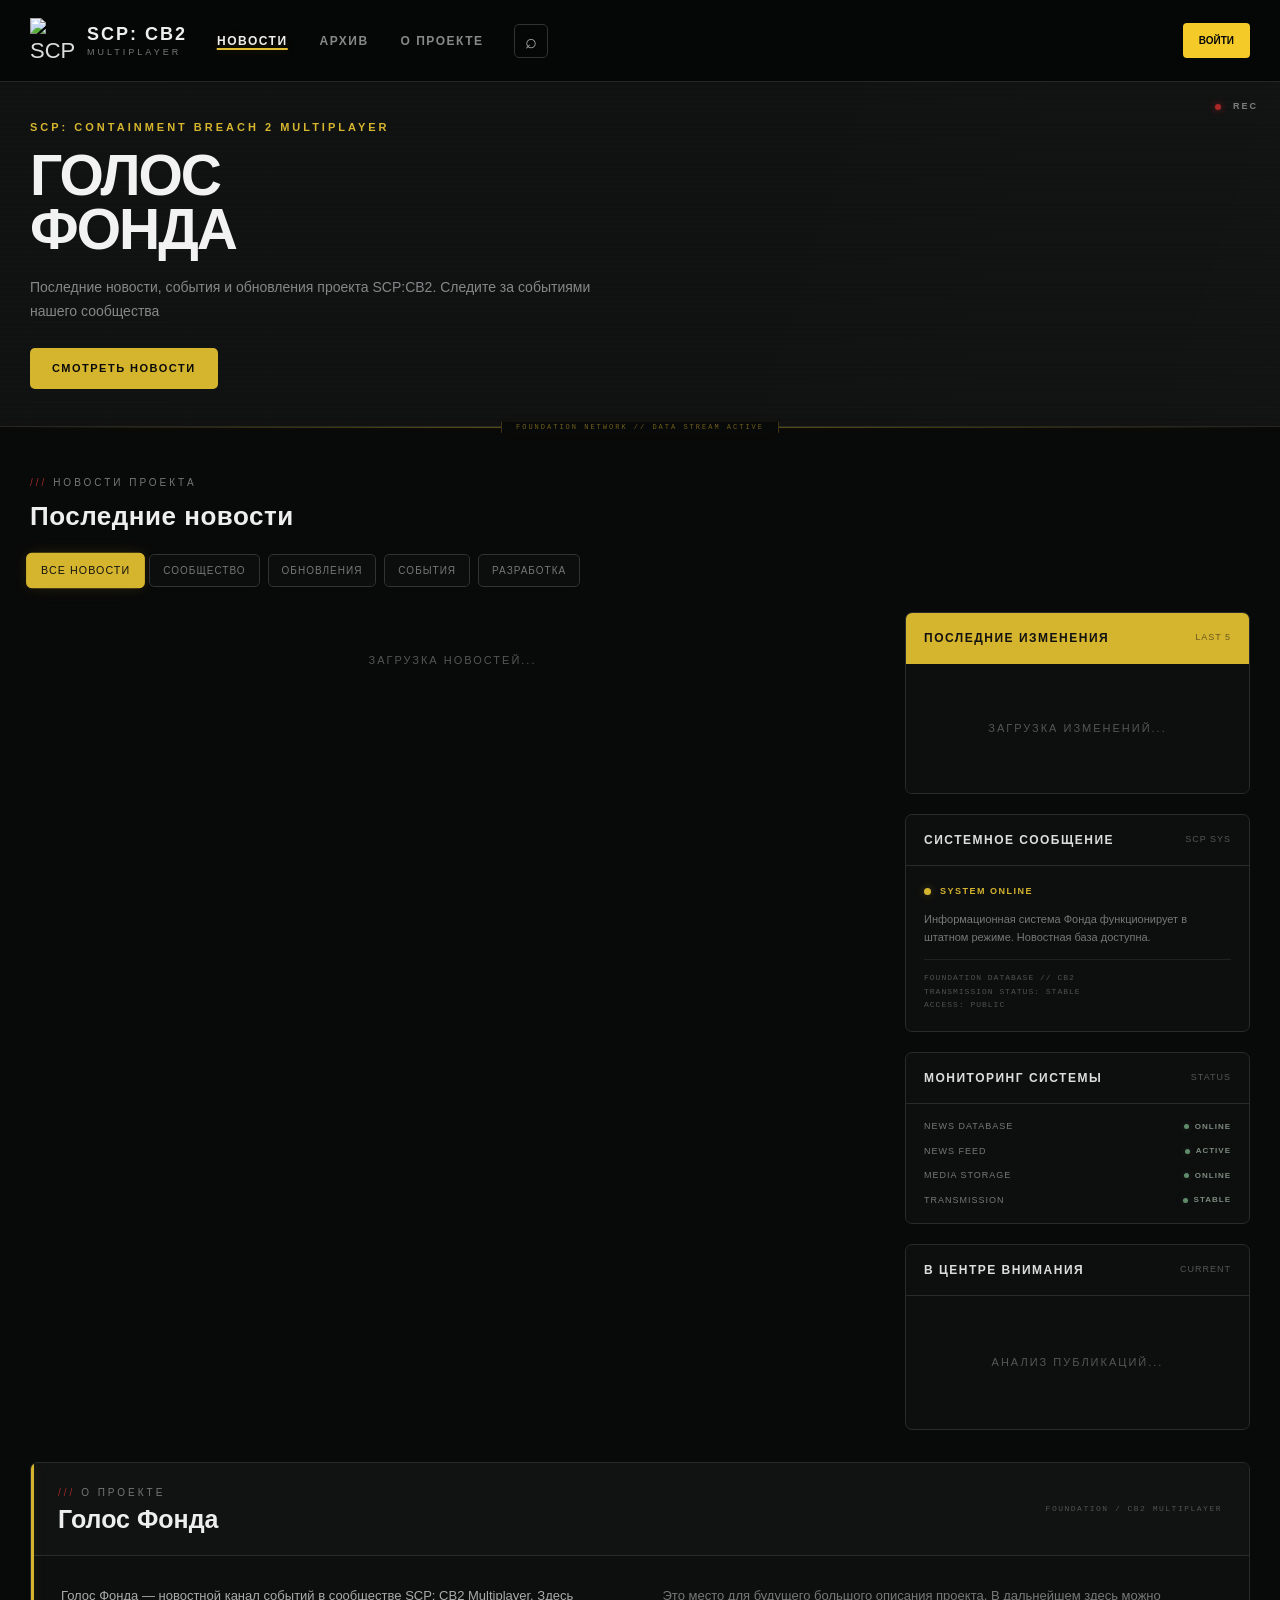
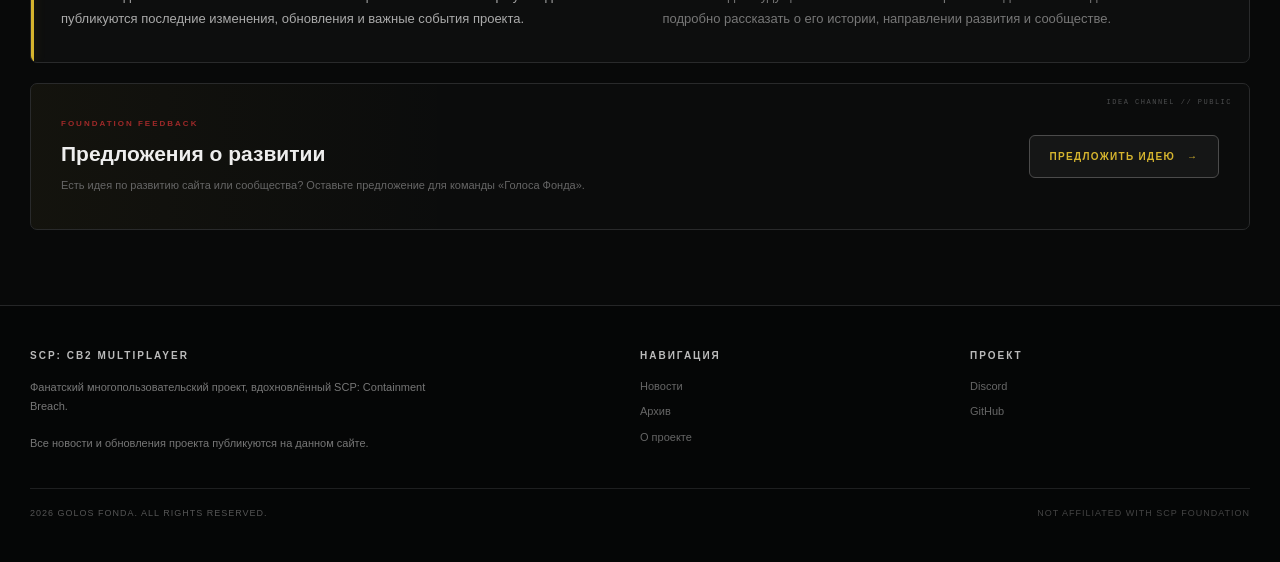
==== index.html @ 59ba7133 "Update index.html" ====
<!DOCTYPE html>
<html lang="ru">
<head>
<meta charset="UTF-8">
<meta name="viewport" content="width=device-width, initial-scale=1.0">

<title>SCP:CB2 — Новости</title>

<script src="https://cdn.jsdelivr.net/npm/@supabase/supabase-js@2"></script>

<style>

*{
  box-sizing:border-box;
  margin:0;
  padding:0;
}

html{
  scroll-behavior:smooth;
}

body{
  background:#080909;
  color:#ddd;
  font-family:Arial,Helvetica,sans-serif;
  line-height:1.5;
  background-repeat:no-repeat;
  background-size:cover;
  background-position:center top;
  background-attachment:fixed;
}

body:before{
  content:"";
  position:fixed;
  inset:0;
  pointer-events:none;
  z-index:0;
  background:
    linear-gradient(
      90deg,
      rgba(255,255,255,.008) 1px,
      transparent 1px
    ),
    linear-gradient(
      rgba(255,255,255,.006) 1px,
      transparent 1px
    );
  background-size:55px 55px;
  opacity:.28;
}

a{
  color:inherit;
  text-decoration:none;
}

button,
input,
textarea{
  font:inherit;
}

.wrap{
  width:min(1220px,calc(100% - 40px));
  margin:auto;
  position:relative;
  z-index:1;
}


/* ================= HEADER ================= */

header{
  height:82px;
  background:#050606;
  border-bottom:1px solid #242526;
  display:flex;
  align-items:center;
  position:relative;
  z-index:10;
}

.header-inner{
  width:min(1220px,calc(100% - 40px));
  margin:auto;
  display:flex;
  align-items:center;
  justify-content:space-between;
  gap:30px;
}

.logo{
  display:flex;
  align-items:center;
  gap:12px;
  min-width:max-content;
}

.logo-symbol{
  width:45px;
  height:45px;
  display:flex;
  align-items:center;
  justify-content:center;
  font-size:22px;
  position:relative;
  overflow:visible;
}

.logo-symbol img{
  width:45px;
  height:45px;
  object-fit:contain;
  border-radius:0;
  position:relative;
  z-index:2;
  display:block;
}

.logo-text{
  display:flex;
  flex-direction:column;
  line-height:1;
}

.logo-text strong{
  font-size:18px;
  letter-spacing:2px;
  color:#eee;
}

.logo-text span{
  font-size:9px;
  letter-spacing:3px;
  color:#777;
  margin-top:5px;
}


/* ================= NAVIGATION ================= */

nav{
  display:flex;
  align-items:center;
  justify-content:center;
  gap:32px;
  height:100%;
}

nav a{
  height:100%;
  display:flex;
  align-items:center;
  position:relative;
  font-size:12px;
  font-weight:700;
  letter-spacing:1.5px;
  color:#888;
  text-transform:uppercase;
  transition:
    color .22s ease,
    transform .22s ease,
    text-shadow .22s ease;
  white-space:nowrap;
}

nav a:before{
  content:"";
  position:absolute;
  left:50%;
  bottom:0;
  width:0;
  height:2px;
  background:#e3bd32;
  transform:translateX(-50%);
  transition:
    width .25s ease,
    box-shadow .25s ease;
}

nav a:hover{
  color:#eee;
  transform:translateY(-1px);
  text-shadow:0 0 12px rgba(227,189,50,.16);
}

nav a:hover:before{
  width:65%;
  box-shadow:0 0 8px rgba(227,189,50,.25);
}

nav a.active{
  color:#eee;
  text-shadow:0 0 12px rgba(227,189,50,.12);
}

nav a.active:before{
  width:100%;
  box-shadow:0 0 9px rgba(227,189,50,.22);
}


/* ================= SEARCH ================= */

.search-dropdown{
  position:relative;
  flex-shrink:0;
}

.search{
  width:34px;
  height:34px;
  border:1px solid #303233;
  display:grid;
  place-items:center;
  color:#aaa;
  cursor:pointer;
  transition:
    transform .2s ease,
    color .2s ease,
    border-color .2s ease,
    background .2s ease,
    box-shadow .2s ease;
  font-size:20px;
  background:#050606;
  padding:0;
  list-style:none;
  outline:none;
  border-radius:5px;
}

.search::-webkit-details-marker{
  display:none;
}

.search:hover{
  border-color:#777;
  color:#fff;
  transform:translateY(-1px);
  box-shadow:0 0 12px rgba(227,189,50,.06);
}

.search-dropdown[open] .search{
  border-color:#d5b42e;
  color:#d5b42e;
  box-shadow:0 0 14px rgba(213,180,46,.08);
}

.search-dropdown[open] .search:hover{
  border-color:#d5b42e;
  color:#d5b42e;
}

.search-panel{
  position:absolute;
  top:calc(100% + 15px);
  right:0;
  width:min(500px,calc(100vw - 30px));
  z-index:9999;
  background:#050606;
  border:1px solid #292a2b;
  padding:14px;
  box-shadow:
    0 10px 30px rgba(0,0,0,.45),
    0 0 20px rgba(227,189,50,.025);
}

.search-dropdown:not([open]) .search-panel{
  display:none;
}

.header-search-box{
  width:100%;
  height:42px;
  display:flex;
  align-items:center;
  border:1px solid #303233;
  background:#0c0d0d;
  transition:.2s ease;
}

.header-search-box:focus-within{
  border-color:#777;
  box-shadow:0 0 12px rgba(227,189,50,.04);
}

.header-search-icon{
  width:45px;
  height:100%;
  display:grid;
  place-items:center;
  color:#666;
  font-size:20px;
  flex-shrink:0;
}

.header-search-input{
  width:100%;
  height:100%;
  border:0;
  outline:0;
  background:transparent;
  color:#ddd;
  font-size:12px;
  letter-spacing:.5px;
  padding:0 15px 0 0;
}

.header-search-input::placeholder{
  color:#555;
}


/* ================= AUTH ================= */

.auth-area{
  position:relative;
  display:flex;
  align-items:center;
  flex-shrink:0;
  margin-left:auto;
}

.login-button{
  border:0;
  background:#f4ca28;
  color:#080909;
  border-radius:4px;
  padding:10px 16px;
  font-size:10px;
  font-weight:bold;
  text-transform:uppercase;
  cursor:pointer;
  transition:
    transform .2s ease,
    background .2s ease,
    box-shadow .2s ease;
}

.login-button:hover{
  background:#ffd83d;
  transform:translateY(-1px);
  box-shadow:0 5px 15px rgba(244,202,40,.12);
}

.login-button:active{
  transform:translateY(0) scale(.98);
}


/* USER */

.auth-user{
  position:relative;
  display:none;
}

.auth-user.visible{
  display:block;
}

.auth-user-button{
  border:1px solid #292b2c;
  background:#111213;
  color:#eee;
  border-radius:5px;
  min-height:40px;
  padding:4px 9px 4px 5px;
  display:flex;
  align-items:center;
  gap:8px;
  cursor:pointer;
  transition:
    border-color .2s ease,
    background .2s ease;
}

.auth-user-button:hover{
  border-color:#f4ca28;
  background:#151617;
}

.auth-avatar{
  width:30px;
  height:30px;
  border-radius:50%;
  object-fit:cover;
  background:#202223;
  display:block;
}

.auth-name{
  max-width:105px;
  overflow:hidden;
  text-overflow:ellipsis;
  white-space:nowrap;
  color:#ddd;
  font-size:10px;
  font-weight:bold;
}


/* USER MENU */

.auth-menu{
  position:absolute;
  right:0;
  top:calc(100% + 8px);
  width:190px;
  background:#111213;
  border:1px solid #292b2c;
  border-radius:6px;
  padding:10px;
  display:none;
  box-shadow:0 12px 30px rgba(0,0,0,.35);
  z-index:30;
}

.auth-menu.open{
  display:block;
}

.auth-menu-info{
  padding:5px 5px 10px;
  border-bottom:1px solid #202223;
}

.auth-menu-label{
  color:#55585a;
  font-size:8px;
  font-weight:bold;
  letter-spacing:.8px;
  margin-bottom:5px;
}

.auth-menu-name{
  color:#eee;
  font-size:11px;
  font-weight:bold;
  overflow:hidden;
  text-overflow:ellipsis;
  white-space:nowrap;
}

.auth-logout{
  width:100%;
  border:0;
  background:none;
  color:#e52b2b;
  text-align:left;
  padding:10px 5px 4px;
  font-size:10px;
  font-weight:bold;
  text-transform:uppercase;
  cursor:pointer;
}

.auth-logout:hover{
  color:#ff4b4b;
}


/* ================= AUTH MODAL ================= */

.auth-modal{
  position:fixed;
  inset:0;
  background:rgba(0,0,0,.78);
  backdrop-filter:blur(4px);
  display:none;
  align-items:center;
  justify-content:center;
  padding:20px;
  z-index:1000;
}

.auth-modal.open{
  display:flex;
}

.auth-modal-box{
  width:100%;
  max-width:430px;
  background:#111213;
  border:1px solid #363839;
  border-radius:7px;
  box-shadow:0 25px 70px rgba(0,0,0,.55);
  position:relative;
  overflow:hidden;
  animation:authModalIn .2s ease-out;
}

@keyframes authModalIn{

  from{
    opacity:0;
    transform:translateY(8px) scale(.98);
  }

  to{
    opacity:1;
    transform:translateY(0) scale(1);
  }

}

.auth-modal-header{
  height:48px;
  padding:0 18px;
  display:flex;
  align-items:center;
  justify-content:space-between;
  border-bottom:1px solid #292b2c;
  background:#0b0c0d;
}

.auth-modal-title{
  color:#eee;
  font-size:10px;
  font-weight:bold;
  letter-spacing:.7px;
}

.auth-modal-code{
  color:#f4ca28;
  font-size:8px;
  font-weight:bold;
  letter-spacing:1px;
  margin-right:30px;
}

.auth-modal-close{
  position:absolute;
  top:11px;
  right:13px;
  width:25px;
  height:25px;
  border:0;
  background:none;
  color:#747779;
  font-size:20px;
  line-height:20px;
  cursor:pointer;
}

.auth-modal-close:hover{
  color:#fff;
}

.auth-modal-body{
  padding:30px;
}

.auth-system{
  color:#f4ca28;
  font-size:8px;
  font-weight:bold;
  letter-spacing:1px;
  margin-bottom:9px;
}

.auth-modal-body h3{
  color:#eee;
  font-size:23px;
  line-height:1.15;
  letter-spacing:0;
  margin-bottom:10px;
}

.auth-modal-body p{
  color:#85888a;
  font-size:11px;
  line-height:1.7;
  margin-bottom:22px;
}

.discord-login-button{
  width:100%;
  border:0;
  background:#5865f2;
  color:#fff;
  border-radius:4px;
  padding:13px 15px;
  font-size:10px;
  font-weight:bold;
  text-transform:uppercase;
  cursor:pointer;
  transition:
    background .2s ease,
    transform .2s ease,
    box-shadow .2s ease;
}

.discord-login-button:hover{
  background:#6875ff;
  transform:translateY(-1px);
  box-shadow:0 5px 18px rgba(88,101,242,.18);
}

.discord-login-button:active{
  transform:translateY(0) scale(.98);
}

.discord-login-button.loading{
  opacity:.65;
  pointer-events:none;
}

.auth-modal-footer{
  margin-top:18px;
  text-align:center;
  color:#454849;
  font-size:8px;
  letter-spacing:.5px;
}


/* ================= HERO ================= */

.hero{
  height:345px;
  position:relative;
  overflow:hidden;
  background:#101111;
  background-repeat:no-repeat;
  background-size:cover;
  background-position:center;
  border-bottom:1px solid #242526;
}

.hero:after{
  content:"";
  position:absolute;
  right:-120px;
  top:-80px;
  width:62%;
  height:520px;
  transform:skewX(-18deg);
  background:
    linear-gradient(
      90deg,
      transparent,
      rgba(255,255,255,.025)
    );
  opacity:.35;
}

.hero:before{
  content:"";
  position:absolute;
  inset:0;
  z-index:1;
  pointer-events:none;
  background:
    repeating-linear-gradient(
      0deg,
      transparent 0,
      transparent 4px,
      rgba(255,255,255,.012) 5px
    );
  opacity:.65;
}

.hero .wrap:before{
  content:"";
  position:absolute;
  inset:0;
  pointer-events:none;
  opacity:.14;
  background:
    linear-gradient(
      90deg,
      rgba(227,189,50,.08) 1px,
      transparent 1px
    ),
    linear-gradient(
      rgba(227,189,50,.06) 1px,
      transparent 1px
    );
  background-size:80px 80px;
  mask-image:linear-gradient(
    90deg,
    rgba(0,0,0,.8),
    transparent 75%
  );
}


/* ================= HERO CAMERA ================= */

.hero-camera{
  position:absolute;
  inset:0;
  z-index:3;
  pointer-events:none;
  overflow:hidden;
}

.hero-camera-rec{
  position:absolute;
  top:18px;
  right:22px;
  color:rgba(235,235,235,.62);
  font-size:9px;
  font-weight:700;
  letter-spacing:2px;
  text-transform:uppercase;
  text-shadow:0 0 8px rgba(255,255,255,.12);
  opacity:.78;
}

.hero-camera-rec:before{
  content:"";
  display:inline-block;
  width:6px;
  height:6px;
  margin-right:7px;
  vertical-align:middle;
  background:#d82d2d;
  border-radius:50%;
  box-shadow:
    0 0 7px rgba(216,45,45,.65),
    0 0 14px rgba(216,45,45,.22);
  animation:recBlink 1.4s ease-in-out infinite;
}

@keyframes recBlink{

  0%,
  45%,
  100%{
    opacity:1;
  }

  55%,
  80%{
    opacity:.35;
  }

}

.hero-camera-scan{
  position:absolute;
  left:0;
  width:100%;
  height:2px;
  top:-5%;
  background:
    linear-gradient(
      90deg,
      transparent,
      rgba(255,255,255,.20) 25%,
      rgba(213,180,46,.25) 50%,
      rgba(255,255,255,.20) 75%,
      transparent
    );
  box-shadow:
    0 0 8px rgba(213,180,46,.13),
    0 0 18px rgba(213,180,46,.05);
  opacity:.22;
  animation:heroCameraScan 6s ease-in-out infinite;
}

@keyframes heroCameraScan{

  0%{
    top:-5%;
    opacity:0;
  }

  5%{
    opacity:.32;
  }

  17%{
    top:105%;
    opacity:.24;
  }

  19%{
    top:105%;
    opacity:0;
  }

  100%{
    top:105%;
    opacity:0;
  }

}


/* ================= HERO CAMERA LINES ================= */

.hero-camera-lines{
  position:absolute;
  inset:0;
  pointer-events:none;

  background:
    repeating-linear-gradient(
      0deg,
      transparent 0,
      transparent 3px,
      rgba(255,255,255,.018) 4px,
      transparent 5px
    );

  opacity:.45;
  mix-blend-mode:screen;
}


/* ================= HERO GLITCH ================= */

.hero-camera-glitch{
  position:absolute;
  inset:0;
  opacity:0;
  pointer-events:none;

  background:
    linear-gradient(
      90deg,
      transparent 0 8%,
      rgba(255,255,255,.12) 8.3% 15%,
      transparent 15.4% 25%,
      rgba(216,58,58,.16) 25.3% 39%,
      transparent 39.4% 53%,
      rgba(240,206,67,.13) 53.3% 68%,
      transparent 68.4% 79%,
      rgba(255,255,255,.1) 79.3% 91%,
      transparent 91.4%
    );

  animation:
    heroBannerGlitch 10s steps(1,end) infinite;
}

.hero-camera-glitch:before,
.hero-camera-glitch:after{
  content:"";
  position:absolute;
  inset:0;
  pointer-events:none;
}

.hero-camera-glitch:before{
  background:
    linear-gradient(
      90deg,
      transparent 0 12%,
      rgba(216,58,58,.24) 12% 28%,
      transparent 28% 45%,
      rgba(240,206,67,.2) 45% 63%,
      transparent 63% 76%,
      rgba(255,255,255,.14) 76% 87%,
      transparent 87%
    );

  mix-blend-mode:screen;
}

.hero-camera-glitch:after{
  background:
    repeating-linear-gradient(
      0deg,
      transparent 0 4px,
      rgba(255,255,255,.06) 5px 7px,
      transparent 8px 13px
    );
}

@keyframes heroBannerGlitch{

  0%,
  89%,
  100%{
    opacity:0;
    transform:translateX(0);
    filter:none;
  }

  90%{
    opacity:.9;
    transform:translateX(-8px);
    filter:
      contrast(1.5)
      brightness(1.2);
  }

  90.7%{
    opacity:.75;
    transform:
      translateX(11px)
      skewX(-2deg);
    filter:
      contrast(1.9)
      brightness(1.3);
  }

  91.4%{
    opacity:1;
    transform:
      translateX(-13px)
      skewX(2deg);
    filter:
      contrast(2)
      brightness(1.4);
  }

  92.1%{
    opacity:.65;
    transform:translateX(7px);
    filter:
      contrast(1.6)
      brightness(1.2);
  }

  92.8%{
    opacity:.35;
    transform:translateX(-3px);
    filter:none;
  }

  93.5%{
    opacity:0;
    transform:translateX(0);
  }

}


/* ================= HERO NOISE ================= */

.hero-camera-noise{
  position:absolute;
  inset:0;
  opacity:.09;
  pointer-events:none;

  background:
    repeating-linear-gradient(
      0deg,
      transparent 0,
      transparent 2px,
      rgba(255,255,255,.022) 3px,
      transparent 4px
    );

  animation:heroNoise .16s steps(2,end) infinite;
  mix-blend-mode:screen;
}

@keyframes heroNoise{

  0%{
    transform:translate(0,0);
  }

  25%{
    transform:translate(-1px,1px);
  }

  50%{
    transform:translate(1px,0);
  }

  75%{
    transform:translate(0,-1px);
  }

  100%{
    transform:translate(0,0);
  }

}


.hero-inner{
  height:100%;
  display:flex;
  align-items:center;
  position:relative;
  z-index:4;
}

.hero-content{
  max-width:650px;
}

.kicker{
  color:#d6b62f;
  font-size:11px;
  letter-spacing:3px;
  font-weight:700;
  margin-bottom:12px;
  text-transform:uppercase;
}

.hero h1{
  font-size:57px;
  line-height:.95;
  letter-spacing:-2px;
  color:#f2f2f2;
  margin-bottom:20px;
  text-shadow:
    0 0 25px rgba(255,255,255,.025);
  position:relative;
  animation:
    heroTitleGlitch 15s steps(1,end) infinite;
}

@keyframes heroTitleGlitch{

  0%,
  92%,
  100%{
    transform:none;
    filter:none;
    opacity:1;
    text-shadow:
      0 0 25px rgba(255,255,255,.025);
  }

  93%{
    transform:translateX(-7px);
    filter:
      contrast(1.5)
      brightness(1.2);
    opacity:.95;
    text-shadow:
      8px 0 #d63b3b,
      -8px 0 #f0c400;
  }

  93.6%{
    transform:
      translateX(10px)
      skewX(-2deg);
    filter:
      contrast(1.9)
      brightness(1.35);
    opacity:.82;
    text-shadow:
      -11px 0 #d63b3b,
      11px 0 #f0c400;
  }

  94.2%{
    transform:
      translateX(-12px)
      skewX(2deg);
    filter:
      contrast(2)
      brightness(1.4);
    opacity:.75;
    text-shadow:
      13px 0 #d63b3b,
      -13px 0 #f0c400;
  }

  94.8%{
    transform:translateX(6px);
    filter:
      contrast(1.6)
      brightness(1.2);
    opacity:.9;
    text-shadow:
      -7px 0 rgba(214,59,59,.85),
      7px 0 rgba(240,196,0,.85);
  }

  95.4%{
    transform:translateX(-3px);
    filter:none;
    opacity:.96;
    text-shadow:
      3px 0 rgba(214,59,59,.7),
      -3px 0 rgba(240,196,0,.7);
  }

  96%{
    transform:none;
    filter:none;
    opacity:1;
    text-shadow:
      0 0 25px rgba(255,255,255,.025);
  }

}

.hero p{
  max-width:590px;
  color:#858788;
  font-size:14px;
  line-height:1.7;
}

.hero-button{
  display:inline-flex;
  margin-top:25px;
  padding:12px 22px;
  background:#d5b42e;
  color:#0a0a0a;
  font-size:11px;
  font-weight:800;
  letter-spacing:1.5px;
  text-transform:uppercase;
  transition:
    transform .2s ease,
    background .2s ease,
    box-shadow .2s ease;
  border-radius:5px;
}

.hero-button:hover{
  background:#f0ce43;
  transform:translateY(-2px);
  box-shadow:
    0 7px 18px rgba(213,180,46,.16),
    0 0 18px rgba(213,180,46,.08);
}

.hero-button:active{
  transform:translateY(0) scale(.98);
}


/* ================= LOADING SCAN ================= */

.hero-loading-line{
  position:absolute;
  top:0;
  left:0;
  width:100%;
  height:2px;
  background:#e3bd32;
  z-index:6;
  box-shadow:
    0 0 10px rgba(227,189,50,.7),
    0 0 25px rgba(227,189,50,.3);
  transform:translateX(-100%);
  animation:heroScan .8s ease-out forwards;
  pointer-events:none;
}

@keyframes heroScan{

  0%{
    transform:translateX(-100%);
    opacity:0;
  }

  10%{
    opacity:1;
  }

  85%{
    opacity:1;
  }

  100%{
    transform:translateX(100%);
    opacity:0;
  }

}


/* ================= MAIN ================= */

main{
  padding:48px 0 75px;
  position:relative;
}

main:before{
  content:"";
  position:absolute;
  top:0;
  left:0;
  right:0;
  height:1px;
  pointer-events:none;
  z-index:4;

  background:
    linear-gradient(
      90deg,
      transparent 0%,
      rgba(213,180,46,.12) 10%,
      rgba(213,180,46,.5) 50%,
      rgba(213,180,46,.12) 90%,
      transparent 100%
    );

  box-shadow:
    0 0 10px rgba(213,180,46,.18);
}

main:after{
  content:"FOUNDATION NETWORK // DATA STREAM ACTIVE";
  position:absolute;
  top:0;
  left:50%;

  transform:translate(-50%,-50%);

  padding:0 14px;

  color:rgba(213,180,46,.5);

  background:#080909;

  border-left:1px solid rgba(213,180,46,.28);
  border-right:1px solid rgba(213,180,46,.28);

  font-family:monospace;
  font-size:7px;
  letter-spacing:2px;

  white-space:nowrap;

  pointer-events:none;
  z-index:5;

  box-shadow:
    0 0 12px rgba(213,180,46,.04);
}

.section-head{
  display:flex;
  align-items:flex-end;
  justify-content:space-between;
  margin-bottom:18px;
  position:relative;
  z-index:1;
}

.section-kicker{
  color:#777;
  font-size:10px;
  letter-spacing:3px;
  text-transform:uppercase;
  margin-bottom:7px;
}

.section-kicker:before{
  content:"/// ";
  color:#9e2929;
}

.section-head h2{
  font-size:26px;
  color:#eee;
  letter-spacing:.5px;
}


/* ================= FILTERS ================= */

.filters{
  display:flex;
  align-items:center;
  justify-content:flex-start;
  gap:8px;
  flex-wrap:wrap;
  margin-bottom:25px;
}

.filter{
  border:1px solid #303233;
  background:#0c0d0d;
  color:#777;
  padding:8px 13px;
  font-size:10px;
  letter-spacing:1px;
  text-transform:uppercase;
  cursor:pointer;
  transform:scale(1);
  transition:
    transform .22s ease,
    color .22s ease,
    border-color .22s ease,
    background .22s ease,
    box-shadow .22s ease;
  border-radius:5px;
}

.filter:hover{
  color:#ddd;
  border-color:#555;
  transform:translateY(-1px);
}

.filter:active{
  transform:translateY(0) scale(.97);
}

.filter.active{
  color:#111;
  background:#d5b42e;
  border-color:#d5b42e;
  transform:scale(1.07);
  box-shadow:
    0 0 14px rgba(213,180,46,.12),
    0 0 25px rgba(213,180,46,.035);
}


/* ================= CONTENT ================= */

.content-grid{
  display:grid;
  grid-template-columns:minmax(0,1fr) 345px;
  gap:30px;
}


/* ================= NEWS ================= */

.news-grid{
  display:flex;
  flex-direction:column;
  gap:15px;
}

.news-card{
  min-height:200px;
  border:1px solid #292a2b;
  background:#0d0e0e;
  display:grid;
  grid-template-columns:280px minmax(0,1fr);
  position:relative;
  transition:
    transform .25s ease,
    border-color .25s ease,
    box-shadow .25s ease;
  overflow:hidden;
  border-radius:7px;
}

.news-card:before{
  content:"";
  position:absolute;
  left:0;
  top:0;
  bottom:0;
  width:2px;
  background:#e3bd32;
  opacity:0;
  transform:scaleY(.65);
  transition:
    opacity .25s ease,
    transform .25s ease,
    box-shadow .25s ease;
  z-index:8;
}

.news-card:after{
  content:"";
  position:absolute;
  right:0;
  top:0;
  width:34px;
  height:34px;
  border-right:1px solid rgba(213,180,46,.20);
  border-top:1px solid rgba(213,180,46,.20);
  pointer-events:none;
  z-index:9;
  transition:
    width .25s ease,
    height .25s ease,
    border-color .25s ease;
}

.news-card:hover{
  transform:translateY(-3px);
  border-color:#454647;
  box-shadow:
    0 10px 24px rgba(0,0,0,.22),
    0 10px 24px rgba(227,189,50,.14),
    0 0 22px rgba(227,189,50,.05);
}

.news-card:hover:before{
  opacity:1;
  transform:scaleY(1);
  box-shadow:0 0 10px rgba(227,189,50,.25);
}

.news-card:hover:after{
  width:55px;
  height:55px;
  border-color:rgba(213,180,46,.4);
}


/* ================= FEATURED NEWS ================= */

.news-card.featured{
  min-height:255px;
  grid-template-columns:340px minmax(0,1fr);
  border-color:#343536;
  box-shadow:0 0 20px rgba(227,189,50,.025);
}

.news-card.featured:hover{
  border-color:#555;
  box-shadow:
    0 12px 30px rgba(0,0,0,.25),
    0 12px 25px rgba(227,189,50,.14),
    0 0 30px rgba(227,189,50,.05);
}

.news-card.featured .news-content{
  padding:27px 29px;
}

.news-card.featured .news-content h3{
  font-size:29px;
  line-height:1.08;
}

.news-card.featured .news-content p{
  font-size:14px;
}

.featured-label{
  display:inline-flex;
  align-items:center;
  gap:7px;
  margin-bottom:13px;
  color:#d5b42e;
  font-size:9px;
  font-weight:800;
  letter-spacing:2px;
  text-transform:uppercase;
}

.featured-label:before{
  content:"";
  width:6px;
  height:6px;
  background:#d5b42e;
  border-radius:50%;
  box-shadow:
    0 0 9px rgba(213,180,46,.35),
    0 0 16px rgba(213,180,46,.12);
}


/* ================= NEWS IMAGE ================= */

.news-image-area{
  width:100%;
  height:auto;
  min-height:0;
  aspect-ratio:4 / 3;
  align-self:start;
  position:relative;
  overflow:hidden;
  background:#151616;
}

.news-image-area:after{
  content:"";
  position:absolute;
  inset:0;
  pointer-events:none;
  z-index:2;
  background:
    linear-gradient(
      90deg,
      rgba(0,0,0,.12),
      transparent 35%,
      transparent 70%,
      rgba(0,0,0,.12)
    );
  opacity:.65;
}

.news-image{
  width:100%;
  height:100%;
  min-height:0;
  aspect-ratio:4 / 3;
  object-fit:cover;
  background:#151616;
  display:block;
  transition:
    transform .45s ease,
    filter .35s ease;
}
  
  /* ================= FEATURED NEWS IMAGE ================= */

.news-card.featured .news-image-area{
  height:100%;
  min-height:255px;
  aspect-ratio:auto;
  align-self:stretch;
}

.news-card.featured .news-image{
  width:100%;
  height:100%;
  min-height:255px;
  aspect-ratio:auto;
  object-fit:cover;
}

.news-card:hover .news-image{
  transform:scale(1.035);
  filter:brightness(1.04);
}


/* ================= NEWS CAMERA EFFECT ================= */

.news-camera{
  position:absolute;
  inset:0;
  z-index:4;
  pointer-events:none;
  overflow:hidden;
  opacity:1;
}

.news-camera-rec{
  position:absolute;
  top:12px;
  right:13px;
  color:rgba(235,235,235,.64);
  font-size:8px;
  font-weight:700;
  letter-spacing:1.5px;
  text-transform:uppercase;
  text-shadow:0 0 7px rgba(0,0,0,.55);
  opacity:.52;
  transition:opacity .2s ease;
}

.news-camera-rec:before{
  content:"";
  display:inline-block;
  width:5px;
  height:5px;
  margin-right:5px;
  vertical-align:middle;
  background:#d82d2d;
  border-radius:50%;
  box-shadow:
    0 0 6px rgba(216,45,45,.55),
    0 0 11px rgba(216,45,45,.18);
  animation:newsRecBlink 1.6s steps(2,end) infinite;
}

@keyframes newsRecBlink{

  0%,
  100%{
    opacity:1;
  }

  50%{
    opacity:.4;
  }

}

.news-card:hover .news-camera-rec{
  opacity:.85;
}


/* ================= NEWS CAMERA LINES ================= */

.news-camera-lines{
  position:absolute;
  inset:0;
  pointer-events:none;

  background:
    repeating-linear-gradient(
      0deg,
      transparent 0,
      transparent 2px,
      rgba(255,255,255,.024) 3px,
      transparent 4px
    );

  opacity:.55;
  mix-blend-mode:screen;
}

.news-camera-lines:after{
  content:"";
  position:absolute;
  inset:0;

  background:
    repeating-linear-gradient(
      0deg,
      transparent 0,
      transparent 11px,
      rgba(213,180,46,.018) 12px,
      transparent 13px
    );

  opacity:.65;
}


/* ================= NEWS CAMERA SCAN ================= */

.news-camera-scan{
  position:absolute;
  left:0;
  top:-8%;
  width:100%;
  height:3px;

  background:
    linear-gradient(
      90deg,
      transparent,
      rgba(255,255,255,.22) 20%,
      rgba(255,255,255,.40) 50%,
      rgba(213,180,46,.20) 80%,
      transparent
    );

  box-shadow:
    0 0 7px rgba(255,255,255,.16),
    0 0 16px rgba(213,180,46,.07);

  opacity:0;
}

.news-card:hover .news-camera-scan{
  animation:newsCameraScan .42s ease-out forwards;
}

@keyframes newsCameraScan{

  0%{
    top:-8%;
    opacity:0;
  }

  8%{
    opacity:.65;
  }

  45%{
    opacity:.48;
  }

  100%{
    top:108%;
    opacity:0;
  }

}


/* ================= NEWS CAMERA GLITCH ================= */

.news-camera-glitch{
  position:absolute;
  inset:0;
  opacity:0;
  pointer-events:none;

  background:
    linear-gradient(
      90deg,
      transparent 0 25%,
      rgba(255,255,255,.035) 25.2% 25.7%,
      transparent 26% 62%,
      rgba(213,180,46,.025) 62.2% 62.7%,
      transparent 63%
    );
}

.news-card:hover .news-camera-glitch{
  animation:newsCameraGlitch .32s steps(1,end);
}

@keyframes newsCameraGlitch{

  0%{
    opacity:0;
    transform:translateX(0);
  }

  20%{
    opacity:.16;
    transform:translateX(-2px);
  }

  35%{
    opacity:.05;
    transform:translateX(2px);
  }

  55%{
    opacity:.11;
    transform:translateX(-1px);
  }

  75%{
    opacity:.04;
    transform:translateX(1px);
  }

  100%{
    opacity:0;
    transform:translateX(0);
  }

}


/* ================= NEWS CAMERA NOISE ================= */

.news-camera-noise{
  position:absolute;
  inset:0;
  opacity:.32;
  pointer-events:none;

  background:
    repeating-linear-gradient(
      0deg,
      transparent 0,
      transparent 2px,
      rgba(255,255,255,.022) 3px,
      transparent 4px
    );

  mix-blend-mode:screen;

  animation:
    newsCameraNoise .16s steps(2,end) infinite;
}

@keyframes newsCameraNoise{

  0%{
    transform:translate(0,0);
  }

  25%{
    transform:translate(-1px,0);
  }

  50%{
    transform:translate(1px,1px);
  }

  75%{
    transform:translate(0,-1px);
  }

  100%{
    transform:translate(0,0);
  }

}


/* ================= TAG COLORS ================= */

.news-card-tag{
  position:absolute;
  top:14px;
  left:14px;
  z-index:7;
  padding:5px 8px;
  color:white;
  font-size:9px;
  font-weight:800;
  letter-spacing:1px;
  text-transform:uppercase;
  transition:
    transform .22s ease,
    box-shadow .22s ease;
  border-radius:4px;
}

.news-card-tag.tag-updates{
  background:#964ce0;
}

.news-card-tag.tag-community{
  background:#318c9c;
}

.news-card-tag.tag-servers{
  background:#397ecb;
}

.news-card-tag.tag-development{
  background:#258b59;
}

.news-card-tag.tag-events{
  background:#bc7722;
}

.news-card-tag.tag-default{
  background:#d5b42e;
  color:#111;
}

.news-card:hover .news-card-tag{
  transform:translateY(-1px);
  box-shadow:0 4px 12px rgba(0,0,0,.25);
}


/* ================= NEWS CONTENT ================= */

.news-content{
  padding:22px 24px;
  display:flex;
  flex-direction:column;
}

.news-meta{
  display:flex;
  align-items:center;
  gap:10px;
  margin-bottom:11px;
  flex-wrap:wrap;
}

.news-date{
  color:#666;
  font-size:10px;
}

.news-id{
  color:#4e5051;
  font-size:8px;
  letter-spacing:1px;
  text-transform:uppercase;
  font-family:monospace;
}

.news-content h3{
  font-size:23px;
  line-height:1.15;
  color:#eee;
  font-weight:800;
  margin-bottom:10px;
  position:relative;
  width:max-content;
  max-width:100%;
  transition:
    color .22s ease,
    text-shadow .22s ease;
}

.news-content h3:after{
  content:"";
  position:absolute;
  left:0;
  bottom:-5px;
  width:0;
  height:1px;
  background:#d5b42e;
  box-shadow:0 0 7px rgba(213,180,46,.3);
  transition:
    width .3s ease;
}

.news-card:hover .news-content h3{
  color:#f2f2f2;
  text-shadow:0 0 10px rgba(255,255,255,.025);
}

.news-card:hover .news-content h3:after{
  width:42px;
}

.news-content p{
  color:#777;
  font-size:13px;
  line-height:1.65;
}


/* ================= NEWS MORE BUTTON ================= */

.news-more{
  display:inline-flex;
  align-items:center;
  justify-content:center;
  gap:7px;
  min-height:36px;
  padding:0 14px;
  margin-left:auto;
  border:1px solid #3b3c3d;
  border-radius:6px;
  background:#151616;
  color:#c5a82c;
  font-size:9px;
  font-weight:800;
  letter-spacing:1.2px;
  text-transform:uppercase;
  white-space:nowrap;
  transition:
    color .2s ease,
    background .2s ease,
    border-color .2s ease,
    transform .2s ease,
    box-shadow .2s ease;
}

.news-more:hover{
  color:#111;
  background:#d5b42e;
  border-color:#d5b42e;
  transform:translateY(-2px);
  box-shadow:
    0 6px 16px rgba(213,180,46,.12),
    0 0 15px rgba(213,180,46,.04);
}

.news-more:active{
  transform:translateY(0) scale(.98);
}


/* ================= COMMENTS COUNT ================= */

.news-card-bottom{
  display:flex;
  align-items:center;
  justify-content:space-between;
  gap:15px;
  margin-top:auto;
  padding-top:13px;
}

.news-comments{
  display:inline-flex;
  align-items:center;
  gap:5px;
  min-height:16px;
  color:#505354;
  font-size:10px;
  line-height:1;
  transition:
    color .2s ease,
    transform .2s ease;
}

.news-comments:hover{
  color:#c5a82c;
}

.news-comments-icon{
  width:13px;
  height:11px;
  position:relative;
  display:inline-block;
  border:1.4px solid currentColor;
  border-radius:3px;
  flex-shrink:0;
}

.news-comments-icon:after{
  content:"";
  position:absolute;
  left:2px;
  bottom:-4px;
  width:4px;
  height:4px;
  border-left:1.4px solid currentColor;
  border-bottom:1.4px solid currentColor;
  transform:skew(-20deg);
  background:#0d0e0e;
}

.news-comments-count{
  color:inherit;
  font-size:10px;
  font-weight:600;
  line-height:1;
}


/* ================= LOAD MORE ================= */

.load-more-wrap{
  display:flex;
  justify-content:center;
  margin-top:22px;
}

.load-more{
  border:1px solid #303233;
  background:#0c0d0d;
  color:#aaa;
  padding:11px 22px;
  font-size:10px;
  font-weight:700;
  letter-spacing:1.5px;
  text-transform:uppercase;
  cursor:pointer;
  border-radius:5px;
  transition:
    transform .2s ease,
    color .2s ease,
    background .2s ease,
    border-color .2s ease,
    box-shadow .2s ease;
}

.load-more:hover{
  color:#111;
  background:#d5b42e;
  border-color:#d5b42e;
  transform:translateY(-2px);
  box-shadow:
    0 7px 18px rgba(213,180,46,.12),
    0 0 18px rgba(213,180,46,.05);
}

.load-more:active{
  transform:translateY(0) scale(.98);
}


/* ================= SIDEBAR ================= */

.sidebar{
  display:flex;
  flex-direction:column;
  gap:20px;
}

.panel{
  background:#0d0e0e;
  border:1px solid #292a2b;
  border-radius:7px;
  overflow:hidden;
  transition:
    transform .25s ease,
    border-color .25s ease,
    box-shadow .25s ease;
}

.panel:hover{
  transform:translateY(-2px);
  border-color:#393a3b;
  box-shadow:0 7px 20px rgba(0,0,0,.15);
}


/* ================= YELLOW PANEL HEADERS ================= */

.panel#changes{
  background:#0d0e0e;
  border-color:#292a2b;
  color:#ddd;
}

.panel#changes .panel-head{
  background:#d5b42e;
  border-bottom-color:#d5b42e;
}

.panel#changes .panel-head h3{
  color:#111;
}

.panel#changes .panel-head span{
  color:rgba(17,17,17,.55);
}

.panel#changes .panel-body{
  background:#0d0e0e;
}


/* ================= PANEL ================= */

.panel-head{
  padding:16px 18px;
  border-bottom:1px solid #292a2b;
  display:flex;
  align-items:center;
  justify-content:space-between;
}

.panel-head h3{
  font-size:12px;
  color:#ddd;
  letter-spacing:1.5px;
  text-transform:uppercase;
}

.panel-head span{
  color:#555;
  font-size:9px;
  letter-spacing:1px;
}

.panel-body{
  padding:16px 18px;
}


/* ================= CHANGES ================= */

.changes-list{
  display:flex;
  flex-direction:column;
}

.change-row{
  display:grid;
  grid-template-columns:38px 1fr auto;
  align-items:center;
  gap:10px;
  padding:13px 0;
  border-bottom:1px solid #202122;
  transition:
    padding-left .2s ease,
    background .2s ease;
}

.change-row:last-child{
  border-bottom:0;
}

.change-row:hover{
  padding-left:4px;
}

.change-icon{
  width:31px;
  height:31px;
  display:flex;
  align-items:center;
  justify-content:center;
  color:#c4c5c6;
  overflow:hidden;
  border:0;
  background:transparent;
}

.change-icon img{
  width:100%;
  height:100%;
  object-fit:contain;
  display:block;
}

.change-title{
  color:#c2c2c2;
  font-size:11px;
  font-weight:600;
  line-height:1.4;
}

.change-time{
  color:#555;
  font-size:9px;
  white-space:nowrap;
}


/* ================= SCP SYSTEM MESSAGE ================= */

.system-message{
  padding:3px 0;
}

.system-status{
  display:flex;
  align-items:center;
  gap:9px;
  margin-bottom:12px;
}

.system-dot{
  width:7px;
  height:7px;
  background:#d5b42e;
  border-radius:50%;
  box-shadow:
    0 0 9px rgba(213,180,46,.35),
    0 0 15px rgba(213,180,46,.1);
  flex-shrink:0;
}

.system-status span{
  color:#d5b42e;
  font-size:9px;
  font-weight:800;
  letter-spacing:1.5px;
}

.system-message p{
  color:#777;
  font-size:11px;
  line-height:1.65;
}

.system-code{
  margin-top:13px;
  padding-top:11px;
  border-top:1px solid #202122;
  color:#4f5152;
  font-size:8px;
  font-family:monospace;
  letter-spacing:1px;
  line-height:1.7;
}


/* ================= SYSTEM MONITORING ================= */

.monitor-list{
  display:flex;
  flex-direction:column;
  gap:11px;
}

.monitor-row{
  display:flex;
  align-items:center;
  justify-content:space-between;
  gap:15px;
}

.monitor-name{
  color:#777;
  font-size:9px;
  letter-spacing:1px;
  text-transform:uppercase;
}

.monitor-state{
  display:flex;
  align-items:center;
  gap:6px;
  color:#7b8a7e;
  font-size:8px;
  font-weight:700;
  letter-spacing:1px;
}

.monitor-state:before{
  content:"";
  width:5px;
  height:5px;
  background:#5f8c6a;
  border-radius:50%;
  box-shadow:0 0 7px rgba(95,140,106,.3);
}


/* ================= IN FOCUS ================= */

.focus-panel{
  position:relative;
}

.focus-body{
  padding:18px;
}

.focus-kicker{
  color:#d5b42e;
  font-size:8px;
  font-weight:800;
  letter-spacing:2px;
  text-transform:uppercase;
  margin-bottom:10px;
}

.focus-title{
  color:#ddd;
  font-size:13px;
  font-weight:700;
  line-height:1.45;
  margin-bottom:9px;
}

.focus-text{
  color:#666;
  font-size:10px;
  line-height:1.6;
}

.focus-meta{
  display:flex;
  justify-content:space-between;
  gap:10px;
  margin-top:15px;
  padding-top:11px;
  border-top:1px solid #202122;
  color:#4e5051;
  font-size:8px;
  letter-spacing:1px;
  text-transform:uppercase;
}


/* ================= ABOUT WIDE ================= */

.about-wide{
  margin-top:32px;
  background:#0d0e0e;
  border:1px solid #292a2b;
  border-radius:7px;
  overflow:hidden;
  position:relative;
  transition:
    border-color .25s ease,
    box-shadow .25s ease;
}

.about-wide:before{
  content:"";
  position:absolute;
  left:0;
  top:0;
  bottom:0;
  width:3px;
  background:#d5b42e;
  box-shadow:0 0 12px rgba(213,180,46,.18);
}

.about-wide:hover{
  border-color:#414243;
  box-shadow:0 8px 25px rgba(0,0,0,.18);
}

.about-wide-head{
  display:flex;
  align-items:center;
  justify-content:space-between;
  gap:25px;
  padding:22px 27px;
  background:#111212;
  border-bottom:1px solid #292a2b;
}

.about-wide-head .section-kicker{
  margin-bottom:6px;
}

.about-wide-head h2{
  color:#eee;
  font-size:25px;
  line-height:1.1;
}

.about-wide-code{
  color:#505253;
  font-family:monospace;
  font-size:8px;
  letter-spacing:1.5px;
  white-space:nowrap;
}

.about-wide-content{
  display:grid;
  grid-template-columns:1fr 1fr;
  gap:45px;
  padding:28px 30px 31px;
}

.about-wide-content p{
  color:#777;
  font-size:13px;
  line-height:1.8;
  max-width:none;
}

.about-wide-content p:first-child{
  color:#aaa;
}


/* ================= DEVELOPMENT IDEAS ================= */

.ideas-section{
  margin-top:20px;
  background:
    linear-gradient(
      90deg,
      rgba(213,180,46,.045),
      transparent 35%
    ),
    #0b0c0c;
  border:1px solid #292a2b;
  border-radius:7px;
  position:relative;
  overflow:hidden;
}

.ideas-section:after{
  content:"IDEA CHANNEL // PUBLIC";
  position:absolute;
  top:13px;
  right:17px;
  color:#4d4e4f;
  font-family:monospace;
  font-size:7px;
  letter-spacing:1.5px;
}

.ideas-inner{
  min-height:145px;
  display:flex;
  align-items:center;
  justify-content:space-between;
  gap:35px;
  padding:30px;
}

.ideas-kicker{
  color:#9e2929;
  font-size:8px;
  font-weight:800;
  letter-spacing:2px;
  margin-bottom:8px;
}

.ideas-text h2{
  color:#eee;
  font-size:21px;
  margin-bottom:7px;
}

.ideas-text p{
  color:#666;
  font-size:11px;
  line-height:1.6;
  max-width:650px;
}

.idea-button{
  flex-shrink:0;
  min-width:190px;
  min-height:43px;
  padding:0 18px;
  border:1px solid #4b4b4b;
  border-radius:6px;
  background:#151616;
  color:#d5b42e;
  font-size:10px;
  font-weight:800;
  letter-spacing:1.3px;
  text-transform:uppercase;
  cursor:pointer;
  transition:
    background .2s ease,
    color .2s ease,
    border-color .2s ease,
    transform .2s ease,
    box-shadow .2s ease;
}

.idea-button span{
  margin-left:8px;
  transition:transform .2s ease;
}

.idea-button:hover{
  background:#d5b42e;
  color:#111;
  border-color:#d5b42e;
  transform:translateY(-2px);
  box-shadow:
    0 8px 20px rgba(213,180,46,.12),
    0 0 20px rgba(213,180,46,.05);
}

.idea-button:hover span{
  transform:translateX(3px);
}

.idea-button:active{
  transform:translateY(0) scale(.98);
}


/* ================= IDEA MODAL ================= */

.idea-modal{
  position:fixed;
  inset:0;
  display:none;
  align-items:center;
  justify-content:center;
  padding:20px;
  background:rgba(0,0,0,.78);
  backdrop-filter:blur(5px);
  z-index:1200;
}

.idea-modal.open{
  display:flex;
}

.idea-modal-box{
  width:min(560px,100%);
  background:#101111;
  border:1px solid #363839;
  border-radius:7px;
  box-shadow:
    0 25px 70px rgba(0,0,0,.6),
    0 0 30px rgba(213,180,46,.025);
  overflow:hidden;
  animation:ideaModalIn .2s ease-out;
}

@keyframes ideaModalIn{

  from{
    opacity:0;
    transform:translateY(10px) scale(.98);
  }

  to{
    opacity:1;
    transform:translateY(0) scale(1);
  }

}

.idea-modal-header{
  min-height:75px;
  display:flex;
  align-items:center;
  justify-content:space-between;
  gap:15px;
  padding:16px 20px;
  background:#0b0c0c;
  border-bottom:1px solid #292a2b;
}

.idea-modal-kicker{
  color:#d5b42e;
  font-size:8px;
  font-weight:800;
  letter-spacing:2px;
  margin-bottom:5px;
}

.idea-modal-header h3{
  color:#eee;
  font-size:17px;
}

.idea-modal-close{
  width:30px;
  height:30px;
  border:0;
  background:none;
  color:#666;
  font-size:24px;
  line-height:1;
  cursor:pointer;
  transition:
    color .2s ease,
    transform .2s ease;
}

.idea-modal-close:hover{
  color:#eee;
  transform:rotate(90deg);
}

.idea-modal-body{
  padding:20px;
}

.idea-auth-notice{
  display:flex;
  align-items:flex-start;
  gap:10px;
  padding:12px;
  margin-bottom:15px;
  border:1px solid #292a2b;
  border-radius:5px;
  background:#0c0d0d;
}

.idea-auth-dot{
  width:7px;
  height:7px;
  margin-top:5px;
  flex-shrink:0;
  border-radius:50%;
  background:#e3bd32;
  box-shadow:0 0 8px rgba(227,189,50,.25);
}

.idea-auth-notice strong{
  display:block;
  color:#bbb;
  font-size:9px;
  letter-spacing:1px;
  text-transform:uppercase;
}

.idea-auth-notice p{
  margin-top:4px;
  color:#666;
  font-size:10px;
  line-height:1.5;
}

.idea-input{
  width:100%;
  min-height:150px;
  resize:vertical;
  padding:14px;
  border:1px solid #303233;
  border-radius:5px;
  background:#090a0a;
  color:#ddd;
  outline:none;
  font-family:Arial,Helvetica,sans-serif;
  font-size:12px;
  line-height:1.6;
  transition:
    border-color .2s ease,
    box-shadow .2s ease;
}

.idea-input:focus{
  border-color:#d5b42e;
  box-shadow:0 0 12px rgba(213,180,46,.06);
}

.idea-input::placeholder{
  color:#505253;
}

.idea-input:disabled{
  opacity:.45;
  cursor:not-allowed;
}

.idea-modal-bottom{
  display:flex;
  align-items:center;
  justify-content:space-between;
  gap:15px;
  margin-top:12px;
}

#ideaCounter{
  color:#4e5051;
  font-family:monospace;
  font-size:8px;
  letter-spacing:1px;
}

.idea-submit{
  min-height:38px;
  padding:0 16px;
  border:1px solid #d5b42e;
  border-radius:5px;
  background:#d5b42e;
  color:#111;
  font-size:9px;
  font-weight:800;
  letter-spacing:1px;
  text-transform:uppercase;
  cursor:pointer;
  transition:
    background .2s ease,
    transform .2s ease,
    box-shadow .2s ease;
}

.idea-submit:hover:not(:disabled){
  background:#f0ce43;
  transform:translateY(-1px);
  box-shadow:0 5px 15px rgba(213,180,46,.12);
}

.idea-submit:disabled{
  opacity:.3;
  cursor:not-allowed;
}

.idea-result{
  display:none;
  margin-top:12px;
  padding:11px;
  border:1px solid #29302b;
  border-radius:5px;
  background:#0b100c;
  color:#78947d;
  font-size:10px;
  line-height:1.5;
}

.idea-result.visible{
  display:block;
}


/* ================= FOOTER ================= */

footer{
  border-top:1px solid #252627;
  background:#050606;
  padding:42px 0;
}

.footer-grid{
  display:grid;
  grid-template-columns:2fr 1fr 1fr;
  gap:50px;
}

.footer-brand{
  color:#777;
  font-size:11px;
  line-height:1.7;
  max-width:430px;
}

.footer-title{
  color:#bbb;
  font-size:10px;
  font-weight:700;
  letter-spacing:2px;
  margin-bottom:15px;
  text-transform:uppercase;
}

.footer-links{
  display:flex;
  flex-direction:column;
  gap:9px;
}

.footer-links a{
  color:#666;
  font-size:11px;
  transition:
    color .2s ease,
    transform .2s ease,
    text-shadow .2s ease;
}

.footer-links a:hover{
  color:#ddd;
  transform:translateX(2px);
  text-shadow:0 0 8px rgba(227,189,50,.08);
}

.footer-bottom{
  margin-top:35px;
  padding-top:18px;
  border-top:1px solid #1e1f20;
  display:flex;
  justify-content:space-between;
  color:#444;
  font-size:9px;
  letter-spacing:1px;
  text-transform:uppercase;
}

.footer-copyright{
  color:#555;
}


/* ================= LOADING ================= */

.loading{
  padding:40px;
  text-align:center;
  color:#555;
  font-size:11px;
  text-transform:uppercase;
  letter-spacing:2px;
}

.empty{
  padding:35px;
  border:1px solid #292a2b;
  border-radius:7px;
  color:#555;
  text-align:center;
  font-size:12px;
}


/* ================= RESPONSIVE ================= */

@media(max-width:950px){

  .content-grid{
    grid-template-columns:1fr;
  }

  .sidebar{
    display:grid;
    grid-template-columns:1fr 1fr;
  }

  .hero h1{
    font-size:47px;
  }

  .auth-name{
    max-width:70px;
  }

}

@media(max-width:700px){

  .wrap,
  .header-inner{
    width:min(100% - 25px,1220px);
  }

  header{
    height:70px;
  }

  .header-inner{
    gap:12px;
    min-width:0;
  }

  nav{
    display:flex;
    flex:1;
    min-width:0;
    height:70px;
    justify-content:flex-start;
    gap:25px;
    overflow-x:auto;
    overflow-y:hidden;
    scrollbar-width:none;
    -webkit-overflow-scrolling:touch;
    padding:0 2px;
  }

  nav::-webkit-scrollbar{
    display:none;
  }

  nav a{
    flex:0 0 auto;
    height:70px;
    font-size:9px;
    letter-spacing:1px;
  }

  .search{
    display:grid;
  }

  .search-panel{
    top:calc(100% + 10px);
  }

  .logo{
    flex-shrink:0;
  }

  .logo-symbol{
    width:38px;
    height:38px;
  }

  .logo-symbol img{
    width:38px;
    height:38px;
  }

  .logo-text strong{
    font-size:15px;
    letter-spacing:1.5px;
  }

  .logo-text span{
    font-size:7px;
    letter-spacing:2px;
  }

  .auth-area{
    margin-left:0;
  }

  .login-button{
    padding:9px 12px;
    font-size:9px;
  }

  .auth-name{
    display:none;
  }

  .auth-user-button{
    min-height:36px;
  }

  .auth-avatar{
    width:28px;
    height:28px;
  }

  .auth-menu{
    width:190px;
  }

  .hero{
    height:390px;
  }

  .hero h1{
    font-size:40px;
  }

  .hero:after{
    opacity:.18;
  }

  .hero .wrap:before{
    opacity:.08;
  }

  .hero-camera-rec{
    top:14px;
    right:16px;
  }

  .hero-camera-lines{
    opacity:.35;
  }

  main{
    padding-top:42px;
  }

  main:after{
    font-size:6px;
    letter-spacing:1.3px;
    padding:0 9px;
  }

  .section-head{
    align-items:flex-start;
    flex-direction:column;
    gap:15px;
  }

  .filters{
    width:100%;
    justify-content:flex-start;
    gap:7px;
  }

  .filter.active{
    transform:scale(1.05);
  }

  .news-card{
    grid-template-columns:1fr;
  }

  .news-card.featured{
    grid-template-columns:1fr;
  }

  .news-card.featured .news-image-area,
  .news-card.featured .news-image{
    min-height:0;
    height:auto;
    aspect-ratio:4 / 3;
  }

  .news-card.featured .news-content{
    padding:22px 24px;
  }

  .news-card.featured .news-content h3{
    font-size:25px;
  }

  .news-image-area,
  .news-image{
    height:auto;
    min-height:0;
    aspect-ratio:4 / 3;
  }

  .sidebar{
    display:flex;
  }

  .about-wide-content{
    grid-template-columns:1fr;
    gap:20px;
    padding:24px 23px 26px;
  }

  .about-wide-head{
    padding:19px 22px;
  }

  .about-wide-code{
    display:none;
  }

  .ideas-inner{
    min-height:0;
    flex-direction:column;
    align-items:flex-start;
    gap:22px;
    padding:25px 22px;
  }

  .idea-button{
    width:100%;
  }

  .footer-grid{
    grid-template-columns:1fr;
    gap:30px;
  }

  .footer-bottom{
    flex-direction:column;
    gap:8px;
  }

}

@media(max-width:430px){

  .hero h1{
    font-size:36px;
  }

  .news-image-area,
  .news-image,
  .news-card.featured .news-image-area,
  .news-card.featured .news-image{
    height:auto;
    aspect-ratio:4 / 3;
  }

  .auth-modal-body{
    padding:27px 22px;
  }

  .auth-modal-body h3{
    font-size:23px;
  }

  .idea-modal-bottom{
    align-items:stretch;
    flex-direction:column;
  }

  .idea-submit{
    width:100%;
  }

}


/* ================= REDUCED MOTION ================= */

@media(prefers-reduced-motion:reduce){

  *,
  *:before,
  *::after{
    animation:none !important;
    transition:none !important;
    scroll-behavior:auto !important;
  }

}

</style>
</head>


<body>

<header>

  <div class="header-inner">

    <a href="./" class="logo">

      <div class="logo-symbol">

        <img
          id="siteLogo"
          src=""
          alt="SCP"
        >

      </div>

      <div class="logo-text">

        <strong>SCP: CB2</strong>

        <span>MULTIPLAYER</span>

      </div>

    </a>


    <nav>

      <a
        href="#news"
        class="active"
        data-nav-category="all"
      >
        Новости
      </a>

      <a href="./archive.html">
        Архив
      </a>

      <a href="#about">
        О проекте
      </a>

    </nav>


    <details class="search-dropdown">

      <summary
        class="search"
        title="Поиск"
        aria-label="Открыть поиск"
      >
        ⌕
      </summary>

      <div class="search-panel">

        <div class="header-search-box">

          <div class="header-search-icon">
            ⌕
          </div>

          <input
            id="searchInput"
            class="header-search-input"
            type="search"
            placeholder="Поиск по новостям..."
            autocomplete="off"
          >

        </div>

      </div>

    </details>


    <!-- ================= AUTH BUTTON ================= -->

    <div class="auth-area">

      <button
        id="loginButton"
        class="login-button"
        type="button"
      >
        Войти
      </button>


      <div
        id="authUser"
        class="auth-user"
      >

        <button
          id="authUserButton"
          class="auth-user-button"
          type="button"
          aria-label="Открыть меню пользователя"
        >

          <img
            id="authAvatar"
            class="auth-avatar"
            src=""
            alt=""
          >

          <span
            id="authName"
            class="auth-name"
          >
            Пользователь
          </span>

        </button>


        <div
          id="authMenu"
          class="auth-menu"
        >

          <div class="auth-menu-info">

            <div class="auth-menu-label">
              DISCORD ACCOUNT
            </div>

            <div
              id="authMenuName"
              class="auth-menu-name"
            >
              Пользователь
            </div>

          </div>


          <button
            id="logoutButton"
            class="auth-logout"
            type="button"
          >
            Выйти
          </button>

        </div>

      </div>

    </div>

  </div>

</header>


<!-- ================= AUTH MODAL ================= -->

<div
  id="authModal"
  class="auth-modal"
>

  <div class="auth-modal-box">

    <div class="auth-modal-header">

      <div class="auth-modal-title">
        ACCESS AUTHORIZATION
      </div>

      <div class="auth-modal-code">
        CB2 / AUTH
      </div>

    </div>


    <button
      id="authModalClose"
      class="auth-modal-close"
      type="button"
      aria-label="Закрыть"
    >
      ×
    </button>


    <div class="auth-modal-body">

      <div class="auth-system">
        FOUNDATION ACCESS SYSTEM
      </div>

      <h3>
        Вход в систему
      </h3>

      <p>
        Авторизуйтесь через Discord, чтобы получить
        возможность оставлять комментарии под новостями
        и предложения по развитию проекта.
      </p>


      <button
        id="discordLoginButton"
        class="discord-login-button"
        type="button"
      >
        Войти через Discord
      </button>


      <div class="auth-modal-footer">
        AUTHENTICATION PROVIDED BY DISCORD
      </div>

    </div>

  </div>

</div>


<section class="hero">

  <div class="hero-loading-line"></div>

  <div class="hero-camera">

    <div class="hero-camera-rec">
      REC
    </div>

    <div class="hero-camera-scan"></div>

    <div class="hero-camera-lines"></div>

    <div class="hero-camera-glitch"></div>

    <div class="hero-camera-noise"></div>

  </div>


  <div class="wrap hero-inner">

    <div class="hero-content">

      <div class="kicker">
        SCP: CONTAINMENT BREACH 2 MULTIPLAYER
      </div>

      <h1>
        ГОЛОС<br>
        ФОНДА
      </h1>

      <p>
        Последние новости, события и обновления проекта SCP:CB2.
        Следите за событиями нашего сообщества
      </p>

      <a
        href="#news"
        class="hero-button"
      >
        Смотреть новости
      </a>

    </div>

  </div>

</section>


<main id="news">

  <div class="wrap">

    <div class="section-head">

      <div>

        <div class="section-kicker">
          Новости проекта
        </div>

        <h2>
          Последние новости
        </h2>

      </div>

    </div>


    <div class="filters">

      <button
        class="filter active"
        data-category="all"
      >
        Все новости
      </button>

      <button
        class="filter"
        data-category="Сообщество"
      >
        Сообщество
      </button>

      <button
        class="filter"
        data-category="Обновления"
      >
        Обновления
      </button>

      <button
        class="filter"
        data-category="События"
      >
        События
      </button>

      <button
        class="filter"
        data-category="Разработка"
      >
        Разработка
      </button>

    </div>


    <div class="content-grid">

      <section>

        <div
          id="newsList"
          class="news-grid"
        >

          <div class="loading">
            Загрузка новостей...
          </div>

        </div>


        <div
          id="loadMoreWrap"
          class="load-more-wrap"
          style="display:none"
        >

          <button
            id="loadMoreButton"
            class="load-more"
            type="button"
          >
            Показать ещё
          </button>

        </div>

      </section>


      <aside class="sidebar">


        <div
          class="panel"
          id="changes"
        >

          <div class="panel-head">

            <h3>
              Последние изменения
            </h3>

            <span>
              LAST 5
            </span>

          </div>

          <div class="panel-body">

            <div
              id="changesList"
              class="changes-list"
            >

              <div class="loading">
                Загрузка изменений...
              </div>

            </div>

          </div>

        </div>


        <div class="panel">

          <div class="panel-head">

            <h3>
              Системное сообщение
            </h3>

            <span>
              SCP SYS
            </span>

          </div>

          <div class="panel-body">

            <div class="system-message">

              <div class="system-status">

                <div class="system-dot"></div>

                <span>
                  SYSTEM ONLINE
                </span>

              </div>

              <p>
                Информационная система Фонда функционирует
                в штатном режиме. Новостная база доступна.
              </p>

              <div class="system-code">
                FOUNDATION DATABASE // CB2<br>
                TRANSMISSION STATUS: STABLE<br>
                ACCESS: PUBLIC
              </div>

            </div>

          </div>

        </div>


        <div class="panel">

          <div class="panel-head">

            <h3>
              Мониторинг системы
            </h3>

            <span>
              STATUS
            </span>

          </div>

          <div class="panel-body">

            <div class="monitor-list">

              <div class="monitor-row">

                <span class="monitor-name">
                  News Database
                </span>

                <span class="monitor-state">
                  ONLINE
                </span>

              </div>

              <div class="monitor-row">

                <span class="monitor-name">
                  News Feed
                </span>

                <span class="monitor-state">
                  ACTIVE
                </span>

              </div>

              <div class="monitor-row">

                <span class="monitor-name">
                  Media Storage
                </span>

                <span class="monitor-state">
                  ONLINE
                </span>

              </div>

              <div class="monitor-row">

                <span class="monitor-name">
                  Transmission
                </span>

                <span class="monitor-state">
                  STABLE
                </span>

              </div>

            </div>

          </div>

        </div>


        <div
          class="panel focus-panel"
          id="focusPanel"
        >

          <div class="panel-head">

            <h3>
              В центре внимания
            </h3>

            <span>
              CURRENT
            </span>

          </div>

          <div
            id="focusBody"
            class="focus-body"
          >

            <div class="loading">
              Анализ публикаций...
            </div>

          </div>

        </div>


      </aside>

    </div>


    <!-- ================= ABOUT ================= -->

    <section
      class="about-wide"
      id="about"
    >

      <div class="about-wide-head">

        <div>

          <div class="section-kicker">
            О проекте
          </div>

          <h2>
            Голос Фонда
          </h2>

        </div>

        <span class="about-wide-code">
          FOUNDATION / CB2 MULTIPLAYER
        </span>

      </div>

      <div class="about-wide-content">

        <p>
          Голос Фонда — новостной канал событий в сообществе
          SCP: CB2 Multiplayer. Здесь публикуются последние
          изменения, обновления и важные события проекта.
        </p>

        <p>
          Это место для будущего большого описания проекта.
          В дальнейшем здесь можно подробно рассказать
          о его истории, направлении развития и сообществе.
        </p>

      </div>

    </section>


    <!-- ================= DEVELOPMENT IDEAS ================= -->

    <section
      class="ideas-section"
      id="ideas"
    >

      <div class="ideas-inner">

        <div class="ideas-text">

          <div class="ideas-kicker">
            FOUNDATION FEEDBACK
          </div>

          <h2>
            Предложения о развитии
          </h2>

          <p>
            Есть идея по развитию сайта или сообщества?
            Оставьте предложение для команды «Голоса Фонда».
          </p>

        </div>

        <button
          id="openIdeaButton"
          class="idea-button"
          type="button"
        >
          Предложить идею
          <span>→</span>
        </button>

      </div>

    </section>

  </div>

</main>


<!-- ================= IDEA MODAL ================= -->

<div
  id="ideaModal"
  class="idea-modal"
  aria-hidden="true"
>

  <div
    class="idea-modal-box"
    role="dialog"
    aria-modal="true"
    aria-labelledby="ideaModalTitle"
  >

    <div class="idea-modal-header">

      <div>

        <div class="idea-modal-kicker">
          FOUNDATION FEEDBACK
        </div>

        <h3 id="ideaModalTitle">
          Предложение о развитии
        </h3>

      </div>

      <button
        id="ideaModalClose"
        class="idea-modal-close"
        type="button"
        aria-label="Закрыть"
      >
        ×
      </button>

    </div>


    <div class="idea-modal-body">

      <div
        id="ideaAuthNotice"
        class="idea-auth-notice"
      >

        <span class="idea-auth-dot"></span>

        <div>

          <strong>
            DISCORD AUTHORIZATION REQUIRED
          </strong>

          <p id="ideaAuthText">
            Войдите через Discord, чтобы оставить предложение.
          </p>

        </div>

      </div>


      <textarea
        id="ideaInput"
        class="idea-input"
        maxlength="2000"
        placeholder="Напишите ваше предложение..."
        disabled
      ></textarea>


      <div class="idea-modal-bottom">

        <span id="ideaCounter">
          0 / 2000
        </span>

        <button
          id="ideaSubmitButton"
          class="idea-submit"
          type="button"
          disabled
        >
          Отправить предложение
        </button>

      </div>


      <div
        id="ideaResult"
        class="idea-result"
      ></div>

    </div>

  </div>

</div>


<footer>

  <div class="wrap">

    <div class="footer-grid">

      <div>

        <div class="footer-title">
          SCP: CB2 MULTIPLAYER
        </div>

        <div class="footer-brand">

          Фанатский многопользовательский проект,
          вдохновлённый SCP: Containment Breach.

          <br><br>

          Все новости и обновления проекта
          публикуются на данном сайте.

        </div>

      </div>


      <div>

        <div class="footer-title">
          Навигация
        </div>

        <div class="footer-links">

          <a
            href="#news"
            data-nav-category="all"
          >
            Новости
          </a>

          <a href="./archive.html">
            Архив
          </a>

          <a href="#about">
            О проекте
          </a>

        </div>

      </div>


      <div>

        <div class="footer-title">
          Проект
        </div>

        <div class="footer-links">

          <a href="#">
            Discord
          </a>

          <a href="#">
            GitHub
          </a>

        </div>

      </div>

    </div>


    <div class="footer-bottom">

      <span class="footer-copyright">
        2026 Golos Fonda. All rights reserved.
      </span>

      <span>
        NOT AFFILIATED WITH SCP FOUNDATION
      </span>

    </div>

  </div>

</footer>


<script>

/* ================= SUPABASE ================= */

const SUPABASE_URL =
  "https://ajmavwxzakkjsfolijhp.supabase.co";

const SUPABASE_KEY =
  "sb_publishable_jUamyU0_NP-oyYyUSayJKQ_IqDpn7EP";


const supabaseClient =
  window.supabase.createClient(
    SUPABASE_URL,
    SUPABASE_KEY,
    {
      auth:{
        persistSession:true,
        autoRefreshToken:true,
        detectSessionInUrl:true,
        flowType:"pkce",
        storageKey:"scp_cb2_discord_auth"
      }
    }
  );


/* ================= DISCORD AUTH ================= */

const loginButton =
  document.getElementById(
    "loginButton"
  );

const authUser =
  document.getElementById(
    "authUser"
  );

const authUserButton =
  document.getElementById(
    "authUserButton"
  );

const authAvatar =
  document.getElementById(
    "authAvatar"
  );

const authName =
  document.getElementById(
    "authName"
  );

const authMenu =
  document.getElementById(
    "authMenu"
  );

const authMenuName =
  document.getElementById(
    "authMenuName"
  );

const logoutButton =
  document.getElementById(
    "logoutButton"
  );

const authModal =
  document.getElementById(
    "authModal"
  );

const authModalClose =
  document.getElementById(
    "authModalClose"
  );

const discordLoginButton =
  document.getElementById(
    "discordLoginButton"
  );


/* ================= IDEA ELEMENTS ================= */

const openIdeaButton =
  document.getElementById(
    "openIdeaButton"
  );

const ideaModal =
  document.getElementById(
    "ideaModal"
  );

const ideaModalClose =
  document.getElementById(
    "ideaModalClose"
  );

const ideaInput =
  document.getElementById(
    "ideaInput"
  );

const ideaSubmitButton =
  document.getElementById(
    "ideaSubmitButton"
  );

const ideaCounter =
  document.getElementById(
    "ideaCounter"
  );

const ideaResult =
  document.getElementById(
    "ideaResult"
  );

const ideaAuthText =
  document.getElementById(
    "ideaAuthText"
  );

let currentAuthUser =
  null;


/* ================= CURRENT PAGE URL ================= */

function getCurrentPageUrl(){

  return (
    window.location.origin +
    window.location.pathname +
    window.location.search
  );

}


/* ================= OPEN AUTH MODAL ================= */

function openAuthModal(){

  if(!authModal){
    return;
  }

  authModal.classList.add(
    "open"
  );

  document.body.style.overflow =
    "hidden";

}


/* ================= CLOSE AUTH MODAL ================= */

function closeAuthModal(){

  if(!authModal){
    return;
  }

  authModal.classList.remove(
    "open"
  );

  if(
    !ideaModal ||
    !ideaModal.classList.contains("open")
  ){

    document.body.style.overflow =
      "";

  }

}


/* ================= LOGIN BUTTON ================= */

if(loginButton){

  loginButton.addEventListener(
    "click",
    function(){

      openAuthModal();

    }
  );

}


/* ================= CLOSE AUTH MODAL ================= */

if(authModalClose){

  authModalClose.addEventListener(
    "click",
    function(){

      closeAuthModal();

    }
  );

}


/* ================= CLOSE AUTH MODAL BY BACKDROP ================= */

if(authModal){

  authModal.addEventListener(
    "click",
    function(event){

      if(
        event.target ===
        authModal
      ){

        closeAuthModal();

      }

    }
  );

}


/* ================= ESC ================= */

document.addEventListener(
  "keydown",
  function(event){

    if(
      event.key ===
      "Escape"
    ){

      closeAuthModal();

      closeIdeaModal();

      if(authMenu){

        authMenu.classList.remove(
          "open"
        );

      }

    }

  }
);


/* ================= DISCORD LOGIN ================= */

async function loginWithDiscord(){

  if(!discordLoginButton){
    return;
  }


  discordLoginButton.classList.add(
    "loading"
  );

  discordLoginButton.textContent =
    "ПОДКЛЮЧЕНИЕ...";


  try{

    const redirectUrl =
      getCurrentPageUrl();


    const {
      data,
      error
    } =
      await supabaseClient.auth.signInWithOAuth({

        provider:"discord",

        options:{
          redirectTo:redirectUrl
        }

      });


    if(error){

      console.error(
        "Ошибка Discord OAuth:",
        error
      );

      alert(
        "Не удалось открыть авторизацию Discord."
      );

      discordLoginButton.classList.remove(
        "loading"
      );

      discordLoginButton.textContent =
        "Войти через Discord";

      return;

    }


    console.log(
      "Discord OAuth запущен:",
      data
    );


  }catch(error){

    console.error(
      "Ошибка авторизации:",
      error
    );

    alert(
      "Произошла ошибка при авторизации."
    );

    discordLoginButton.classList.remove(
      "loading"
    );

    discordLoginButton.textContent =
      "Войти через Discord";

  }

}


if(discordLoginButton){

  discordLoginButton.addEventListener(
    "click",
    loginWithDiscord
  );

}


/* ================= DISCORD USER DATA ================= */

function getDiscordUserData(
  user
){

  if(!user){

    return {
      name:"Discord пользователь",
      avatar:
        "https://cdn.discordapp.com/embed/avatars/0.png"
    };

  }


  const metadata =
    user.user_metadata ||
    {};


  const name =
    metadata.full_name ||
    metadata.name ||
    metadata.preferred_username ||
    metadata.custom_claims?.global_name ||
    "Discord пользователь";


  const avatar =
    metadata.avatar_url ||
    metadata.picture ||
    "https://cdn.discordapp.com/embed/avatars/0.png";


  return {
    name,
    avatar
  };

}


/* ================= IDEA ACCESS ================= */

function updateIdeaAccess(
  user
){

  currentAuthUser =
    user || null;


  if(
    ideaInput &&
    ideaSubmitButton
  ){

    if(user){

      ideaInput.disabled =
        false;

      ideaSubmitButton.disabled =
        ideaInput.value.trim().length === 0;

      if(ideaAuthText){

        ideaAuthText.textContent =
          "Вы вошли через Discord. Теперь можно написать предложение.";

      }

    }else{

      ideaInput.disabled =
        true;

      ideaSubmitButton.disabled =
        true;

      if(ideaAuthText){

        ideaAuthText.textContent =
          "Войдите через Discord, чтобы оставить предложение.";

      }

    }

  }

}


/* ================= RENDER USER ================= */

function renderAuthUser(
  user
){

  updateIdeaAccess(
    user
  );


  if(!user){

    if(loginButton){

      loginButton.style.display =
        "block";

    }

    if(authUser){

      authUser.style.display =
        "none";

    }

    if(authMenu){

      authMenu.classList.remove(
        "open"
      );

    }

    return;

  }


  const discordUser =
    getDiscordUserData(
      user
    );


  if(loginButton){

    loginButton.style.display =
      "none";

  }


  if(authUser){

    authUser.style.display =
      "block";

  }


  if(authAvatar){

    authAvatar.src =
      discordUser.avatar;

    authAvatar.alt =
      discordUser.name;

  }


  if(authName){

    authName.textContent =
      discordUser.name;

  }


  if(authMenuName){

    authMenuName.textContent =
      discordUser.name;

  }


  closeAuthModal();

}


/* ================= CHECK AUTH ================= */

async function checkAuth(){

  try{

    const {
      data,
      error
    } =
      await supabaseClient.auth.getSession();


    if(error){

      console.error(
        "Ошибка проверки сессии:",
        error
      );

      renderAuthUser(
        null
      );

      return;

    }


    if(
      data &&
      data.session &&
      data.session.user
    ){

      renderAuthUser(
        data.session.user
      );

    }else{

      renderAuthUser(
        null
      );

    }


    /*
      После обработки OAuth
      убираем токены из адресной строки.
    */

    if(
      window.location.hash &&
      (
        window.location.hash.includes(
          "access_token"
        ) ||
        window.location.hash.includes(
          "refresh_token"
        )
      )
    ){

      window.history.replaceState(
        {},
        document.title,
        window.location.pathname +
        window.location.search
      );

    }

  }catch(error){

    console.error(
      "Ошибка auth:",
      error
    );

    renderAuthUser(
      null
    );

  }

}


/* ================= USER MENU ================= */

if(authUserButton){

  authUserButton.addEventListener(
    "click",
    function(event){

      event.stopPropagation();

      if(authMenu){

        authMenu.classList.toggle(
          "open"
        );

      }

    }
  );

}


/* ================= CLOSE USER MENU ================= */

document.addEventListener(
  "click",
  function(event){

    if(
      authUser &&
      authMenu &&
      !authUser.contains(
        event.target
      )
    ){

      authMenu.classList.remove(
        "open"
      );

    }

  }
);


/* ================= LOGOUT ================= */

if(logoutButton){

  logoutButton.addEventListener(
    "click",
    async function(){

      try{

        const {
          error
        } =
          await supabaseClient.auth.signOut();


        if(error){

          console.error(
            "Ошибка выхода:",
            error
          );

          alert(
            "Не удалось выйти из аккаунта."
          );

          return;

        }


        if(authMenu){

          authMenu.classList.remove(
            "open"
          );

        }


        renderAuthUser(
          null
        );


      }catch(error){

        console.error(
          "Ошибка выхода:",
          error
        );

        alert(
          "Произошла ошибка при выходе."
        );

      }

    }
  );

}


/* ================= AUTH STATE ================= */

supabaseClient.auth.onAuthStateChange(
  function(
    event,
    session
  ){

    console.log(
      "AUTH EVENT:",
      event
    );


    if(
      session &&
      session.user
    ){

      renderAuthUser(
        session.user
      );

    }else{

      renderAuthUser(
        null
      );

    }

  }
);


/* ================= INITIAL AUTH CHECK ================= */

checkAuth();


/* ================= IDEA MODAL ================= */

function openIdeaModal(){

  if(!ideaModal){
    return;
  }


  if(!currentAuthUser){

    closeIdeaModal();

    openAuthModal();

    return;

  }


  ideaModal.classList.add(
    "open"
  );

  ideaModal.setAttribute(
    "aria-hidden",
    "false"
  );

  document.body.style.overflow =
    "hidden";


  if(ideaResult){

    ideaResult.classList.remove(
      "visible"
    );

    ideaResult.textContent =
      "";

  }


  updateIdeaCounter();

}


function closeIdeaModal(){

  if(!ideaModal){
    return;
  }


  ideaModal.classList.remove(
    "open"
  );

  ideaModal.setAttribute(
    "aria-hidden",
    "true"
  );


  if(
    !authModal ||
    !authModal.classList.contains("open")
  ){

    document.body.style.overflow =
      "";

  }

}


if(openIdeaButton){

  openIdeaButton.addEventListener(
    "click",
    function(){

      openIdeaModal();

    }
  );

}


if(ideaModalClose){

  ideaModalClose.addEventListener(
    "click",
    function(){

      closeIdeaModal();

    }
  );

}


if(ideaModal){

  ideaModal.addEventListener(
    "click",
    function(event){

      if(
        event.target ===
        ideaModal
      ){

        closeIdeaModal();

      }

    }
  );

}


/* ================= IDEA COUNTER ================= */

function updateIdeaCounter(){

  if(!ideaCounter){
    return;
  }


  const length =
    ideaInput
      ? ideaInput.value.length
      : 0;


  ideaCounter.textContent =
    `${length} / 2000`;


  if(
    ideaSubmitButton
  ){

    ideaSubmitButton.disabled =
      !currentAuthUser ||
      length === 0;

  }

}


if(ideaInput){

  ideaInput.addEventListener(
    "input",
    function(){

      updateIdeaCounter();

      if(ideaResult){

        ideaResult.classList.remove(
          "visible"
        );

        ideaResult.textContent =
          "";

      }

    }
  );

}


/* ================= IDEA SUBMIT ================= */

if(ideaSubmitButton){

  ideaSubmitButton.addEventListener(
    "click",
    function(){

      if(!currentAuthUser){

        closeIdeaModal();

        openAuthModal();

        return;

      }


      const text =
        ideaInput
          ? ideaInput.value.trim()
          : "";


      if(!text){

        return;

      }


      /*
        Backend для предложений пока не подключён.
        Поэтому здесь ничего не отправляем в базу.
      */

      if(ideaResult){

        ideaResult.textContent =
          "Интерфейс предложения готов. Сохранение в базу будет подключено позже.";

        ideaResult.classList.add(
          "visible"
        );

      }

    }
  );

}


/* ================= SITE SETTINGS ================= */

async function loadSiteSettings(){

  const {
    data,
    error
  } = await supabaseClient
    .from("site_settings")
    .select("*");

  if(error){

    console.error(
      "Ошибка site_settings:",
      error
    );

    return;
  }

  if(!data){
    return;
  }

  const settings = {};

  data.forEach(item => {

    settings[item.key] =
      item.value;

  });


  /* ЛОГО */

  if(settings.logo){

    const logo =
      document.getElementById(
        "siteLogo"
      );

    if(logo){

      logo.src =
        settings.logo +
        "?v=" +
        Date.now();

      logo.style.display =
        "block";

    }

  }


  /* ФОН */

  if(settings.background){

    document.body.style.backgroundImage =
      `url("${settings.background}?v=${Date.now()}")`;

    document.body.style.backgroundSize =
      "cover";

    document.body.style.backgroundPosition =
      "center top";

    document.body.style.backgroundAttachment =
      "fixed";

    document.body.style.backgroundRepeat =
      "no-repeat";

  }


  /* БАННЕР */

  if(settings.banner){

    const hero =
      document.querySelector(
        ".hero"
      );

    if(hero){

      hero.style.backgroundImage =
        `url("${settings.banner}?v=${Date.now()}")`;

      hero.style.backgroundSize =
        "cover";

      hero.style.backgroundPosition =
        "center";

      hero.style.backgroundRepeat =
        "no-repeat";

    }

  }

}


/* ================= DATE ================= */

function formatDate(date){

  const d =
    new Date(date);

  const day =
    String(
      d.getDate()
    ).padStart(2,"0");

  const month =
    String(
      d.getMonth()+1
    ).padStart(2,"0");

  const year =
    d.getFullYear();

  return `${day}.${month}.${year}`;

}


/* ================= RELATIVE TIME ================= */

function formatRelativeTime(date){

  const now =
    new Date();

  const past =
    new Date(date);

  const seconds =
    Math.floor(
      (now - past) / 1000
    );

  if(seconds < 60){
    return "только что";
  }

  const minutes =
    Math.floor(
      seconds / 60
    );

  if(minutes < 60){

    if(minutes === 1){
      return "1 минуту назад";
    }

    if(
      minutes >= 2 &&
      minutes <= 4
    ){

      return `${minutes} минуты назад`;

    }

    return `${minutes} минут назад`;

  }

  const hours =
    Math.floor(
      minutes / 60
    );

  if(hours < 24){

    if(hours === 1){
      return "1 час назад";
    }

    if(
      hours >= 2 &&
      hours <= 4
    ){

      return `${hours} часа назад`;

    }

    return `${hours} часов назад`;

  }

  const days =
    Math.floor(
      hours / 24
    );

  if(days < 7){

    if(days === 1){
      return "вчера";
    }

    if(
      days >= 2 &&
      days <= 4
    ){

      return `${days} дня назад`;

    }

    return `${days} дней назад`;

  }

  const weeks =
    Math.floor(
      days / 7
    );

  if(weeks < 5){

    if(weeks === 1){
      return "неделю назад";
    }

    if(
      weeks >= 2 &&
      weeks <= 4
    ){

      return `${weeks} недели назад`;

    }

    return `${weeks} недель назад`;

  }

  return formatDate(date);

}


/* ================= NEWS ID ================= */

function generateNewsId(newsId){

  const raw =
    String(
      newsId || ""
    );

  if(!raw){
    return "CB2/NEWS/UNKNOWN";
  }

  const clean =
    raw
      .replace(/[^a-zA-Z0-9]/g,"")
      .toUpperCase();

  const shortId =
    clean.length > 8
      ? clean.slice(-8)
      : clean;

  return `CB2/NEWS/${shortId}`;

}


/* ================= CATEGORY COLORS ================= */

function categoryClass(category){

  if(category === "Обновления"){
    return "tag-updates";
  }

  if(category === "Сообщество"){
    return "tag-community";
  }

  if(category === "Сервера"){
    return "tag-servers";
  }

  if(category === "Разработка"){
    return "tag-development";
  }

  if(category === "События"){
    return "tag-events";
  }

  return "tag-default";

}


/* ================= NEWS ================= */

let allNews = [];

let currentCategory =
  "all";

let currentSearch =
  "";

let visibleNewsCount =
  6;

const NEWS_PER_LOAD =
  6;


/* ================= COMMENTS ================= */

const commentCounts =
  {};


/* ================= LOAD COMMENT COUNTS ================= */

async function loadCommentCounts(){

  const {
    data,
    error
  } = await supabaseClient
    .from("comments")
    .select("news_id");


  if(error){

    console.error(
      "Ошибка comments:",
      error
    );

    return;

  }


  Object.keys(
    commentCounts
  ).forEach(
    key => delete commentCounts[key]
  );


  if(!data){
    return;
  }


  data.forEach(
    comment => {

      const newsId =
        String(
          comment.news_id
        );

      if(!commentCounts[newsId]){

        commentCounts[newsId] =
          0;

      }

      commentCounts[newsId]++;

    }
  );

}


/* ================= COMMENT INDICATOR ================= */

function createCommentIndicator(
  newsId
){

  const count =
    Math.min(
      Number(
        commentCounts[
          String(newsId)
        ] || 0
      ),
      20
    );


  if(count === 0){

    return `
      <div
        class="news-comments"
        title="Нет комментариев"
        aria-label="Нет комментариев"
      >

        <span
          class="news-comments-icon"
        ></span>

      </div>
    `;

  }


  return `
    <div
      class="news-comments"
      title="${count} комментариев"
      aria-label="${count} комментариев"
    >

      <span
        class="news-comments-icon"
      ></span>

      <span
        class="news-comments-count"
      >
        ${count}
      </span>

    </div>
  `;

}


/* ================= CREATE NEWS CARD ================= */

function createNewsCard(
  news,
  featured=false
){

  const card =
    document.createElement(
      "article"
    );

  card.className =
    "news-card" +
    (
      featured
        ? " featured"
        : ""
    );


  const image =
    news.image ||
    news.image_url ||
    news.imageUrl ||
    "";


  const tagClass =
    categoryClass(
      news.category
    );


  const featuredLabel =
    featured
      ?
      `
      <div class="featured-label">
        Последняя новость
      </div>
      `
      :
      "";


  card.innerHTML = `

    <div class="news-image-area">

      ${
        image
        ?
        `
        <img
          class="news-image"
          alt=""
          loading="lazy"
        >
        `
        :
        ""
      }


      <div class="news-camera">

        <div class="news-camera-rec">
          REC
        </div>

        <div class="news-camera-lines"></div>

        <div class="news-camera-scan"></div>

        <div class="news-camera-glitch"></div>

        <div class="news-camera-noise"></div>

      </div>


      <div
        class="news-card-tag ${tagClass}"
      >
        ${escapeHtml(
          news.category ||
          "Новости"
        )}
      </div>

    </div>


    <div class="news-content">

      ${featuredLabel}

      <div class="news-meta">

        <span class="news-date">
          ${formatDate(
            news.created_at
          )}
        </span>

        <span class="news-id">
          ${escapeHtml(
            generateNewsId(
              news.id
            )
          )}
        </span>

      </div>


      <h3>
        ${escapeHtml(
          news.title
        )}
      </h3>


      <p>
        ${escapeHtml(
          news.description ||
          ""
        )}
      </p>


      <div class="news-card-bottom">

        ${createCommentIndicator(
          news.id
        )}

        <a
          class="news-more"
          href="./news.html?id=${encodeURIComponent(
            news.id
          )}"
        >
          Читать далее
          <span>→</span>
        </a>

      </div>

    </div>

  `;


  if(image){

    const imageElement =
      card.querySelector(
        ".news-image"
      );


    if(imageElement){

      imageElement.src =
        String(image);


      imageElement.addEventListener(
        "load",
        function(){

          console.log(
            "Изображение новости загружено:",
            {
              id: news.id,
              title: news.title,
              image: image
            }
          );

        }
      );


      imageElement.addEventListener(
        "error",
        function(){

          console.error(
            "Не удалось загрузить изображение новости:",
            {
              id: news.id,
              title: news.title,
              image: image
            }
          );

          imageElement.style.display =
            "none";

        }
      );

    }

  }


  return card;

}


/* ================= SEARCH ================= */

function normalizeSearchText(value){

  return String(
    value || ""
  )
  .toLowerCase()
  .trim();

}


function newsMatchesSearch(news){

  if(!currentSearch){
    return true;
  }

  const searchText =
    normalizeSearchText(
      currentSearch
    );


  const title =
    normalizeSearchText(
      news.title
    );

  const description =
    normalizeSearchText(
      news.description
    );

  const content =
    normalizeSearchText(
      news.content
    );

  return (
    title.includes(searchText) ||
    description.includes(searchText) ||
    content.includes(searchText)
  );

}


/* ================= FILTERED NEWS ================= */

function getFilteredNews(){

  let filtered =
    allNews;

  if(currentCategory !== "all"){

    filtered =
      filtered.filter(
        item =>
          item.category ===
          currentCategory
      );

  }

  filtered =
    filtered.filter(
      news =>
        newsMatchesSearch(
          news
        )
    );

  return filtered;

}


/* ================= FOCUS PANEL ================= */

function renderFocusPanel(){

  const focusBody =
    document.getElementById(
      "focusBody"
    );

  if(!focusBody){
    return;
  }


  if(!allNews.length){

    focusBody.innerHTML = `

      <div class="loading">
        Нет данных
      </div>

    `;

    return;

  }


  const last7Days =
    Date.now() -
    (
      7 *
      24 *
      60 *
      60 *
      1000
    );


  const weekNews =
    allNews.filter(
      news =>
        new Date(
          news.created_at
        ).getTime() >=
        last7Days
    );


  const categories =
    {};


  weekNews.forEach(
    news => {

      const category =
        news.category ||
        "Новости";

      categories[category] =
        (
          categories[category] ||
          0
        ) + 1;

    }
  );


  let topCategory =
    "Новости";

  let topCount =
    0;


  Object.entries(
    categories
  ).forEach(
    ([category,count]) => {

      if(count > topCount){

        topCategory =
          category;

        topCount =
          count;

      }

    }
  );


  focusBody.innerHTML = `

    <div class="focus-kicker">
      АКТИВНОСТЬ НОВОСТНОЙ ЛЕНТЫ
    </div>

    <div class="focus-title">
      ${
        weekNews.length
          ? "На этой неделе в центре внимания — " +
            escapeHtml(topCategory)
          : "Новых публикаций за последние 7 дней нет"
      }
    </div>

    <div class="focus-text">
      ${
        weekNews.length
          ? `За последние 7 дней опубликовано
             ${weekNews.length} ${getNewsWord(weekNews.length)}.
             Основная категория: ${escapeHtml(topCategory)}.`
          : "Информационная база ожидает новых публикаций."
      }
    </div>

    <div class="focus-meta">

      <span>
        LAST 7 DAYS
      </span>

      <span>
        ${weekNews.length} POSTS
      </span>

    </div>

  `;

}


/* ================= NEWS WORD ================= */

function getNewsWord(number){

  const n =
    Math.abs(
      number
    ) % 100;

  const n1 =
    n % 10;

  if(
    n >= 11 &&
    n <= 19
  ){

    return "публикаций";

  }

  if(n1 === 1){
    return "публикация";
  }

  if(
    n1 >= 2 &&
    n1 <= 4
  ){

    return "публикации";

  }

  return "публикаций";

}


/* ================= RENDER NEWS ================= */

function renderNews(
  category=currentCategory
){

  currentCategory =
    category;

  const list =
    document.getElementById(
      "newsList"
    );

  const loadMoreWrap =
    document.getElementById(
      "loadMoreWrap"
    );

  if(!list){
    return;
  }

  list.innerHTML =
    "";

  const filtered =
    getFilteredNews();


  if(!filtered.length){

    if(loadMoreWrap){

      loadMoreWrap.style.display =
        "none";

    }


    if(currentSearch){

      list.innerHTML = `

        <div class="empty">

          По запросу
          «${escapeHtml(
            currentSearch
          )}»
          ничего не найдено

        </div>

      `;

    }else{

      list.innerHTML = `

        <div class="empty">
          Новостей пока нет
        </div>

      `;

    }

    return;

  }


  const visible =
    filtered.slice(
      0,
      visibleNewsCount
    );


  visible.forEach(
    (
      news,
      index
    ) => {

      const isFeatured =
        currentCategory === "all" &&
        index === 0;

      list.appendChild(
        createNewsCard(
          news,
          isFeatured
        )
      );

    }
  );


  if(loadMoreWrap){

    if(
      visible.length <
      filtered.length
    ){

      loadMoreWrap.style.display =
        "flex";

    }else{

      loadMoreWrap.style.display =
        "none";

    }

  }

}


/* ================= LOAD MORE ================= */

const loadMoreButton =
  document.getElementById(
    "loadMoreButton"
  );

if(loadMoreButton){

  loadMoreButton.addEventListener(
    "click",
    function(){

      visibleNewsCount +=
        NEWS_PER_LOAD;

      renderNews(
        currentCategory
      );

    }
  );

}


/* ================= LOAD NEWS ================= */

async function loadNews(){

  const {
    data,
    error
  } = await supabaseClient
    .from("news")
    .select("*")
    .order(
      "created_at",
      {
        ascending:false
      }
    );


  if(error){

    console.error(
      "Ошибка news:",
      error
    );


    document.getElementById(
      "newsList"
    ).innerHTML = `

      <div class="empty">
        Не удалось загрузить новости
      </div>

    `;

    return;

  }


  allNews =
    data || [];


  await loadCommentCounts();


  renderNews();

  renderFocusPanel();

}


/* ================= SEARCH INPUT ================= */

const searchInput =
  document.getElementById(
    "searchInput"
  );

if(searchInput){

  searchInput.addEventListener(
    "input",
    function(){

      currentSearch =
        searchInput.value;

      visibleNewsCount =
        NEWS_PER_LOAD;

      renderNews(
        currentCategory
      );

    }
  );


  searchInput.addEventListener(
    "keydown",
    function(event){

      if(
        event.key ===
        "Escape"
      ){

        searchInput.value =
          "";

        currentSearch =
          "";

        visibleNewsCount =
          NEWS_PER_LOAD;

        renderNews(
          currentCategory
        );


        const dropdown =
          document.querySelector(
            ".search-dropdown"
          );

        if(dropdown){

          dropdown.removeAttribute(
            "open"
          );

        }

      }

    }
  );

}


/* ================= FILTERS ================= */

function activateFilter(
  category
){

  document
    .querySelectorAll(
      ".filter"
    )
    .forEach(btn => {

      btn.classList.remove(
        "active"
      );

    });


  const target =
    document.querySelector(
      `.filter[data-category="${CSS.escape(category)}"]`
    );


  if(target){

    target.classList.add(
      "active"
    );

  }


  currentCategory =
    category;

  visibleNewsCount =
    NEWS_PER_LOAD;

  renderNews(
    category
  );

}


document
  .querySelectorAll(
    ".filter"
  )
  .forEach(button => {

    button.addEventListener(
      "click",
      function(){

        activateFilter(
          button.dataset.category
        );

      }
    );

  });


/* ================= HEADER NAV ================= */

document
  .querySelectorAll(
    "[data-nav-category]"
  )
  .forEach(link => {

    link.addEventListener(
      "click",
      function(event){

        event.preventDefault();

        const category =
          link.dataset.navCategory;


        activateFilter(
          category
        );


        document
          .querySelectorAll(
            "nav a"
          )
          .forEach(navLink => {

            navLink.classList.remove(
              "active"
            );

          });


        const headerLink =
          document.querySelector(
            `nav a[data-nav-category="${CSS.escape(category)}"]`
          );


        if(headerLink){

          headerLink.classList.add(
            "active"
          );

        }


        const news =
          document.getElementById(
            "news"
          );


        if(news){

          news.scrollIntoView({
            behavior:"smooth",
            block:"start"
          });

        }

      }
    );

  });


/* ================= CHANGES ================= */

function createChange(
  change
){

  const row =
    document.createElement(
      "div"
    );

  row.className =
    "change-row";


  const icon =
    change.icon_url
    ?
    `
    <img
      src="${escapeHtml(
        change.icon_url
      )}"
      alt=""
      loading="lazy"
    >
    `
    :
    "";


  row.innerHTML = `

    <div class="change-icon">
      ${icon}
    </div>

    <div class="change-title">
      ${escapeHtml(
        change.title
      )}
    </div>

    <div class="change-time">
      ${formatRelativeTime(
        change.created_at
      )}
    </div>

  `;


  return row;

}


/* ================= LOAD CHANGES ================= */

async function loadChanges(){

  const list =
    document.getElementById(
      "changesList"
    );


  const {
    data,
    error
  } = await supabaseClient
    .from("changes")
    .select("*")
    .order(
      "created_at",
      {
        ascending:false
      }
    )
    .limit(5);


  if(error){

    console.error(
      "Ошибка changes:",
      error
    );


    list.innerHTML = `

      <div class="loading">
        Не удалось загрузить изменения
      </div>

    `;

    return;

  }


  list.innerHTML =
    "";


  if(
    !data ||
    !data.length
  ){

    list.innerHTML = `

      <div class="loading">
        Изменений пока нет
      </div>

    `;

    return;

  }


  data.forEach(change => {

    list.appendChild(
      createChange(
        change
      )
    );

  });

}


/* ================= ESCAPE ================= */

function escapeHtml(value){

  if(
    value === null ||
    value === undefined
  ){

    return "";

  }

  return String(value)

    .replaceAll(
      "&",
      "&amp;"
    )

    .replaceAll(
      "<",
      "&lt;"
    )

    .replaceAll(
      ">",
      "&gt;"
    )

    .replaceAll(
      '"',
      "&quot;"
    )

    .replaceAll(
      "'",
      "&#039;"
    );

}


/* ================= START ================= */

loadSiteSettings();

loadNews();

loadChanges();

</script>

</body>
</html>
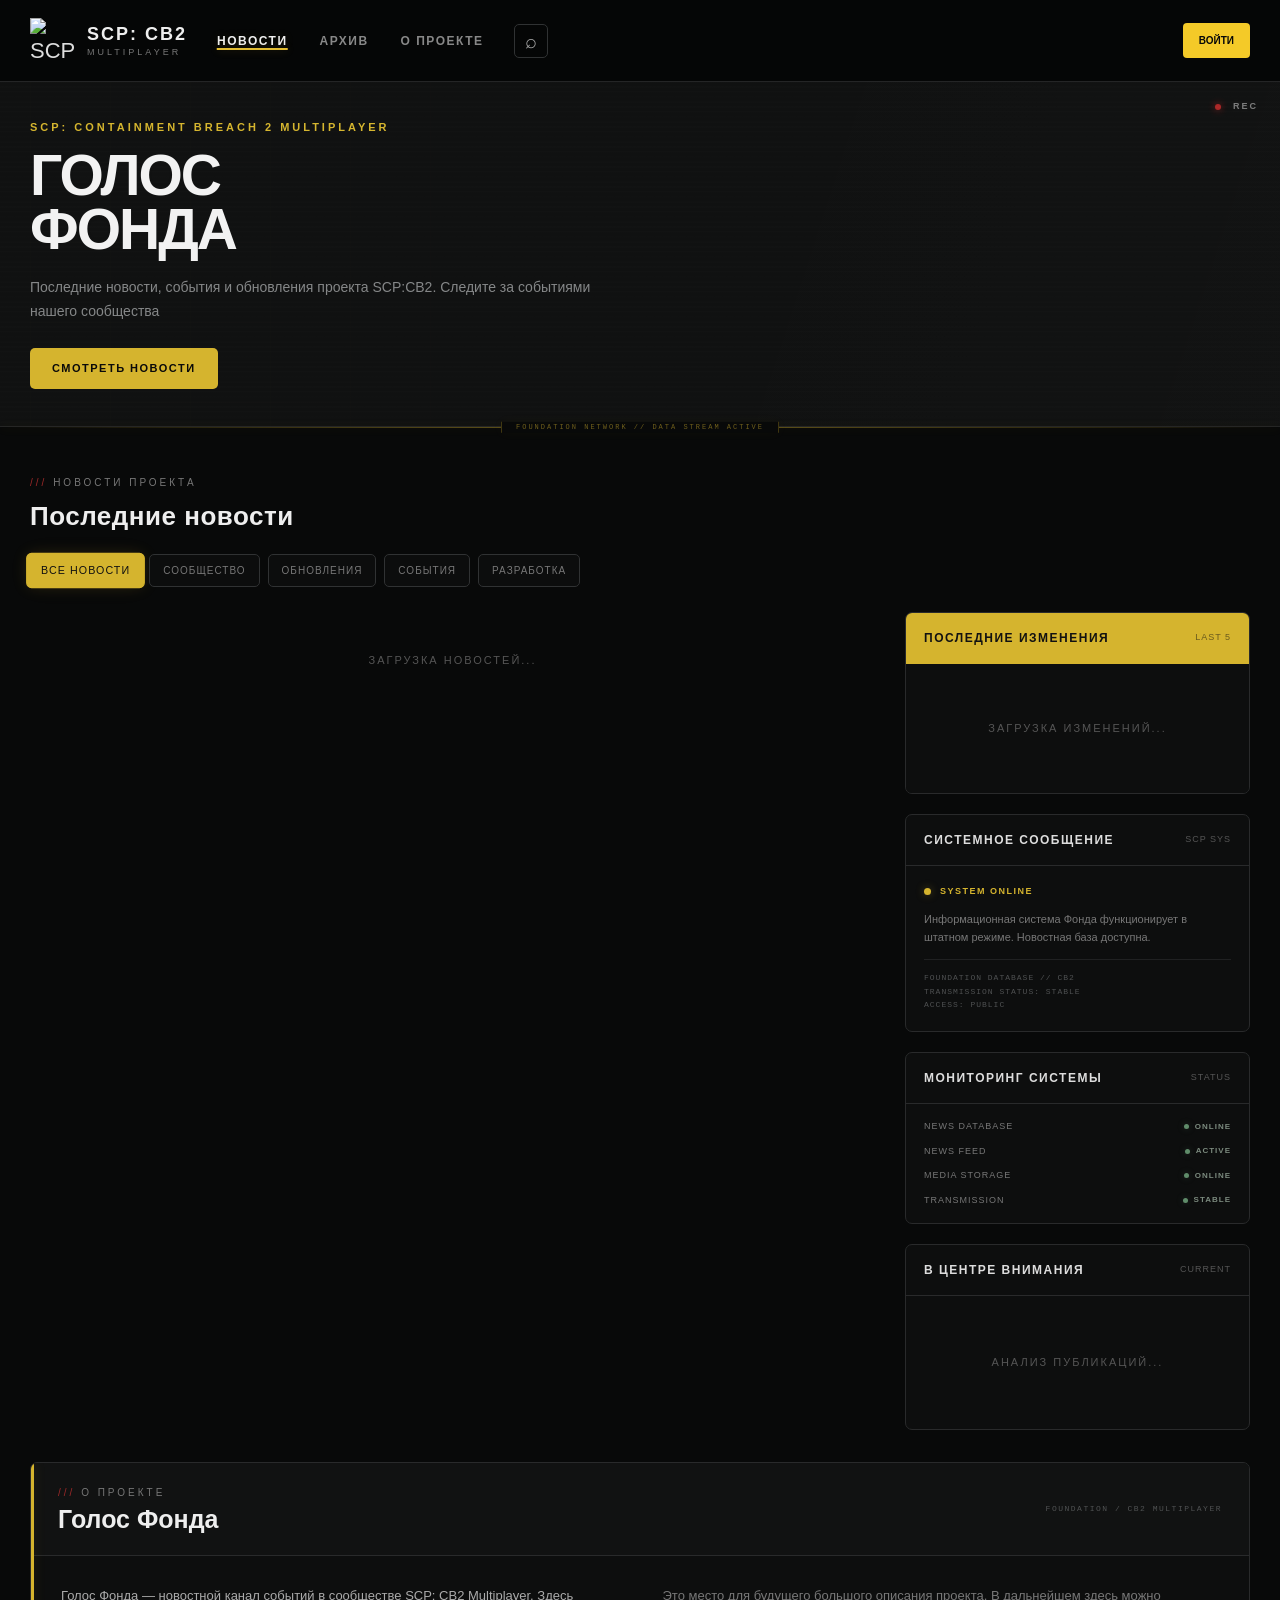
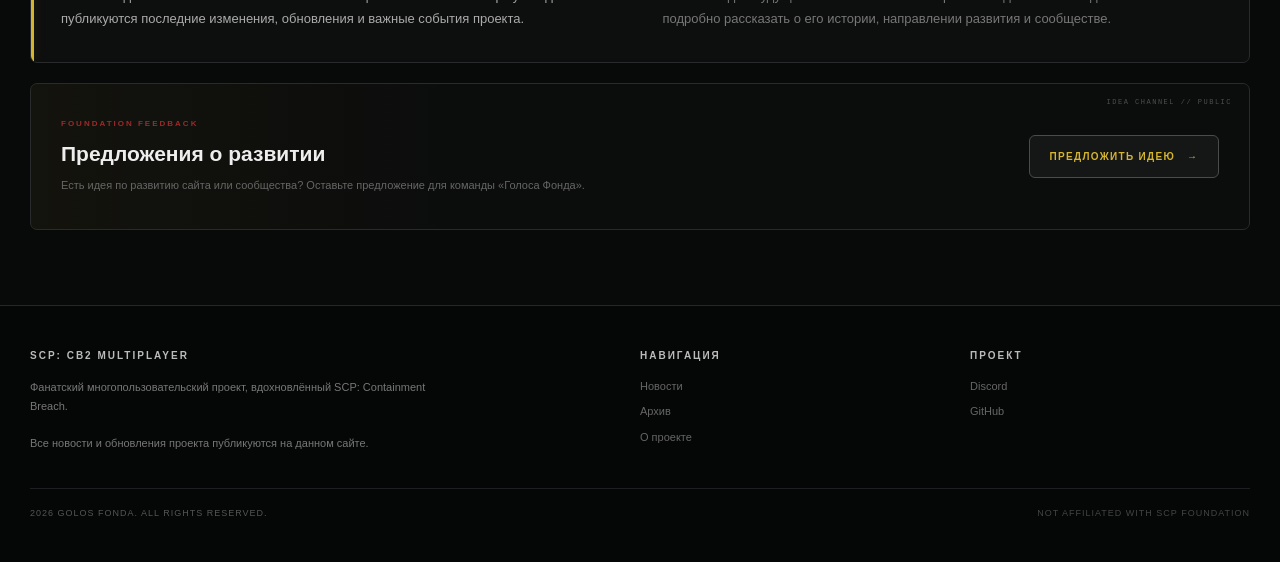
==== commit 570acd23: "Update index.html" ====
--- a/index.html
+++ b/index.html
@@ -4965,7 +4965,7 @@
 
   ideaSubmitButton.addEventListener(
     "click",
-    function(){
+    async function(){
 
       if(!currentAuthUser){
 
@@ -4991,19 +4991,156 @@
       }
 
 
-      /*
-        Backend для предложений пока не подключён.
-        Поэтому здесь ничего не отправляем в базу.
-      */
-
-      if(ideaResult){
-
-        ideaResult.textContent =
-          "Интерфейс предложения готов. Сохранение в базу будет подключено позже.";
-
-        ideaResult.classList.add(
-          "visible"
+      if(text.length > 2000){
+
+        if(ideaResult){
+
+          ideaResult.textContent =
+            "Предложение не может быть длиннее 2000 символов.";
+
+          ideaResult.classList.add(
+            "visible"
+          );
+
+        }
+
+        return;
+
+      }
+
+
+      ideaSubmitButton.disabled =
+        true;
+
+      ideaSubmitButton.textContent =
+        "ОТПРАВКА...";
+
+
+      try{
+
+        const discordUser =
+          getDiscordUserData(
+            currentAuthUser
+          );
+
+
+        const {
+          error
+        } =
+          await supabaseClient
+            .from("suggestions")
+            .insert({
+
+              user_id:
+                currentAuthUser.id,
+
+              discord_name:
+                discordUser.name,
+
+              discord_avatar:
+                discordUser.avatar,
+
+              content:
+                text,
+
+              status:
+                "pending"
+
+            });
+
+
+        if(error){
+
+          console.error(
+            "Ошибка отправки предложения:",
+            error
+          );
+
+          if(ideaResult){
+
+            ideaResult.textContent =
+              "Не удалось отправить предложение. Попробуйте ещё раз.";
+
+            ideaResult.classList.add(
+              "visible"
+            );
+
+          }
+
+          ideaSubmitButton.disabled =
+            false;
+
+          ideaSubmitButton.textContent =
+            "ОТПРАВИТЬ";
+
+          return;
+
+        }
+
+
+        if(ideaResult){
+
+          ideaResult.textContent =
+            "Предложение отправлено на модерацию.";
+
+          ideaResult.classList.add(
+            "visible"
+          );
+
+        }
+
+
+        ideaInput.value =
+          "";
+
+        updateIdeaCounter();
+
+
+        setTimeout(
+          function(){
+
+            closeIdeaModal();
+
+          },
+          1800
         );
+
+
+      }catch(error){
+
+        console.error(
+          "Ошибка отправки предложения:",
+          error
+        );
+
+
+        if(ideaResult){
+
+          ideaResult.textContent =
+            "Произошла ошибка. Попробуйте ещё раз.";
+
+          ideaResult.classList.add(
+            "visible"
+          );
+
+        }
+
+      }finally{
+
+        ideaSubmitButton.textContent =
+          "ОТПРАВИТЬ";
+
+
+        if(
+          currentAuthUser &&
+          ideaInput &&
+          ideaInput.value.trim().length > 0
+        ){
+
+          ideaSubmitButton.disabled =
+            false;
+
+        }
 
       }
 
@@ -5011,7 +5148,6 @@
   );
 
 }
-
 
 /* ================= SITE SETTINGS ================= */
 
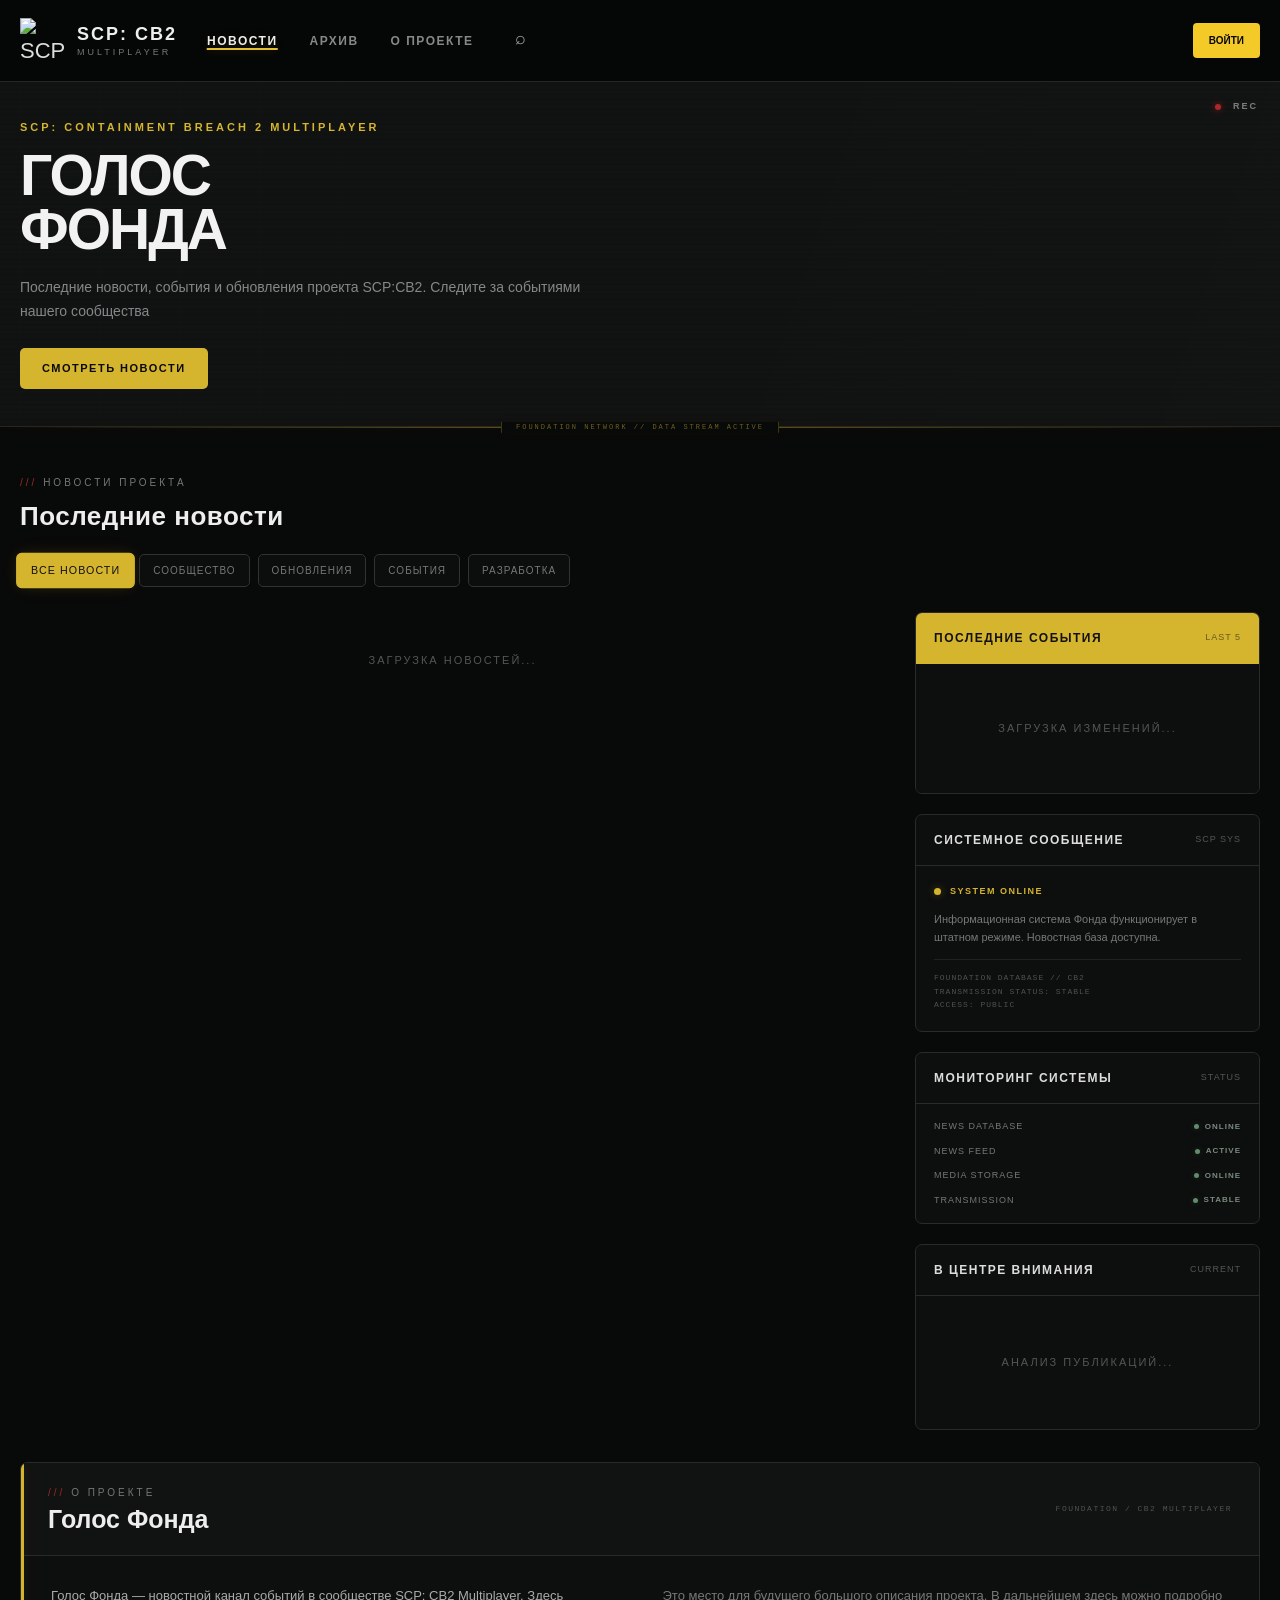
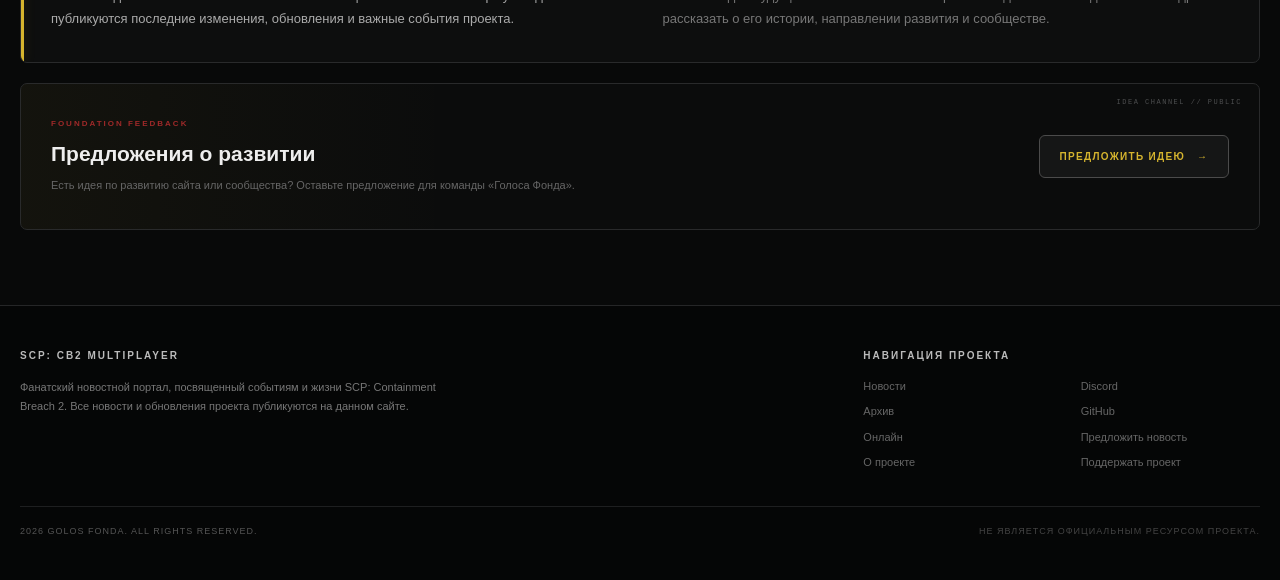
==== commit c461b598: "Update index.html" ====
--- a/index.html
+++ b/index.html
@@ -63,7 +63,7 @@
 }
 
 .wrap{
-  width:min(1220px,calc(100% - 40px));
+  width:min(1342px,calc(100% - 40px));
   margin:auto;
   position:relative;
   z-index:1;
@@ -83,7 +83,7 @@
 }
 
 .header-inner{
-  width:min(1220px,calc(100% - 40px));
+  width:min(1342px,calc(100% - 40px));
   margin:auto;
   display:flex;
   align-items:center;
@@ -212,9 +212,10 @@
 .search{
   width:34px;
   height:34px;
-  border:1px solid #303233;
-  display:grid;
-  place-items:center;
+  border:none;
+  display:flex;
+  align-items:center;
+  justify-content:center;
   color:#aaa;
   cursor:pointer;
   transition:
@@ -223,7 +224,9 @@
     border-color .2s ease,
     background .2s ease,
     box-shadow .2s ease;
-  font-size:20px;
+  font-size:18px;
+  line-height:1;
+  transform:translateY(-3px);
   background:#050606;
   padding:0;
   list-style:none;
@@ -238,7 +241,7 @@
 .search:hover{
   border-color:#777;
   color:#fff;
-  transform:translateY(-1px);
+  transform:translateY(-3px);
   box-shadow:0 0 12px rgba(227,189,50,.06);
 }
 
@@ -2728,7 +2731,7 @@
 
 .footer-grid{
   display:grid;
-  grid-template-columns:2fr 1fr 1fr;
+  grid-template-columns:2fr 1fr;
   gap:50px;
 }
 
@@ -2749,9 +2752,10 @@
 }
 
 .footer-links{
-  display:flex;
-  flex-direction:column;
-  gap:9px;
+  display:grid;
+  grid-template-columns:1fr 1fr;
+  column-gap:38px;
+  row-gap:9px;
 }
 
 .footer-links a{
@@ -3498,7 +3502,7 @@
           <div class="panel-head">
 
             <h3>
-              Последние изменения
+              Последние события
             </h3>
 
             <span>
@@ -3888,13 +3892,9 @@
 
         <div class="footer-brand">
 
-          Фанатский многопользовательский проект,
-          вдохновлённый SCP: Containment Breach.
-
-          <br><br>
-
-          Все новости и обновления проекта
-          публикуются на данном сайте.
+          Фанатский новостной портал, посвященный событиям и жизни SCP: Containment Breach 2.
+
+          Все новости и обновления проекта публикуются на данном сайте.
 
         </div>
 
@@ -3904,46 +3904,19 @@
       <div>
 
         <div class="footer-title">
-          Навигация
+          НАВИГАЦИЯ ПРОЕКТА
         </div>
 
         <div class="footer-links">
 
-          <a
-            href="#news"
-            data-nav-category="all"
-          >
-            Новости
-          </a>
-
-          <a href="./archive.html">
-            Архив
-          </a>
-
-          <a href="#about">
-            О проекте
-          </a>
-
-        </div>
-
-      </div>
-
-
-      <div>
-
-        <div class="footer-title">
-          Проект
-        </div>
-
-        <div class="footer-links">
-
-          <a href="#">
-            Discord
-          </a>
-
-          <a href="#">
-            GitHub
-          </a>
+          <a href="#news" data-nav-category="all">Новости</a>
+          <a href="#">Discord</a>
+          <a href="./archive.html">Архив</a>
+          <a href="#">GitHub</a>
+          <a href="#">Онлайн</a>
+          <a href="#ideas">Предложить новость</a>
+          <a href="#about">О проекте</a>
+          <a href="#">Поддержать проект</a>
 
         </div>
 
@@ -3959,7 +3932,7 @@
       </span>
 
       <span>
-        NOT AFFILIATED WITH SCP FOUNDATION
+        Не является официальным ресурсом проекта.
       </span>
 
     </div>
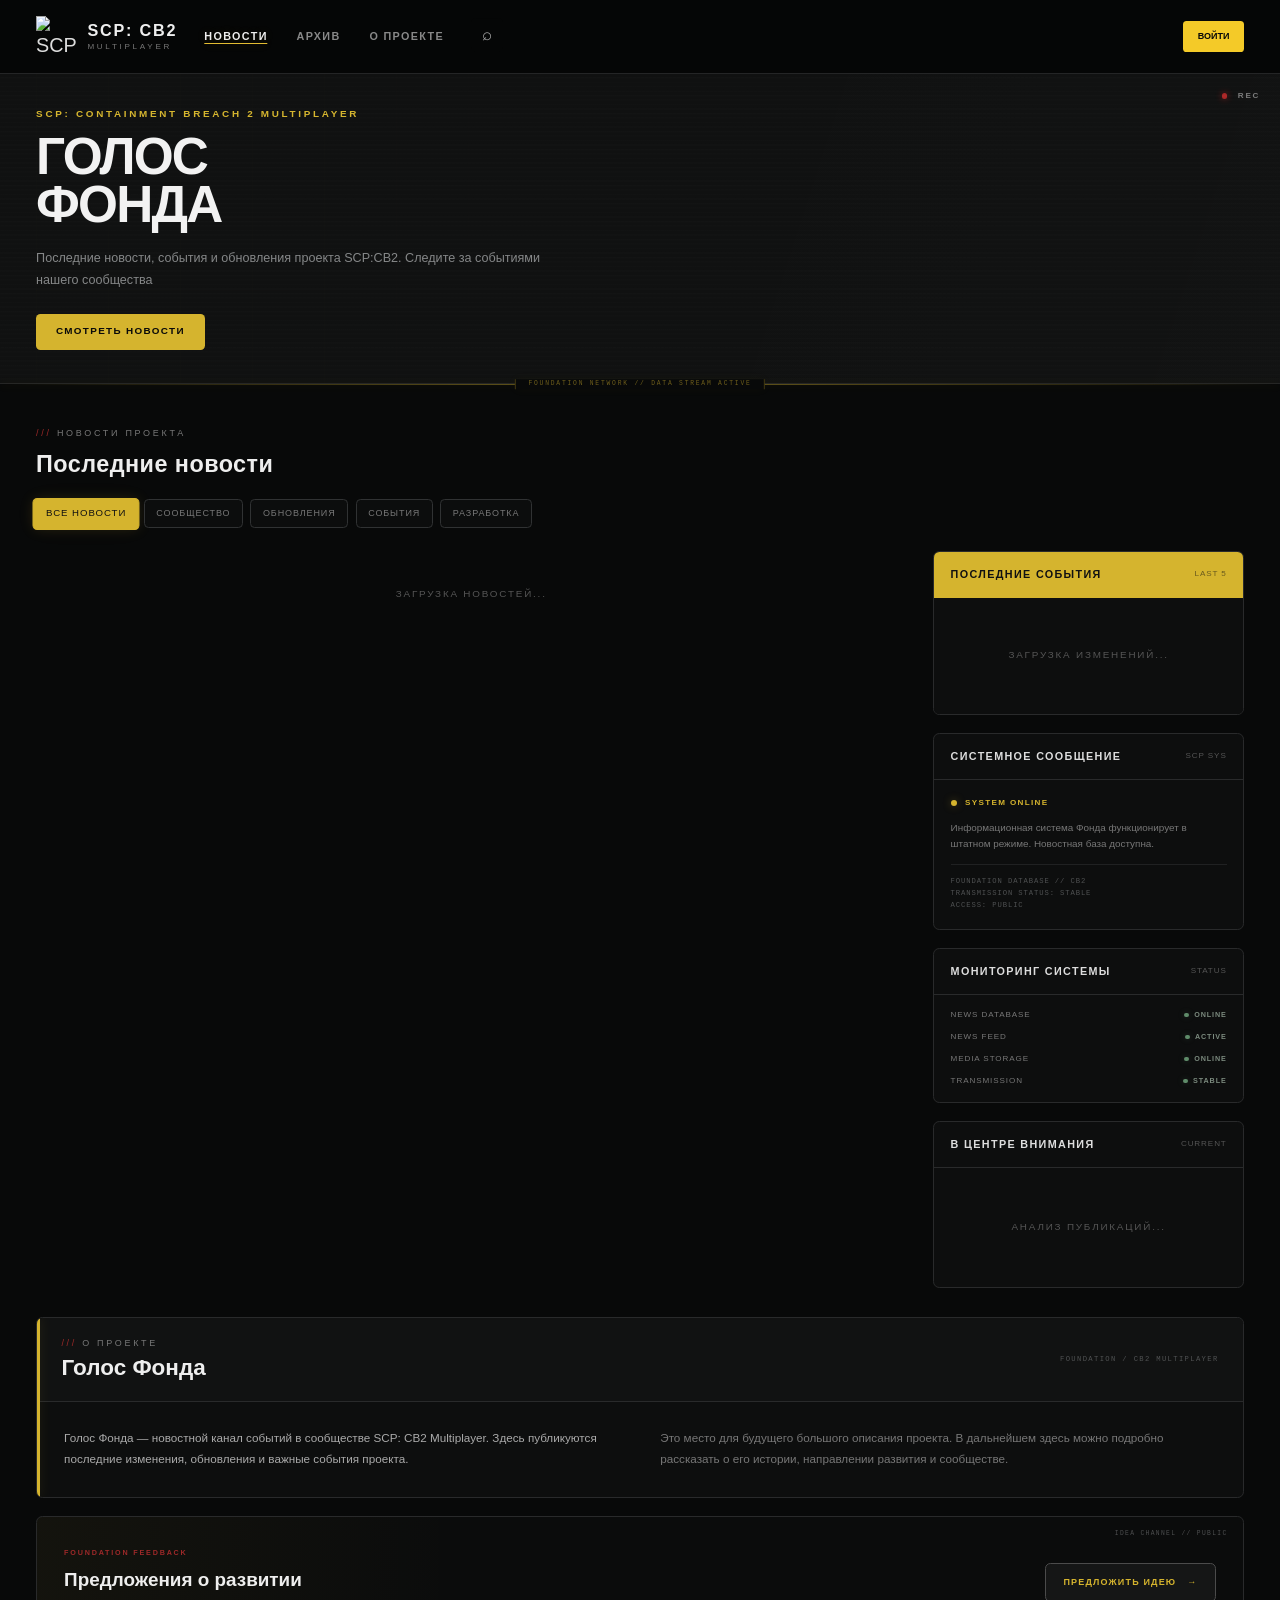
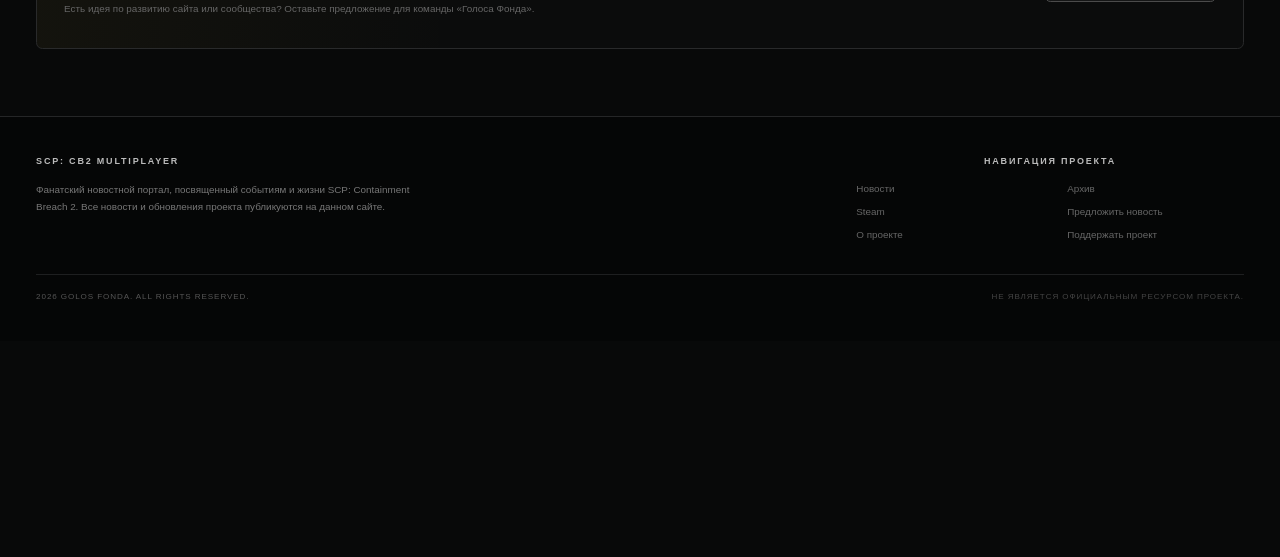
==== commit fa8fd7c1: "Update index.html" ====
--- a/index.html
+++ b/index.html
@@ -29,6 +29,7 @@
   background-size:cover;
   background-position:center top;
   background-attachment:fixed;
+  zoom:90%;
 }
 
 body:before{
@@ -210,8 +211,8 @@
 }
 
 .search{
-  width:34px;
-  height:34px;
+  width:36px;
+  height:36px;
   border:none;
   display:flex;
   align-items:center;
@@ -224,9 +225,9 @@
     border-color .2s ease,
     background .2s ease,
     box-shadow .2s ease;
-  font-size:18px;
+  font-size:19px;
   line-height:1;
-  transform:translateY(-3px);
+  transform:translateY(-2px);
   background:#050606;
   padding:0;
   list-style:none;
@@ -2751,6 +2752,10 @@
   text-transform:uppercase;
 }
 
+.footer-nav-block .footer-title{
+  text-align:center;
+}
+
 .footer-links{
   display:grid;
   grid-template-columns:1fr 1fr;
@@ -3901,7 +3906,7 @@
       </div>
 
 
-      <div>
+      <div class="footer-nav-block">
 
         <div class="footer-title">
           НАВИГАЦИЯ ПРОЕКТА
@@ -3910,10 +3915,8 @@
         <div class="footer-links">
 
           <a href="#news" data-nav-category="all">Новости</a>
-          <a href="#">Discord</a>
           <a href="./archive.html">Архив</a>
-          <a href="#">GitHub</a>
-          <a href="#">Онлайн</a>
+          <a href="https://store.steampowered.com/app/3257000/SCP_Containment_Breach_2/?l=russian" target="_blank" rel="noopener noreferrer">Steam</a>
           <a href="#ideas">Предложить новость</a>
           <a href="#about">О проекте</a>
           <a href="#">Поддержать проект</a>
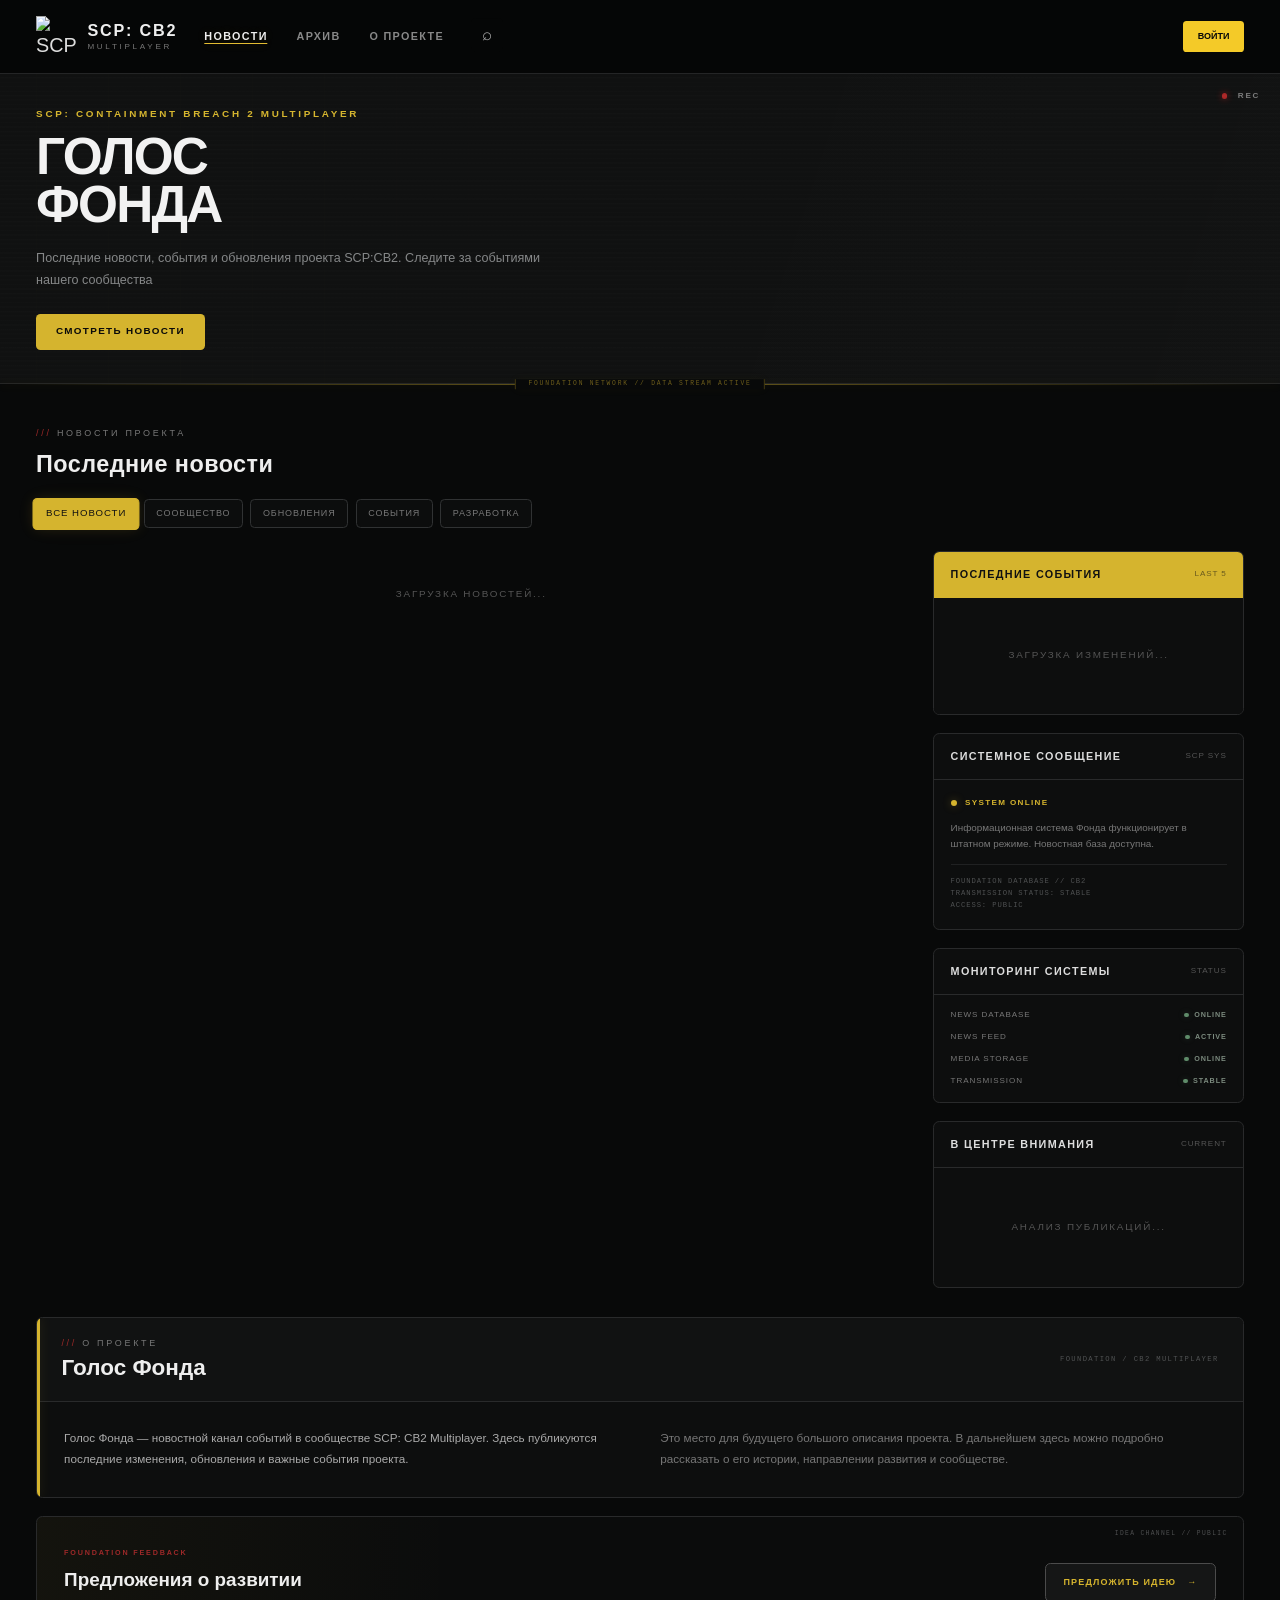
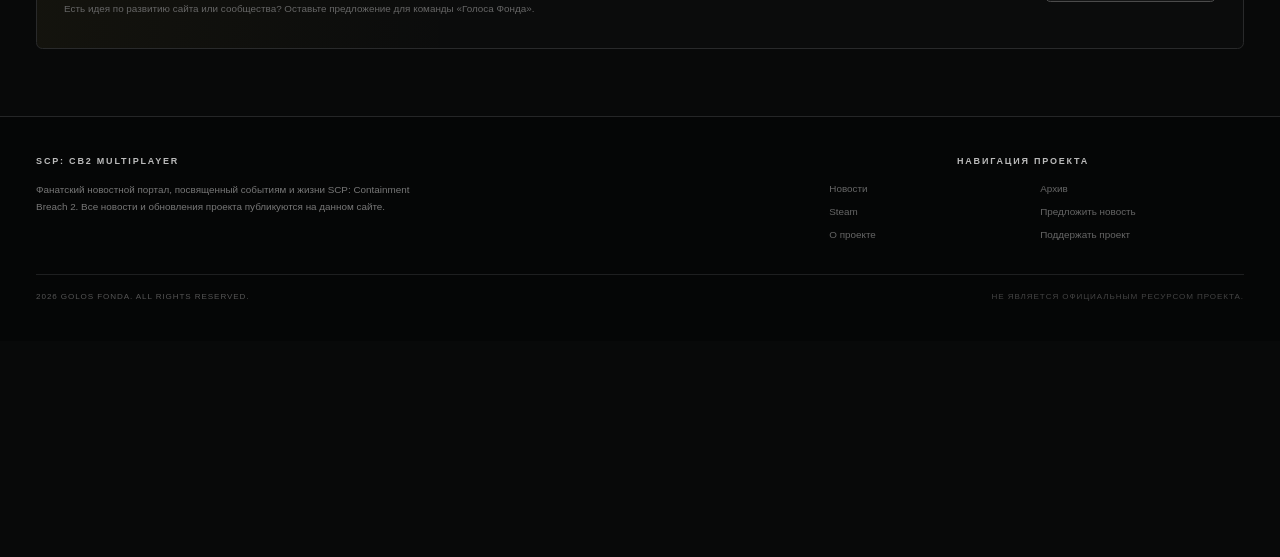
==== commit f4a4add3: "Update index.html" ====
--- a/index.html
+++ b/index.html
@@ -2752,6 +2752,11 @@
   text-transform:uppercase;
 }
 
+.footer-nav-block{
+  position:relative;
+  left:-30px;
+}
+
 .footer-nav-block .footer-title{
   text-align:center;
 }
@@ -2840,6 +2845,10 @@
 }
 
 @media(max-width:700px){
+
+  .footer-nav-block{
+    left:0;
+  }
 
   .wrap,
   .header-inner{
@@ -4412,6 +4421,72 @@
 }
 
 
+/* ================= BLOCKED DISCORD CHECK ================= */
+
+async function ensureUserIsNotBlocked(
+  user
+){
+
+  if(!user){
+    return null;
+  }
+
+  try{
+
+    const {
+      data,
+      error
+    } =
+      await supabaseClient
+        .from("blocked_users")
+        .select("user_id")
+        .eq(
+          "user_id",
+          user.id
+        )
+        .maybeSingle();
+
+    if(error){
+
+      console.error(
+        "Ошибка проверки блокировки Discord:",
+        error
+      );
+
+      return user;
+
+    }
+
+    if(data){
+
+      await supabaseClient.auth.signOut({
+        scope:"local"
+      });
+
+      alert(
+        "Ваш Discord-аккаунт заблокирован администрацией сайта."
+      );
+
+      return null;
+
+    }
+
+    return user;
+
+  }catch(error){
+
+    console.error(
+      "Ошибка проверки блокировки:",
+      error
+    );
+
+    return user;
+
+  }
+
+}
+
+
 /* ================= RENDER USER ================= */
 
 function renderAuthUser(
@@ -4541,8 +4616,13 @@
       data.session.user
     ){
 
+      const allowedUser =
+        await ensureUserIsNotBlocked(
+          data.session.user
+        );
+
       renderAuthUser(
-        data.session.user
+        allowedUser
       );
 
     }else{
@@ -4728,8 +4808,20 @@
       session.user
     ){
 
-      renderAuthUser(
-        session.user
+      setTimeout(
+        async function(){
+
+          const allowedUser =
+            await ensureUserIsNotBlocked(
+              session.user
+            );
+
+          renderAuthUser(
+            allowedUser
+          );
+
+        },
+        0
       );
 
     }else{
@@ -4993,6 +5085,29 @@
 
 
       try{
+
+        const allowedUser =
+          await ensureUserIsNotBlocked(
+            currentAuthUser
+          );
+
+        if(!allowedUser){
+
+          currentAuthUser =
+            null;
+
+          updateIdeaAccess(
+            null
+          );
+
+          closeIdeaModal();
+
+          return;
+
+        }
+
+        currentAuthUser =
+          allowedUser;
 
         const discordUser =
           getDiscordUserData(
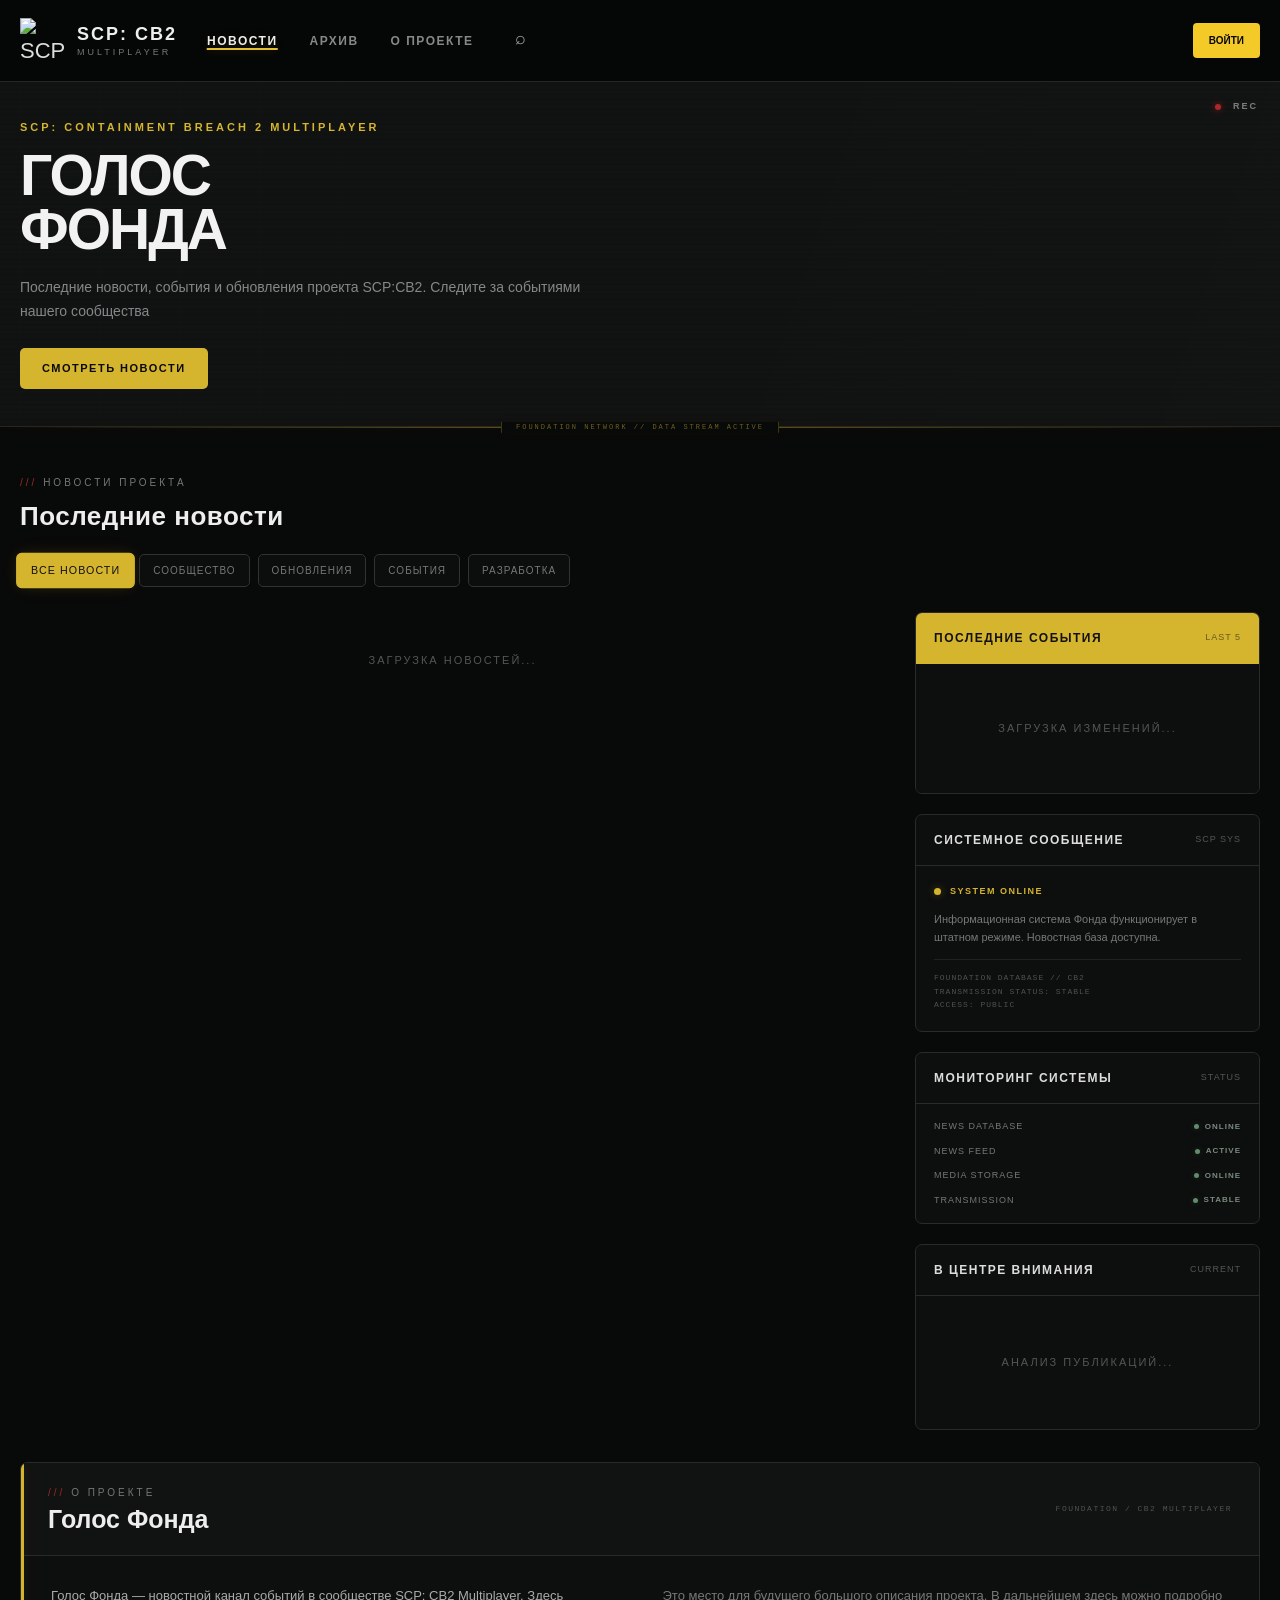
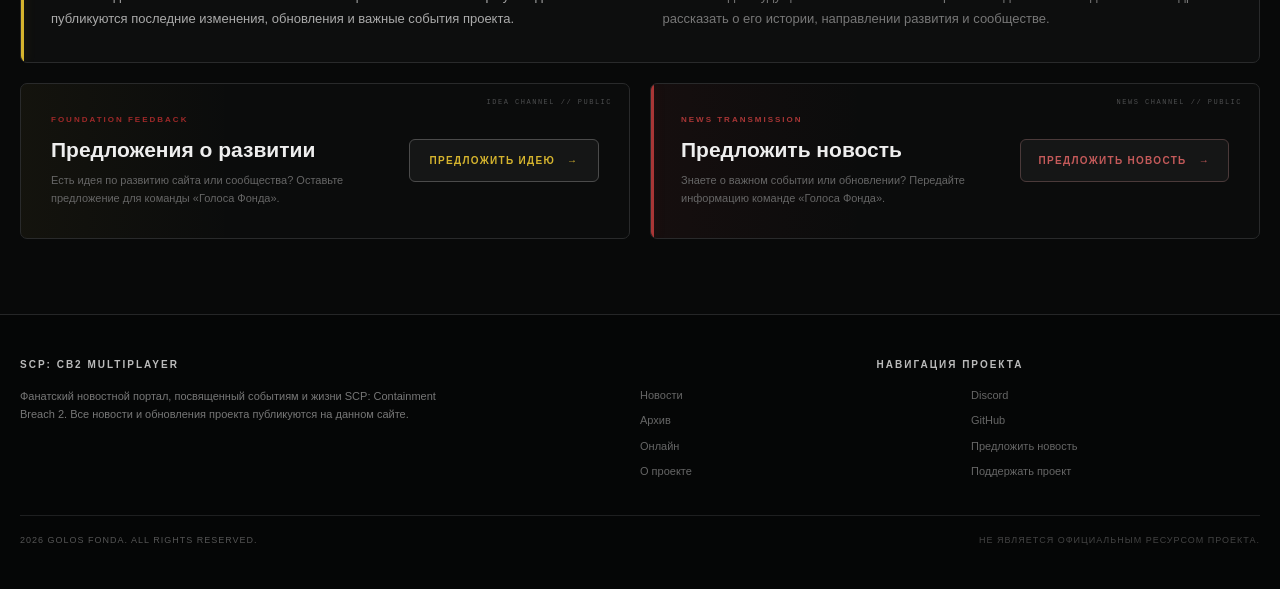
==== commit 282d8951: "Update index.html" ====
--- a/index.html
+++ b/index.html
@@ -29,7 +29,6 @@
   background-size:cover;
   background-position:center top;
   background-attachment:fixed;
-  zoom:90%;
 }
 
 body:before{
@@ -211,8 +210,8 @@
 }
 
 .search{
-  width:36px;
-  height:36px;
+  width:34px;
+  height:34px;
   border:none;
   display:flex;
   align-items:center;
@@ -225,9 +224,9 @@
     border-color .2s ease,
     background .2s ease,
     box-shadow .2s ease;
-  font-size:19px;
+  font-size:18px;
   line-height:1;
-  transform:translateY(-2px);
+  transform:translateY(-3px);
   background:#050606;
   padding:0;
   list-style:none;
@@ -2502,6 +2501,341 @@
 }
 
 
+/* ================= FEEDBACK GRID ================= */
+
+.feedback-grid{
+  display:grid;
+  grid-template-columns:1fr 1fr;
+  gap:20px;
+  margin-top:20px;
+}
+
+.feedback-grid .ideas-section,
+.feedback-grid .news-suggest-section{
+  margin-top:0;
+  min-width:0;
+}
+
+/* ================= NEWS SUGGESTION ================= */
+
+.news-suggest-section{
+  background:
+    linear-gradient(
+      90deg,
+      rgba(173,48,48,.065),
+      transparent 35%
+    ),
+    #0b0c0c;
+  border:1px solid #292a2b;
+  border-radius:7px;
+  position:relative;
+  overflow:hidden;
+  transition:
+    border-color .25s ease,
+    box-shadow .25s ease;
+}
+
+.news-suggest-section:before{
+  content:"";
+  position:absolute;
+  left:0;
+  top:0;
+  bottom:0;
+  width:3px;
+  background:#a93636;
+  box-shadow:0 0 12px rgba(169,54,54,.20);
+}
+
+.news-suggest-section:after{
+  content:"NEWS CHANNEL // PUBLIC";
+  position:absolute;
+  top:13px;
+  right:17px;
+  color:#4d4e4f;
+  font-family:monospace;
+  font-size:7px;
+  letter-spacing:1.5px;
+}
+
+.news-suggest-section:hover{
+  border-color:#414243;
+  box-shadow:0 8px 25px rgba(0,0,0,.18);
+}
+
+.news-suggest-inner{
+  min-height:145px;
+  display:flex;
+  align-items:center;
+  justify-content:space-between;
+  gap:35px;
+  padding:30px;
+}
+
+.news-suggest-kicker{
+  color:#a93636;
+  font-size:8px;
+  font-weight:800;
+  letter-spacing:2px;
+  margin-bottom:8px;
+}
+
+.news-suggest-text h2{
+  color:#eee;
+  font-size:21px;
+  margin-bottom:7px;
+}
+
+.news-suggest-text p{
+  color:#666;
+  font-size:11px;
+  line-height:1.6;
+  max-width:650px;
+}
+
+.news-suggest-button{
+  flex-shrink:0;
+  min-width:190px;
+  min-height:43px;
+  padding:0 18px;
+  border:1px solid #4b3a3a;
+  border-radius:6px;
+  background:#151616;
+  color:#c45a5a;
+  font-size:10px;
+  font-weight:800;
+  letter-spacing:1.3px;
+  text-transform:uppercase;
+  cursor:pointer;
+  transition:
+    background .2s ease,
+    color .2s ease,
+    border-color .2s ease,
+    transform .2s ease,
+    box-shadow .2s ease;
+}
+
+.news-suggest-button span{
+  margin-left:8px;
+  transition:transform .2s ease;
+}
+
+.news-suggest-button:hover{
+  background:#a93636;
+  color:#fff;
+  border-color:#a93636;
+  transform:translateY(-2px);
+  box-shadow:
+    0 8px 20px rgba(169,54,54,.14),
+    0 0 20px rgba(169,54,54,.05);
+}
+
+.news-suggest-button:hover span{
+  transform:translateX(3px);
+}
+
+.news-suggest-button:active{
+  transform:translateY(0) scale(.98);
+}
+
+/* ================= NEWS SUGGESTION MODAL ================= */
+
+.news-suggest-modal{
+  position:fixed;
+  inset:0;
+  display:none;
+  align-items:center;
+  justify-content:center;
+  padding:20px;
+  background:rgba(0,0,0,.78);
+  backdrop-filter:blur(5px);
+  z-index:1200;
+}
+
+.news-suggest-modal.open{
+  display:flex;
+}
+
+.news-suggest-modal-box{
+  width:min(560px,100%);
+  background:#101111;
+  border:1px solid #363839;
+  border-radius:7px;
+  box-shadow:
+    0 25px 70px rgba(0,0,0,.6),
+    0 0 30px rgba(169,54,54,.04);
+  overflow:hidden;
+  animation:ideaModalIn .2s ease-out;
+}
+
+.news-suggest-modal-header{
+  min-height:75px;
+  display:flex;
+  align-items:center;
+  justify-content:space-between;
+  gap:15px;
+  padding:16px 20px;
+  background:#0b0c0c;
+  border-bottom:1px solid #292a2b;
+}
+
+.news-suggest-modal-kicker{
+  color:#a93636;
+  font-size:8px;
+  font-weight:800;
+  letter-spacing:2px;
+  margin-bottom:5px;
+}
+
+.news-suggest-modal-header h3{
+  color:#eee;
+  font-size:17px;
+}
+
+.news-suggest-modal-close{
+  width:30px;
+  height:30px;
+  border:0;
+  background:none;
+  color:#666;
+  font-size:24px;
+  line-height:1;
+  cursor:pointer;
+  transition:
+    color .2s ease,
+    transform .2s ease;
+}
+
+.news-suggest-modal-close:hover{
+  color:#eee;
+  transform:rotate(90deg);
+}
+
+.news-suggest-modal-body{
+  padding:20px;
+}
+
+.news-suggest-field{
+  margin-bottom:13px;
+}
+
+.news-suggest-label{
+  display:block;
+  margin-bottom:6px;
+  color:#777;
+  font-size:8px;
+  font-weight:800;
+  letter-spacing:1.5px;
+  text-transform:uppercase;
+}
+
+.news-suggest-input,
+.news-suggest-textarea{
+  width:100%;
+  border:1px solid #303233;
+  border-radius:5px;
+  background:#090a0a;
+  color:#ddd;
+  outline:none;
+  font-family:Arial,Helvetica,sans-serif;
+  font-size:12px;
+  line-height:1.6;
+  transition:
+    border-color .2s ease,
+    box-shadow .2s ease;
+}
+
+.news-suggest-input{
+  min-height:42px;
+  padding:10px 12px;
+}
+
+.news-suggest-textarea{
+  min-height:135px;
+  resize:vertical;
+  padding:12px;
+}
+
+.news-suggest-input:focus,
+.news-suggest-textarea:focus{
+  border-color:#a93636;
+  box-shadow:0 0 12px rgba(169,54,54,.08);
+}
+
+.news-suggest-input::placeholder,
+.news-suggest-textarea::placeholder{
+  color:#505253;
+}
+
+.news-suggest-input:disabled,
+.news-suggest-textarea:disabled{
+  opacity:.45;
+  cursor:not-allowed;
+}
+
+.news-suggest-bottom{
+  display:flex;
+  align-items:center;
+  justify-content:space-between;
+  gap:15px;
+  margin-top:12px;
+}
+
+#newsSuggestCounter{
+  color:#4e5051;
+  font-family:monospace;
+  font-size:8px;
+  letter-spacing:1px;
+}
+
+.news-suggest-submit{
+  min-height:38px;
+  padding:0 16px;
+  border:1px solid #a93636;
+  border-radius:5px;
+  background:#a93636;
+  color:#fff;
+  font-size:9px;
+  font-weight:800;
+  letter-spacing:1px;
+  text-transform:uppercase;
+  cursor:pointer;
+  transition:
+    background .2s ease,
+    transform .2s ease,
+    box-shadow .2s ease;
+}
+
+.news-suggest-submit:hover:not(:disabled){
+  background:#c34848;
+  transform:translateY(-1px);
+  box-shadow:0 5px 15px rgba(169,54,54,.14);
+}
+
+.news-suggest-submit:disabled{
+  opacity:.3;
+  cursor:not-allowed;
+}
+
+.news-suggest-result{
+  display:none;
+  margin-top:12px;
+  padding:11px;
+  border:1px solid #29302b;
+  border-radius:5px;
+  background:#0b100c;
+  color:#78947d;
+  font-size:10px;
+  line-height:1.5;
+}
+
+.news-suggest-result.visible{
+  display:block;
+}
+
+.news-suggest-auth{
+  margin-bottom:15px;
+}
+
 /* ================= IDEA MODAL ================= */
 
 .idea-modal{
@@ -2732,8 +3066,24 @@
 
 .footer-grid{
   display:grid;
-  grid-template-columns:2fr 1fr;
+  grid-template-columns:2fr 1fr 1fr;
   gap:50px;
+}
+
+.footer-nav-block{
+  grid-column:2 / 4;
+}
+
+.footer-nav-block .footer-title{
+  text-align:center;
+  transform:none;
+}
+
+.footer-nav-block .footer-links{
+  display:grid;
+  grid-template-columns:1fr 1fr;
+  column-gap:42px;
+  row-gap:9px;
 }
 
 .footer-brand{
@@ -2752,20 +3102,10 @@
   text-transform:uppercase;
 }
 
-.footer-nav-block{
-  position:relative;
-  left:-30px;
-}
-
-.footer-nav-block .footer-title{
-  text-align:center;
-}
-
 .footer-links{
-  display:grid;
-  grid-template-columns:1fr 1fr;
-  column-gap:38px;
-  row-gap:9px;
+  display:flex;
+  flex-direction:column;
+  gap:9px;
 }
 
 .footer-links a{
@@ -2845,10 +3185,6 @@
 }
 
 @media(max-width:700px){
-
-  .footer-nav-block{
-    left:0;
-  }
 
   .wrap,
   .header-inner{
@@ -3046,7 +3382,12 @@
     display:none;
   }
 
-  .ideas-inner{
+  .feedback-grid{
+    grid-template-columns:1fr;
+  }
+
+  .ideas-inner,
+  .news-suggest-inner{
     min-height:0;
     flex-direction:column;
     align-items:flex-start;
@@ -3054,13 +3395,23 @@
     padding:25px 22px;
   }
 
-  .idea-button{
+  .idea-button,
+  .news-suggest-button{
     width:100%;
   }
 
   .footer-grid{
     grid-template-columns:1fr;
     gap:30px;
+  }
+
+  .footer-nav-block{
+    grid-column:auto;
+    left:0;
+  }
+
+  .footer-nav-block .footer-title{
+    transform:none;
   }
 
   .footer-bottom{
@@ -3092,12 +3443,14 @@
     font-size:23px;
   }
 
-  .idea-modal-bottom{
+  .idea-modal-bottom,
+  .news-suggest-bottom{
     align-items:stretch;
     flex-direction:column;
   }
 
-  .idea-submit{
+  .idea-submit,
+  .news-suggest-submit{
     width:100%;
   }
 
@@ -3744,44 +4097,90 @@
     </section>
 
 
-    <!-- ================= DEVELOPMENT IDEAS ================= -->
-
-    <section
-      class="ideas-section"
-      id="ideas"
-    >
-
-      <div class="ideas-inner">
-
-        <div class="ideas-text">
-
-          <div class="ideas-kicker">
-            FOUNDATION FEEDBACK
+    <!-- ================= FEEDBACK SECTIONS ================= -->
+
+    <div class="feedback-grid">
+
+      <!-- DEVELOPMENT IDEAS -->
+
+      <section
+        class="ideas-section"
+        id="ideas"
+      >
+
+        <div class="ideas-inner">
+
+          <div class="ideas-text">
+
+            <div class="ideas-kicker">
+              FOUNDATION FEEDBACK
+            </div>
+
+            <h2>
+              Предложения о развитии
+            </h2>
+
+            <p>
+              Есть идея по развитию сайта или сообщества?
+              Оставьте предложение для команды «Голоса Фонда».
+            </p>
+
           </div>
 
-          <h2>
-            Предложения о развитии
-          </h2>
-
-          <p>
-            Есть идея по развитию сайта или сообщества?
-            Оставьте предложение для команды «Голоса Фонда».
-          </p>
+          <button
+            id="openIdeaButton"
+            class="idea-button"
+            type="button"
+          >
+            Предложить идею
+            <span>→</span>
+          </button>
 
         </div>
 
-        <button
-          id="openIdeaButton"
-          class="idea-button"
-          type="button"
-        >
-          Предложить идею
-          <span>→</span>
-        </button>
-
-      </div>
-
-    </section>
+      </section>
+
+
+      <!-- NEWS SUGGESTION -->
+
+      <section
+        class="news-suggest-section"
+        id="news-suggest"
+      >
+
+        <div class="news-suggest-inner">
+
+          <div class="news-suggest-text">
+
+            <div class="news-suggest-kicker">
+              NEWS TRANSMISSION
+            </div>
+
+            <h2>
+              Предложить новость
+            </h2>
+
+            <p>
+              Знаете о важном событии или обновлении?
+              Передайте информацию команде «Голоса Фонда».
+            </p>
+
+          </div>
+
+          <button
+            id="openNewsSuggestButton"
+            class="news-suggest-button"
+            type="button"
+          >
+            Предложить новость
+            <span>→</span>
+          </button>
+
+        </div>
+
+      </section>
+
+    </div>
 
   </div>
 
@@ -3892,6 +4291,136 @@
 </div>
 
 
+<!-- ================= NEWS SUGGESTION MODAL ================= -->
+
+<div
+  id="newsSuggestModal"
+  class="news-suggest-modal"
+  aria-hidden="true"
+>
+
+  <div
+    class="news-suggest-modal-box"
+    role="dialog"
+    aria-modal="true"
+    aria-labelledby="newsSuggestModalTitle"
+  >
+
+    <div class="news-suggest-modal-header">
+
+      <div>
+
+        <div class="news-suggest-modal-kicker">
+          NEWS TRANSMISSION
+        </div>
+
+        <h3 id="newsSuggestModalTitle">
+          Предложить новость
+        </h3>
+
+      </div>
+
+      <button
+        id="newsSuggestModalClose"
+        class="news-suggest-modal-close"
+        type="button"
+        aria-label="Закрыть"
+      >
+        ×
+      </button>
+
+    </div>
+
+
+    <div class="news-suggest-modal-body">
+
+      <div
+        id="newsSuggestAuthNotice"
+        class="idea-auth-notice news-suggest-auth"
+      >
+
+        <span class="idea-auth-dot" style="background:#a93636;box-shadow:0 0 8px rgba(169,54,54,.25);"></span>
+
+        <div>
+
+          <strong>
+            DISCORD AUTHORIZATION REQUIRED
+          </strong>
+
+          <p id="newsSuggestAuthText">
+            Войдите через Discord, чтобы предложить новость.
+          </p>
+
+        </div>
+
+      </div>
+
+
+      <div class="news-suggest-field">
+
+        <label class="news-suggest-label" for="newsSuggestTitle">
+          Заголовок новости
+        </label>
+
+        <input
+          id="newsSuggestTitle"
+          class="news-suggest-input"
+          type="text"
+          maxlength="180"
+          placeholder="Например: Вышло новое обновление сервера"
+          disabled
+        >
+
+      </div>
+
+
+      <div class="news-suggest-field">
+
+        <label class="news-suggest-label" for="newsSuggestContent">
+          Информация
+        </label>
+
+        <textarea
+          id="newsSuggestContent"
+          class="news-suggest-textarea"
+          maxlength="2000"
+          placeholder="Расскажите, что произошло, или укажите источник информации..."
+          disabled
+        ></textarea>
+
+      </div>
+
+
+      <div class="news-suggest-bottom">
+
+        <span id="newsSuggestCounter">
+          0 / 2000
+        </span>
+
+        <button
+          id="newsSuggestSubmitButton"
+          class="news-suggest-submit"
+          type="button"
+          disabled
+        >
+          Отправить новость
+        </button>
+
+      </div>
+
+
+      <div
+        id="newsSuggestResult"
+        class="news-suggest-result"
+      ></div>
+
+    </div>
+
+  </div>
+
+</div>
+
+
 <footer>
 
   <div class="wrap">
@@ -3924,9 +4453,11 @@
         <div class="footer-links">
 
           <a href="#news" data-nav-category="all">Новости</a>
+          <a href="#">Discord</a>
           <a href="./archive.html">Архив</a>
-          <a href="https://store.steampowered.com/app/3257000/SCP_Containment_Breach_2/?l=russian" target="_blank" rel="noopener noreferrer">Steam</a>
-          <a href="#ideas">Предложить новость</a>
+          <a href="#">GitHub</a>
+          <a href="#">Онлайн</a>
+          <a href="#news-suggest">Предложить новость</a>
           <a href="#about">О проекте</a>
           <a href="#">Поддержать проект</a>
 
@@ -4081,6 +4612,53 @@
     "ideaAuthText"
   );
 
+/* ================= NEWS SUGGESTION ELEMENTS ================= */
+
+const openNewsSuggestButton =
+  document.getElementById(
+    "openNewsSuggestButton"
+  );
+
+const newsSuggestModal =
+  document.getElementById(
+    "newsSuggestModal"
+  );
+
+const newsSuggestModalClose =
+  document.getElementById(
+    "newsSuggestModalClose"
+  );
+
+const newsSuggestTitle =
+  document.getElementById(
+    "newsSuggestTitle"
+  );
+
+const newsSuggestContent =
+  document.getElementById(
+    "newsSuggestContent"
+  );
+
+const newsSuggestSubmitButton =
+  document.getElementById(
+    "newsSuggestSubmitButton"
+  );
+
+const newsSuggestCounter =
+  document.getElementById(
+    "newsSuggestCounter"
+  );
+
+const newsSuggestResult =
+  document.getElementById(
+    "newsSuggestResult"
+  );
+
+const newsSuggestAuthText =
+  document.getElementById(
+    "newsSuggestAuthText"
+  );
+
 let currentAuthUser =
   null;
 
@@ -4129,8 +4707,8 @@
   );
 
   if(
-    !ideaModal ||
-    !ideaModal.classList.contains("open")
+    (!ideaModal || !ideaModal.classList.contains("open")) &&
+    (!newsSuggestModal || !newsSuggestModal.classList.contains("open"))
   ){
 
     document.body.style.overflow =
@@ -4210,6 +4788,8 @@
       closeAuthModal();
 
       closeIdeaModal();
+
+      closeNewsSuggestModal();
 
       if(authMenu){
 
@@ -4369,6 +4949,63 @@
 }
 
 
+/* ================= BLOCKED DISCORD ================= */
+
+async function ensureUserIsNotBlocked(
+  user
+){
+
+  if(!user){
+    return null;
+  }
+
+  try{
+
+    const {
+      data,
+      error
+    } = await supabaseClient
+      .from("blocked_users")
+      .select("user_id")
+      .eq("user_id",user.id)
+      .maybeSingle();
+
+    if(error){
+      console.error(
+        "Ошибка проверки блокировки Discord:",
+        error
+      );
+      return user;
+    }
+
+    if(data){
+
+      await supabaseClient.auth.signOut({
+        scope:"local"
+      });
+
+      alert(
+        "Ваш Discord-аккаунт заблокирован администрацией сайта."
+      );
+
+      return null;
+    }
+
+    return user;
+
+  }catch(error){
+
+    console.error(
+      "Ошибка проверки блокировки:",
+      error
+    );
+
+    return user;
+  }
+
+}
+
+
 /* ================= IDEA ACCESS ================= */
 
 function updateIdeaAccess(
@@ -4418,69 +5055,51 @@
 
   }
 
-}
-
-
-/* ================= BLOCKED DISCORD CHECK ================= */
-
-async function ensureUserIsNotBlocked(
-  user
-){
-
-  if(!user){
-    return null;
-  }
-
-  try{
-
-    const {
-      data,
-      error
-    } =
-      await supabaseClient
-        .from("blocked_users")
-        .select("user_id")
-        .eq(
-          "user_id",
-          user.id
-        )
-        .maybeSingle();
-
-    if(error){
-
-      console.error(
-        "Ошибка проверки блокировки Discord:",
-        error
-      );
-
-      return user;
+
+  if(
+    newsSuggestTitle &&
+    newsSuggestContent &&
+    newsSuggestSubmitButton
+  ){
+
+    if(user){
+
+      newsSuggestTitle.disabled =
+        false;
+
+      newsSuggestContent.disabled =
+        false;
+
+      newsSuggestSubmitButton.disabled =
+        newsSuggestTitle.value.trim().length === 0 ||
+        newsSuggestContent.value.trim().length === 0;
+
+      if(newsSuggestAuthText){
+
+        newsSuggestAuthText.textContent =
+          "Вы вошли через Discord. Теперь можно предложить новость.";
+
+      }
+
+    }else{
+
+      newsSuggestTitle.disabled =
+        true;
+
+      newsSuggestContent.disabled =
+        true;
+
+      newsSuggestSubmitButton.disabled =
+        true;
+
+      if(newsSuggestAuthText){
+
+        newsSuggestAuthText.textContent =
+          "Войдите через Discord, чтобы предложить новость.";
+
+      }
 
     }
-
-    if(data){
-
-      await supabaseClient.auth.signOut({
-        scope:"local"
-      });
-
-      alert(
-        "Ваш Discord-аккаунт заблокирован администрацией сайта."
-      );
-
-      return null;
-
-    }
-
-    return user;
-
-  }catch(error){
-
-    console.error(
-      "Ошибка проверки блокировки:",
-      error
-    );
-
-    return user;
 
   }
 
@@ -4810,7 +5429,6 @@
 
       setTimeout(
         async function(){
-
           const allowedUser =
             await ensureUserIsNotBlocked(
               session.user
@@ -4819,7 +5437,6 @@
           renderAuthUser(
             allowedUser
           );
-
         },
         0
       );
@@ -4839,6 +5456,110 @@
 /* ================= INITIAL AUTH CHECK ================= */
 
 checkAuth();
+
+
+/* ================= NEWS SUGGESTION MODAL ================= */
+
+function openNewsSuggestModal(){
+
+  if(!newsSuggestModal){
+    return;
+  }
+
+  if(!currentAuthUser){
+
+    closeNewsSuggestModal();
+    openAuthModal();
+    return;
+
+  }
+
+  newsSuggestModal.classList.add(
+    "open"
+  );
+
+  newsSuggestModal.setAttribute(
+    "aria-hidden",
+    "false"
+  );
+
+  document.body.style.overflow =
+    "hidden";
+
+  if(newsSuggestResult){
+    newsSuggestResult.classList.remove(
+      "visible"
+    );
+    newsSuggestResult.textContent =
+      "";
+  }
+
+  updateNewsSuggestCounter();
+
+}
+
+
+function closeNewsSuggestModal(){
+
+  if(!newsSuggestModal){
+    return;
+  }
+
+  newsSuggestModal.classList.remove(
+    "open"
+  );
+
+  newsSuggestModal.setAttribute(
+    "aria-hidden",
+    "true"
+  );
+
+  if(
+    !authModal ||
+    !authModal.classList.contains("open") &&
+    !ideaModal?.classList.contains("open")
+  ){
+    document.body.style.overflow =
+      "";
+  }
+
+}
+
+
+if(openNewsSuggestButton){
+
+  openNewsSuggestButton.addEventListener(
+    "click",
+    openNewsSuggestModal
+  );
+
+}
+
+
+if(newsSuggestModalClose){
+
+  newsSuggestModalClose.addEventListener(
+    "click",
+    closeNewsSuggestModal
+  );
+
+}
+
+
+if(newsSuggestModal){
+
+  newsSuggestModal.addEventListener(
+    "click",
+    function(event){
+
+      if(event.target === newsSuggestModal){
+        closeNewsSuggestModal();
+      }
+
+    }
+  );
+
+}
 
 
 /* ================= IDEA MODAL ================= */
@@ -4909,8 +5630,8 @@
 
 
   if(
-    !authModal ||
-    !authModal.classList.contains("open")
+    (!authModal || !authModal.classList.contains("open")) &&
+    (!newsSuggestModal || !newsSuggestModal.classList.contains("open"))
   ){
 
     document.body.style.overflow =
@@ -5027,6 +5748,196 @@
 }
 
 
+/* ================= NEWS SUGGESTION COUNTER ================= */
+
+function updateNewsSuggestCounter(){
+
+  if(!newsSuggestCounter){
+    return;
+  }
+
+  const titleLength =
+    newsSuggestTitle
+      ? newsSuggestTitle.value.length
+      : 0;
+
+  const contentLength =
+    newsSuggestContent
+      ? newsSuggestContent.value.length
+      : 0;
+
+  newsSuggestCounter.textContent =
+    `${contentLength} / 2000`;
+
+  if(newsSuggestSubmitButton){
+
+    newsSuggestSubmitButton.disabled =
+      !currentAuthUser ||
+      titleLength === 0 ||
+      contentLength === 0;
+
+  }
+
+}
+
+
+if(newsSuggestTitle){
+
+  newsSuggestTitle.addEventListener(
+    "input",
+    function(){
+      updateNewsSuggestCounter();
+      if(newsSuggestResult){
+        newsSuggestResult.classList.remove("visible");
+        newsSuggestResult.textContent = "";
+      }
+    }
+  );
+
+}
+
+
+if(newsSuggestContent){
+
+  newsSuggestContent.addEventListener(
+    "input",
+    function(){
+      updateNewsSuggestCounter();
+      if(newsSuggestResult){
+        newsSuggestResult.classList.remove("visible");
+        newsSuggestResult.textContent = "";
+      }
+    }
+  );
+
+}
+
+
+/* ================= NEWS SUGGESTION SUBMIT ================= */
+
+if(newsSuggestSubmitButton){
+
+  newsSuggestSubmitButton.addEventListener(
+    "click",
+    async function(){
+
+      if(!currentAuthUser){
+        closeNewsSuggestModal();
+        openAuthModal();
+        return;
+      }
+
+      const title =
+        newsSuggestTitle
+          ? newsSuggestTitle.value.trim()
+          : "";
+
+      const content =
+        newsSuggestContent
+          ? newsSuggestContent.value.trim()
+          : "";
+
+      if(!title || !content){
+        return;
+      }
+
+      if(title.length > 180 || content.length > 2000){
+
+        if(newsSuggestResult){
+          newsSuggestResult.textContent =
+            "Проверьте длину заголовка и текста новости.";
+          newsSuggestResult.classList.add("visible");
+        }
+
+        return;
+      }
+
+      newsSuggestSubmitButton.disabled = true;
+      newsSuggestSubmitButton.textContent = "ОТПРАВКА...";
+
+      try{
+
+        const discordUser =
+          getDiscordUserData(
+            currentAuthUser
+          );
+
+        /*
+          Используем существующую таблицу suggestions,
+          чтобы предложение сразу попадало в уже
+          существующую очередь модерации админ-панели.
+        */
+        const suggestionContent =
+          `Предложение новости: ${title}\n\n${content}`;
+
+        const {error} =
+          await supabaseClient
+            .from("suggestions")
+            .insert({
+              user_id: currentAuthUser.id,
+              discord_name: discordUser.name,
+              discord_avatar: discordUser.avatar,
+              content: suggestionContent,
+              status: "pending"
+            });
+
+        if(error){
+
+          console.error(
+            "Ошибка отправки предложения новости:",
+            error
+          );
+
+          if(newsSuggestResult){
+            newsSuggestResult.textContent =
+              "Не удалось отправить предложение. Попробуйте ещё раз.";
+            newsSuggestResult.classList.add("visible");
+          }
+
+          newsSuggestSubmitButton.disabled = false;
+          newsSuggestSubmitButton.textContent =
+            "ОТПРАВИТЬ НОВОСТЬ";
+          return;
+        }
+
+        if(newsSuggestResult){
+          newsSuggestResult.textContent =
+            "Предложение новости отправлено на модерацию.";
+          newsSuggestResult.classList.add("visible");
+        }
+
+        newsSuggestTitle.value = "";
+        newsSuggestContent.value = "";
+        updateNewsSuggestCounter();
+
+      }catch(error){
+
+        console.error(
+          "Ошибка отправки предложения новости:",
+          error
+        );
+
+        if(newsSuggestResult){
+          newsSuggestResult.textContent =
+            "Произошла ошибка при отправке. Попробуйте ещё раз.";
+          newsSuggestResult.classList.add("visible");
+        }
+
+      }finally{
+
+        newsSuggestSubmitButton.textContent =
+          "ОТПРАВИТЬ НОВОСТЬ";
+
+        updateNewsSuggestCounter();
+
+      }
+
+    }
+  );
+
+}
+
+
 /* ================= IDEA SUBMIT ================= */
 
 if(ideaSubmitButton){
@@ -5085,29 +5996,6 @@
 
 
       try{
-
-        const allowedUser =
-          await ensureUserIsNotBlocked(
-            currentAuthUser
-          );
-
-        if(!allowedUser){
-
-          currentAuthUser =
-            null;
-
-          updateIdeaAccess(
-            null
-          );
-
-          closeIdeaModal();
-
-          return;
-
-        }
-
-        currentAuthUser =
-          allowedUser;
 
         const discordUser =
           getDiscordUserData(
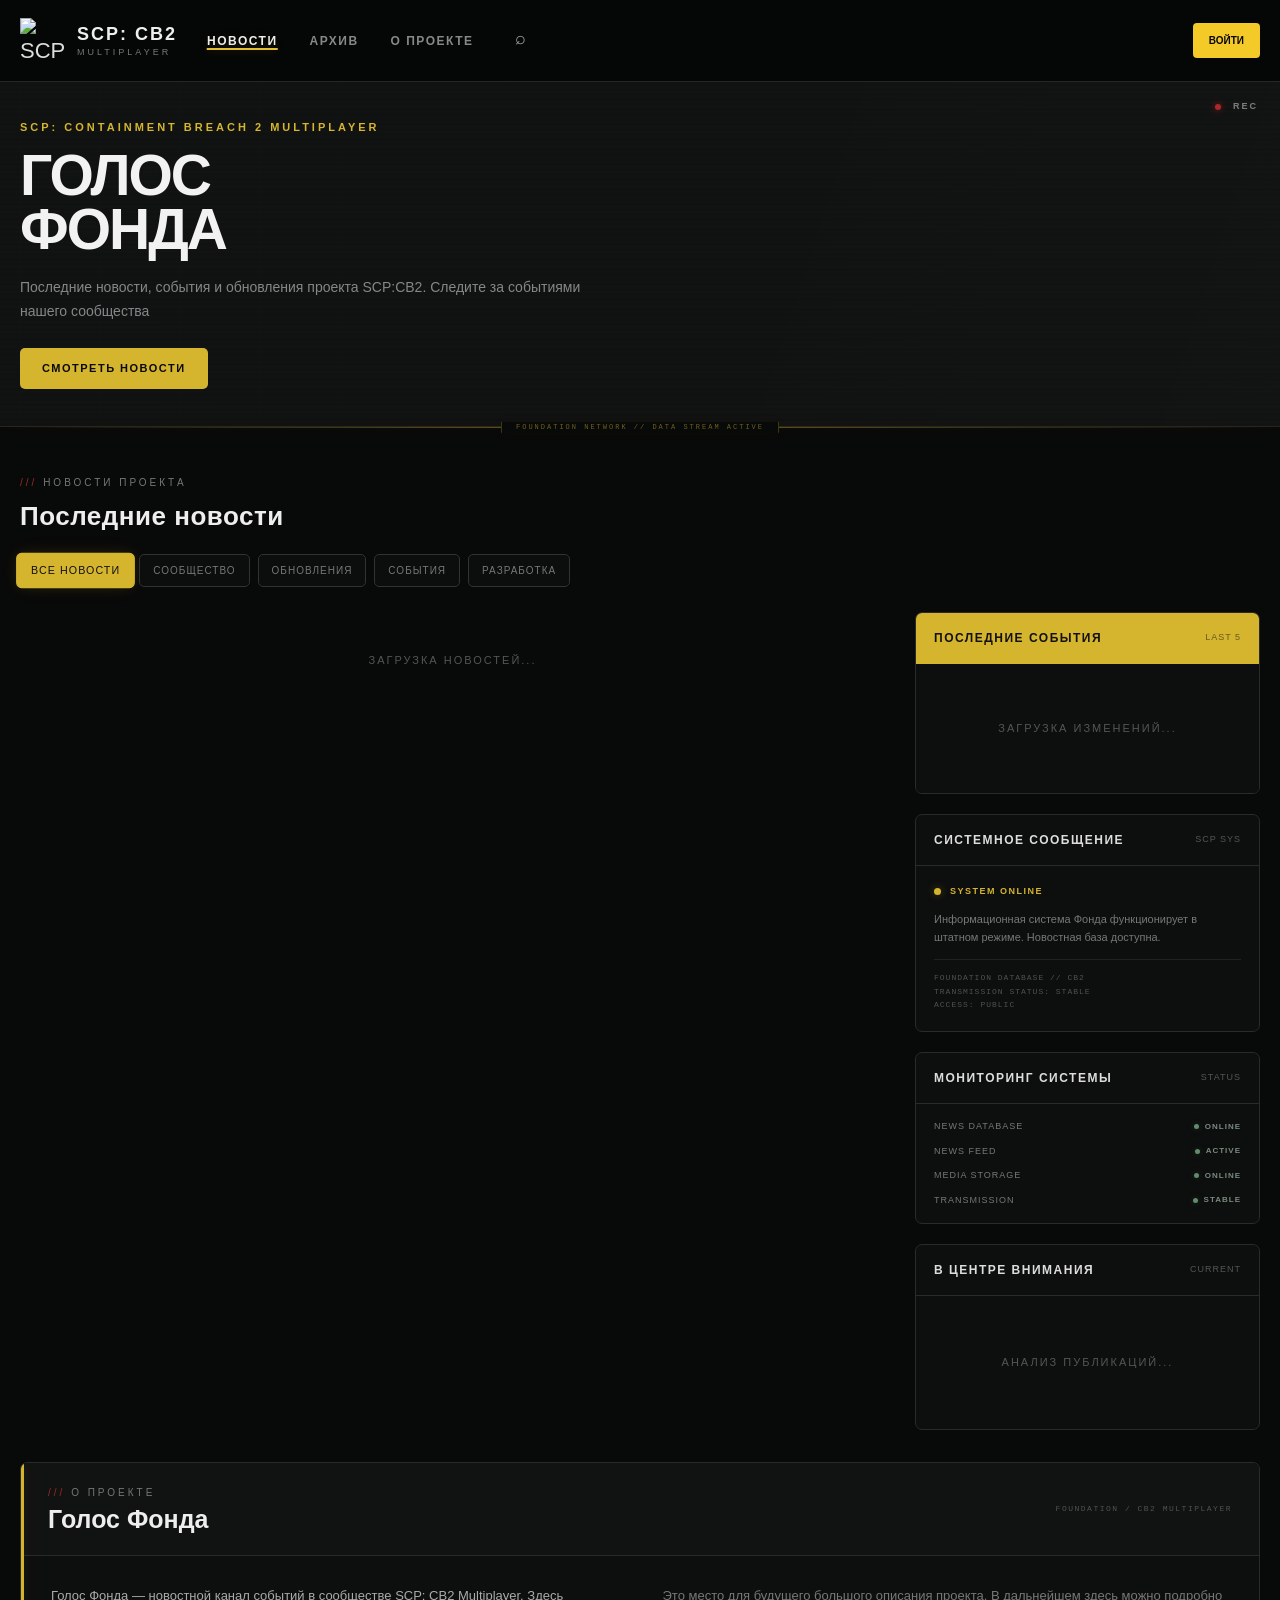
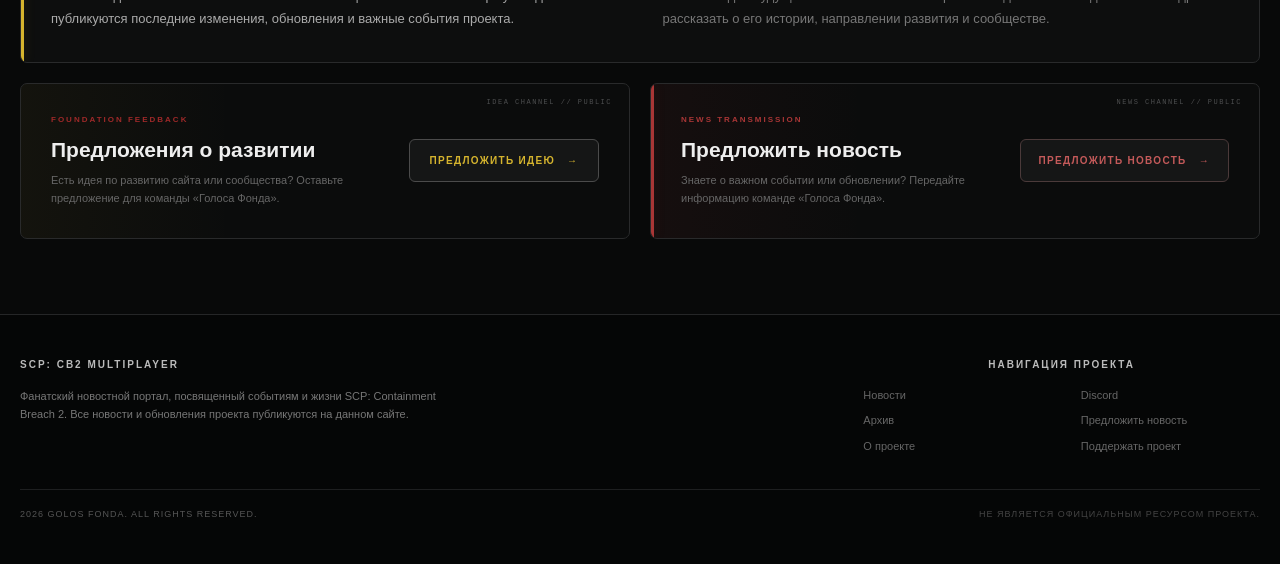
==== commit a6fe0627: "Update index.html" ====
--- a/index.html
+++ b/index.html
@@ -3066,23 +3066,41 @@
 
 .footer-grid{
   display:grid;
-  grid-template-columns:2fr 1fr 1fr;
+  grid-template-columns:minmax(0,2fr) minmax(0,1fr);
   gap:50px;
+  align-items:start;
 }
 
 .footer-nav-block{
-  grid-column:2 / 4;
-}
-
-.footer-nav-block .footer-title{
+  grid-column:2;
+  width:100%;
+  min-width:0;
+}
+
+.footer-nav-table{
+  width:100%;
+  min-width:0;
+  display:grid;
+  grid-template-columns:repeat(2,minmax(0,1fr));
+  column-gap:clamp(24px,3vw,42px);
+  align-items:start;
+}
+
+.footer-nav-table .footer-title{
+  grid-column:1 / -1;
+  width:100%;
+  margin:0 0 15px;
   text-align:center;
   transform:none;
 }
 
-.footer-nav-block .footer-links{
+.footer-nav-table .footer-links{
+  grid-column:1 / -1;
+  width:100%;
+  min-width:0;
   display:grid;
-  grid-template-columns:1fr 1fr;
-  column-gap:42px;
+  grid-template-columns:repeat(2,minmax(0,1fr));
+  column-gap:clamp(24px,3vw,42px);
   row-gap:9px;
 }
 
@@ -3406,12 +3424,25 @@
   }
 
   .footer-nav-block{
-    grid-column:auto;
-    left:0;
-  }
-
-  .footer-nav-block .footer-title{
+    grid-column:1;
+  }
+
+  .footer-nav-table{
+    width:100%;
+    grid-template-columns:repeat(2,minmax(0,1fr));
+    column-gap:clamp(18px,6vw,32px);
+  }
+
+  .footer-nav-table .footer-title{
+    grid-column:1 / -1;
+    text-align:center;
     transform:none;
+  }
+
+  .footer-nav-table .footer-links{
+    grid-column:1 / -1;
+    grid-template-columns:repeat(2,minmax(0,1fr));
+    column-gap:clamp(18px,6vw,32px);
   }
 
   .footer-bottom{
@@ -4446,20 +4477,22 @@
 
       <div class="footer-nav-block">
 
-        <div class="footer-title">
-          НАВИГАЦИЯ ПРОЕКТА
-        </div>
-
-        <div class="footer-links">
-
-          <a href="#news" data-nav-category="all">Новости</a>
-          <a href="#">Discord</a>
-          <a href="./archive.html">Архив</a>
-          <a href="#">GitHub</a>
-          <a href="#">Онлайн</a>
-          <a href="#news-suggest">Предложить новость</a>
-          <a href="#about">О проекте</a>
-          <a href="#">Поддержать проект</a>
+        <div class="footer-nav-table">
+
+          <div class="footer-title">
+            НАВИГАЦИЯ ПРОЕКТА
+          </div>
+
+          <div class="footer-links">
+
+            <a href="#news" data-nav-category="all">Новости</a>
+            <a href="#">Discord</a>
+            <a href="./archive.html">Архив</a>
+            <a href="#news-suggest">Предложить новость</a>
+            <a href="#about">О проекте</a>
+            <a href="#">Поддержать проект</a>
+
+          </div>
 
         </div>
 
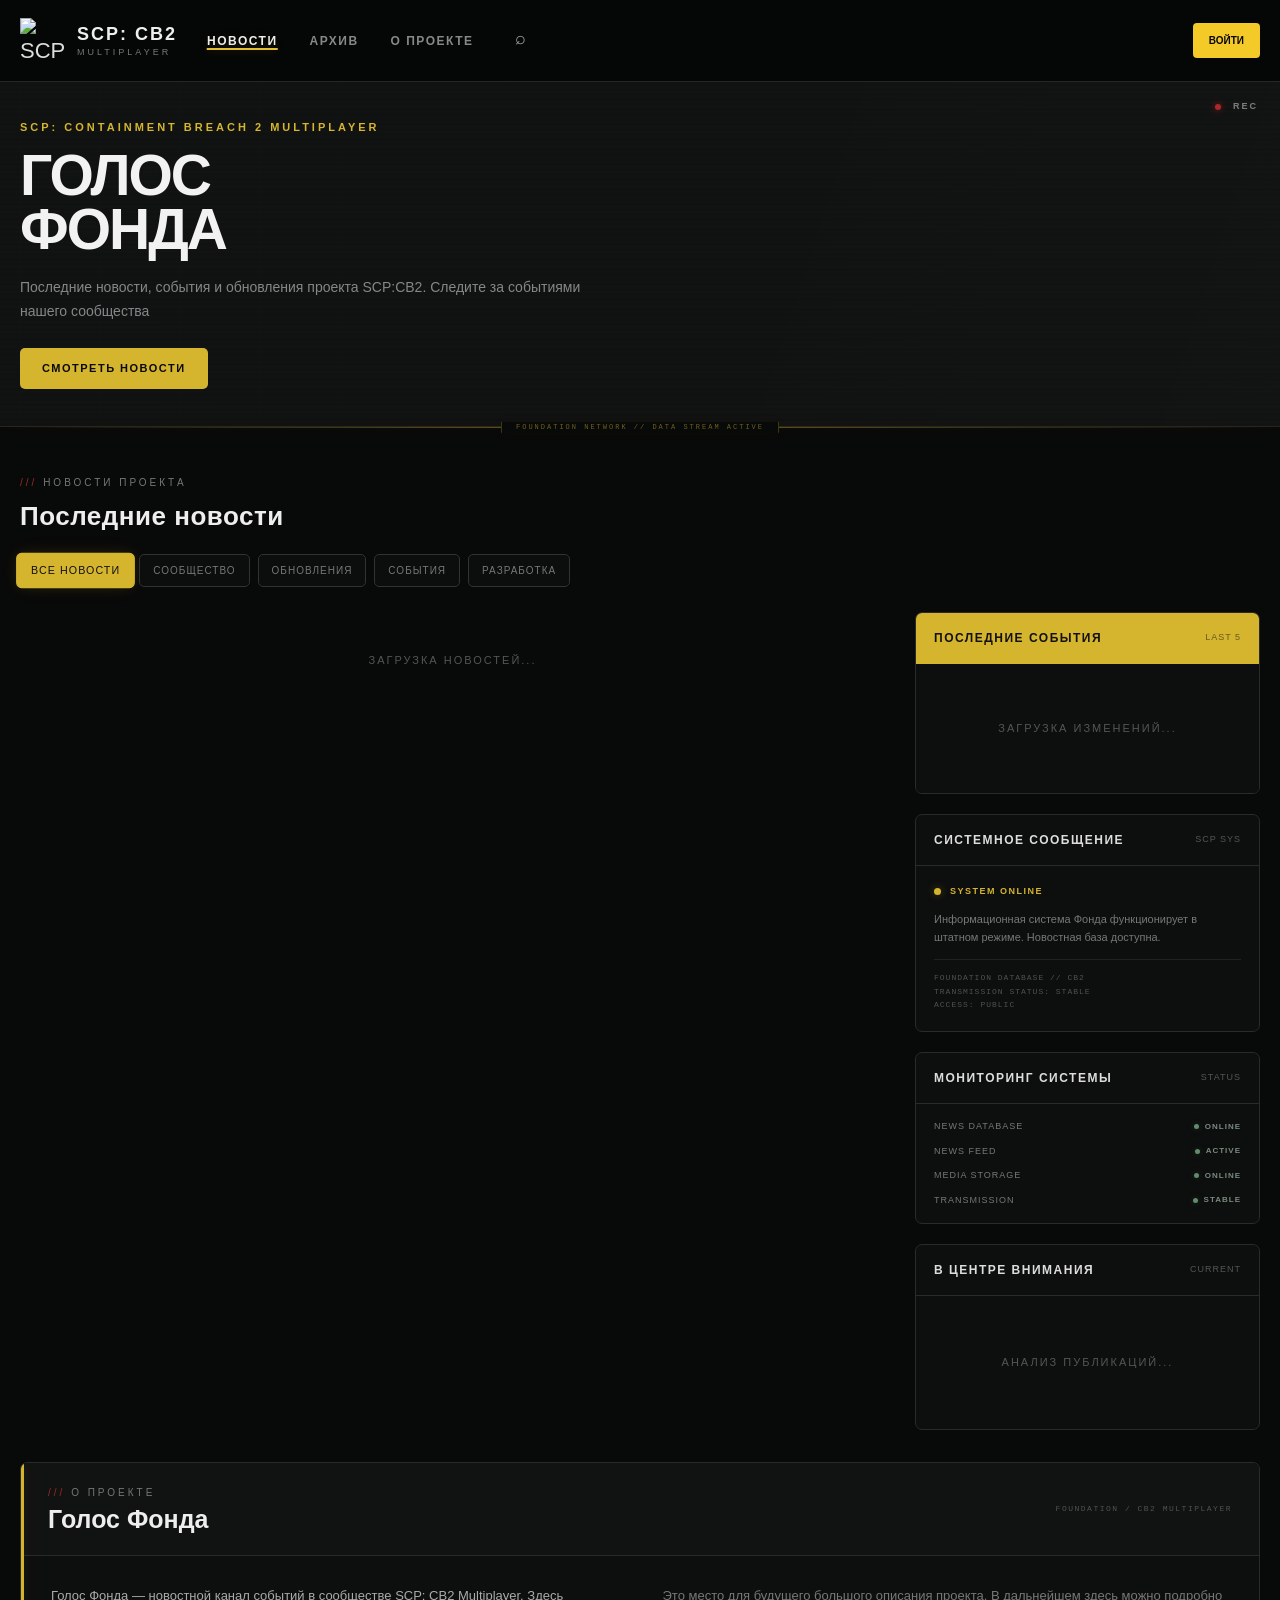
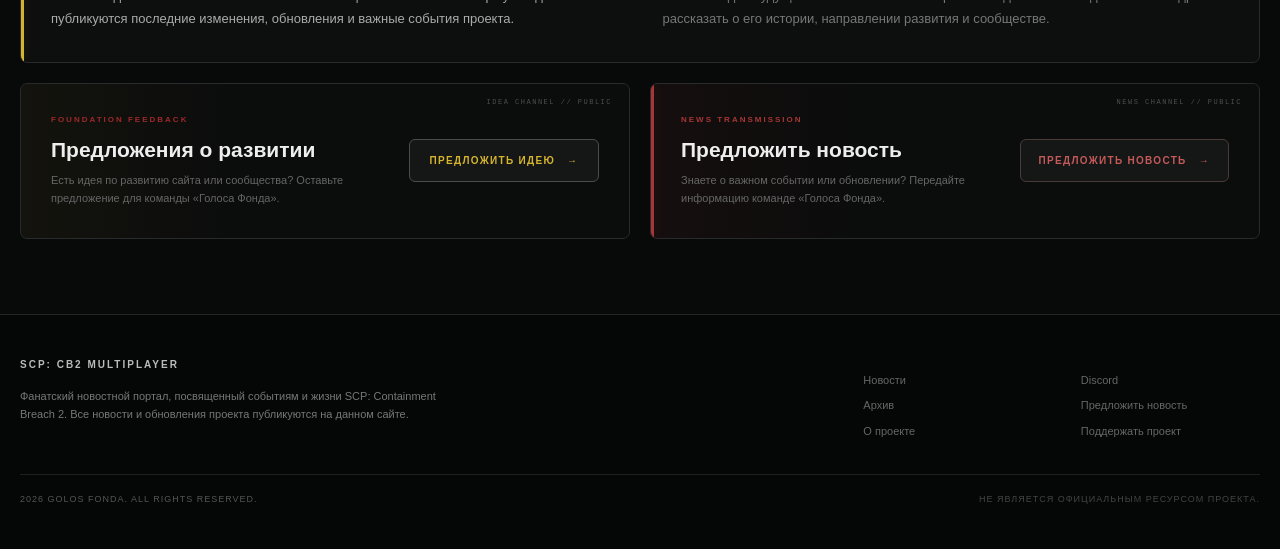
==== commit 97d5a3c6: "Update index.html" ====
--- a/index.html
+++ b/index.html
@@ -4480,7 +4480,7 @@
         <div class="footer-nav-table">
 
           <div class="footer-title">
-            НАВИГАЦИЯ ПРОЕКТА
+          
           </div>
 
           <div class="footer-links">
